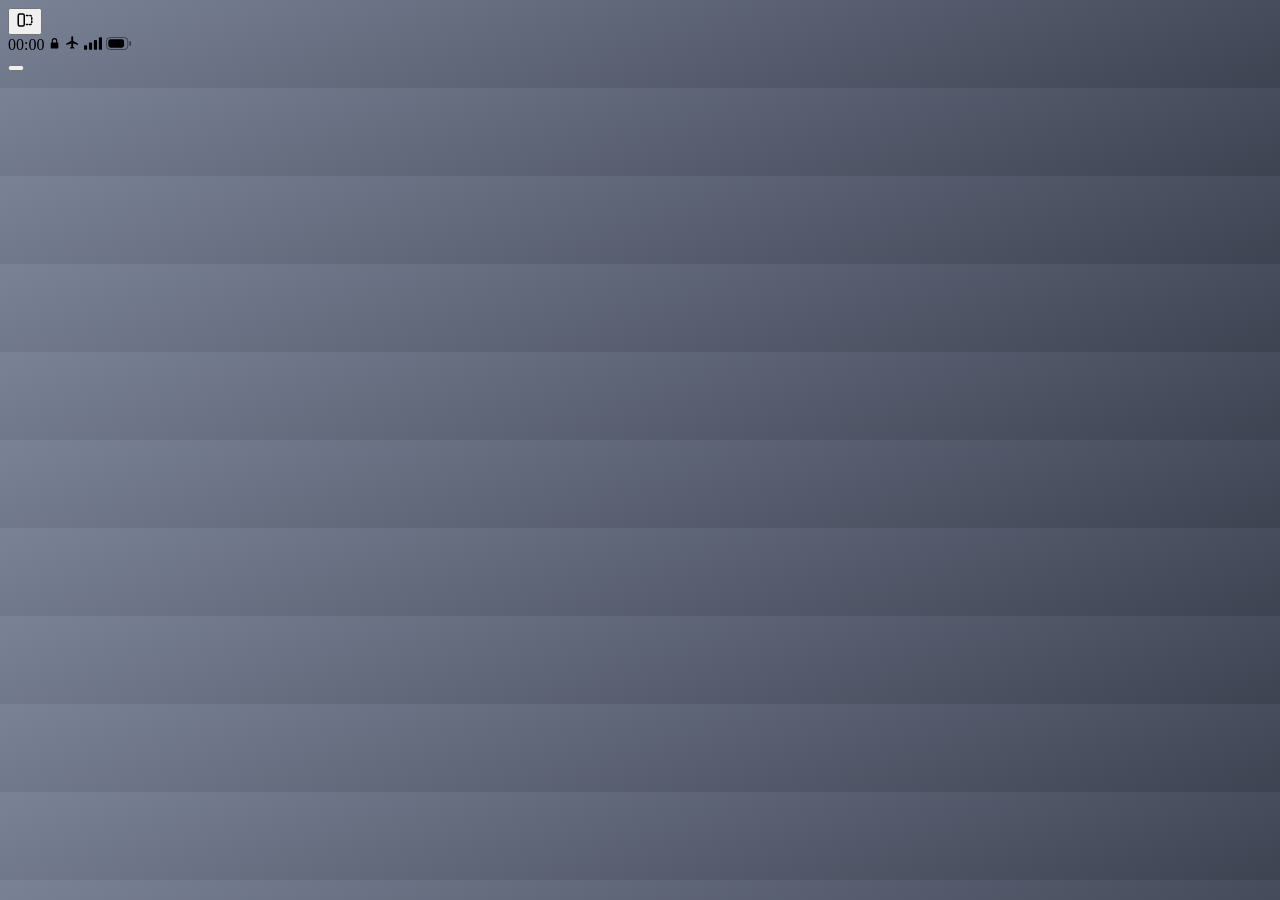
==== Elyzea Base/elyzea_aura/html/index.html @ 247593b6 "Téléphone : ElyChat (snaps, carte des amis, ElyScore), ElyMeet remplace Étincelle (croisements, cart" ====
<!DOCTYPE html>
<html lang="fr">
<head>
  <meta charset="UTF-8">
  <meta name="viewport" content="width=device-width, initial-scale=1">
  <meta name="referrer" content="strict-origin-when-cross-origin">
  <title>ElyAura</title>
  <link rel="preconnect" href="https://fonts.googleapis.com">
  <link rel="preconnect" href="https://fonts.gstatic.com" crossorigin>
  <link href="https://fonts.googleapis.com/css2?family=Unbounded:wght@200;300;400;500;700&family=Manrope:wght@400;500;600;700;800&family=Exo+2:ital,wght@1,700;1,800;1,900&display=swap" rel="stylesheet">
  <link rel="stylesheet" href="brand.css">
  <link rel="stylesheet" href="cards.css">
  <link rel="stylesheet" href="style.css">
  <link rel="stylesheet" href="elypick.css">
  <link rel="stylesheet" href="elytok.css">
  <link rel="stylesheet" href="elyfy.css">
  <link rel="stylesheet" href="elychat.css">
  <link rel="stylesheet" href="elymeet.css">
  <link rel="stylesheet" href="lasergame.css">
  <link rel="stylesheet" href="maison.css">
  <link rel="stylesheet" href="fold.css">
  <link rel="stylesheet" href="devices.css">
  <link rel="stylesheet" href="phoneshop.css">
</head>
<body>
  <div id="toasts" aria-live="polite"></div>
  <div id="yt-host" aria-hidden="true"></div>
  <div id="carplay" class="hidden"></div>

  <div id="stage" class="hidden">
    <div id="phone" data-frame="titane">
      <div class="edge-glow" aria-hidden="true"></div>
      <div class="edge-light" aria-hidden="true"></div>
      <button class="fold-btn" id="fold-btn" type="button" aria-label="Déplier le téléphone" title="Déplier / plier"><svg viewBox="0 0 24 24" width="18" height="18" fill="none" stroke="currentColor" stroke-width="2" stroke-linecap="round" stroke-linejoin="round"><rect x="3" y="4" width="8" height="16" rx="2"/><path d="M14 6h5a2 2 0 0 1 2 2v8a2 2 0 0 1-2 2h-5" stroke-dasharray="2 2.4"/></svg></button>
      <div class="side-btn side-btn--a" aria-hidden="true"></div>
      <div class="side-btn side-btn--b" aria-hidden="true"></div>
      <div class="side-btn side-btn--c" aria-hidden="true"></div>

      <div id="screen" data-theme="dark" data-icons="prisme">
        <div id="wp" aria-hidden="true"><div class="ely-wp" id="ely-wp"></div><div class="halo"></div></div>

        <div id="island" class="island"><div class="island__content"></div></div>

        <div class="statusbar">
          <span id="sb-time">00:00</span>
          <span class="statusbar__icons">
            <svg id="sb-lock" class="hidden" viewBox="0 0 24 24" width="13" height="13"><path fill="currentColor" d="M7 10V7a5 5 0 0 1 10 0v3h1a1 1 0 0 1 1 1v9a1 1 0 0 1-1 1H6a1 1 0 0 1-1-1v-9a1 1 0 0 1 1-1zm2 0h6V7a3 3 0 0 0-6 0z"/></svg>
            <svg id="sb-plane" class="hidden" viewBox="0 0 24 24" width="15" height="15"><path fill="currentColor" d="M21 16v-2l-8-5V3.5a1.5 1.5 0 0 0-3 0V9l-8 5v2l8-2.5V19l-2 1.5V22l3.5-1 3.5 1v-1.5L13 19v-5.5z"/></svg>
            <svg id="sb-signal" viewBox="0 0 20 14" width="18" height="13"><rect x="0" y="9" width="3.5" height="5" rx="1" fill="currentColor"/><rect x="5.5" y="6" width="3.5" height="8" rx="1" fill="currentColor"/><rect x="11" y="3" width="3.5" height="11" rx="1" fill="currentColor"/><rect x="16.5" y="0" width="3.5" height="14" rx="1" fill="currentColor"/></svg>
            <svg viewBox="0 0 28 14" width="26" height="13"><rect x=".5" y=".5" width="23" height="13" rx="4" fill="none" stroke="currentColor" opacity=".5"/><rect x="2.5" y="2.5" width="17" height="9" rx="2.5" fill="currentColor"/><rect x="25" y="4.5" width="2" height="5" rx="1" fill="currentColor" opacity=".5"/></svg>
          </span>
        </div>

        <section id="home" class="view view--home"></section>
        <section id="app" class="view view--app" aria-hidden="true"></section>
        <section id="lock" class="view view--lock" aria-hidden="true"></section>
        <section id="peek" class="view view--peek" aria-hidden="true"></section>
        <section id="call" class="view view--call" aria-hidden="true"></section>
        <section id="setup" class="view view--setup" aria-hidden="true"></section>

        <button class="home-bar" id="home-bar" aria-label="Accueil"></button>
      </div>
      <!-- Téléphone pliable : charnière + second écran (visible une fois déplié) -->
      <div class="hinge" aria-hidden="true"><i></i></div>
      <div id="screen2" class="screen2" data-theme="dark" data-icons="prisme" aria-hidden="true"></div>
    </div>
    <p class="peek-hint" id="peek-hint"></p>
  </div>

  <script src="brand.js"></script>
  <script src="cards.js"></script>
  <script src="js/i18n.js"></script>
  <script src="js/icons.js"></script>
  <script src="js/core.js"></script>
  <script src="js/gameview.js"></script>
  <script src="js/system.js"></script>
  <script src="js/apps.js"></script>
  <script src="js/social.js"></script>
  <script src="js/elypick.js"></script>
  <script src="js/elytok.js"></script>
  <script src="js/elyfy.js"></script>
  <script src="js/elymap.js"></script>
  <script src="js/elychat.js"></script>
  <script src="js/elymeet.js"></script>
  <script src="js/media.js"></script>
  <script src="js/dating.js"></script>
  <script src="js/delivery.js"></script>
  <script src="js/mechanic.js"></script>
  <script src="js/garage.js"></script>
  <script src="js/carplay.js"></script>
  <script src="js/grossesse.js"></script>
  <script src="js/sante.js"></script>
  <script src="js/lasergame.js"></script>
  <script src="js/maison.js"></script>
  <script src="js/services.js"></script>
  <script src="js/identite.js"></script>
  <script src="js/main.js"></script>
  <script src="js/fold.js"></script>
  <script src="js/devices.js"></script>
  <script src="js/phoneshop.js"></script>
</body>
</html>
---- Elyzea Base/elyzea_aura/html/elytok.css ----
/* =========================================================
   ELYTOK : réseau social vidéo (identité Elyzea : nuit, violet néon, rose)
   Le fil est toujours sombre (plein écran) ; les autres pages suivent le thème du téléphone.
   ========================================================= */
.et {
  --et-pink: #FF2D7A; --et-violet: #9B5CFF; --et-cyan: #2EE6F0; --et-gold: #FFB547;
  --et-grad: linear-gradient(135deg, #FF2D7A, #B57BFF 55%, #7B2FF7);
  --et-like: #FF2D55;
  position: relative; height: 100%; display: flex; flex-direction: column; overflow: hidden; background: var(--bg);
  animation: et-in .25s var(--ease);
}
@keyframes et-in { from { opacity: 0; } to { opacity: 1; } }
.et button { color: inherit; font: inherit; }
.et--dark { background: #000; color: #fff; --surface: rgba(255,255,255,.08); }
.eti { width: 24px; height: 24px; flex: none; }
.et-word { font-family: 'Exo 2', var(--font-display); font-style: italic; font-weight: 800; font-size: 30px; letter-spacing: -.5px; line-height: 1; }
.et-word b { font-weight: 900; background: var(--et-grad); -webkit-background-clip: text; background-clip: text; color: transparent; text-shadow: none; filter: drop-shadow(0 0 10px rgba(255,45,122,.35)); }
.et-grad { background: var(--et-grad) !important; color: #fff !important; border: 0 !important; box-shadow: 0 6px 18px rgba(255,45,122,.28); }
.et-btn2 { background: var(--surface) !important; color: var(--text) !important; border: 0 !important; }
.et-main { flex: 1; min-height: 0; overflow-y: auto; overflow-x: hidden; scrollbar-width: none; overscroll-behavior: contain; }
.et-main::-webkit-scrollbar { display: none; }
.et--bare .et-main { display: flex; flex-direction: column; justify-content: center; }
.et-pad { padding: 4px 14px 22px; }
.et-muted { color: var(--text-2); font-size: 13.5px; }
.et-h2 { font-size: 15px; font-weight: 800; margin: 16px 2px 8px; letter-spacing: -.2px; }
.et-lbl { display: block; font-size: 12.5px; font-weight: 700; color: var(--text-2); margin: 12px 2px 6px; text-transform: uppercase; letter-spacing: .5px; }

/* Barre du haut (pages claires) */
.et-top { display: flex; align-items: center; gap: 6px; padding: 2px 10px 8px; min-height: 48px; flex: none; position: sticky; top: 0; z-index: 3; background: var(--bg); }
.et-top--c .et-title { text-align: center; }
.et-title { flex: 1; font-weight: 800; font-size: 17px; letter-spacing: -.2px; min-width: 0; overflow: hidden; text-overflow: ellipsis; white-space: nowrap; }
.et-top__r { display: flex; gap: 2px; min-width: 40px; justify-content: flex-end; }
.et-ib { position: relative; width: 40px; height: 40px; border-radius: 50%; display: grid; place-items: center; flex: none; transition: transform .15s, background .2s; }
.et-ib:active { transform: scale(.88); background: var(--surface-press); }
.et-ib--sm { width: 32px; height: 32px; }
.et-ib--sm .eti { width: 18px; height: 18px; }

/* Barre de navigation */
.et-nav { flex: none; display: flex; align-items: center; justify-content: space-around; padding: 6px 6px 24px; border-top: 1px solid var(--line); background: var(--bg); }
.et--dark .et-nav { background: #000; border-top-color: rgba(255,255,255,.12); }
.et-nav__b { position: relative; display: flex; flex-direction: column; align-items: center; gap: 2px; width: 56px; opacity: .6; transition: opacity .2s, transform .15s; }
.et-nav__b .eti { width: 23px; height: 23px; }
.et-nav__b small { font-size: 10px; font-weight: 700; }
.et-nav__b.active { opacity: 1; }
.et-nav__b:active { transform: scale(.9); }
.et-nav__plus { width: 48px; height: 32px; position: relative; display: grid; place-items: center; }
.et-nav__plus::before, .et-nav__plus::after { content: ''; position: absolute; inset: 0 6px; border-radius: 9px; }
.et-nav__plus::before { background: var(--et-violet); transform: translateX(-4px); }
.et-nav__plus::after { background: var(--et-pink); transform: translateX(4px); }
.et-nav__plus span { position: relative; z-index: 1; width: 40px; height: 32px; border-radius: 9px; display: grid; place-items: center; background: var(--text); color: var(--bg); }
.et--dark .et-nav__plus span { background: #fff; color: #000; }
.et-nav__plus .eti { width: 20px; height: 20px; stroke-width: 2.6; }
.et-nav__plus:active { transform: scale(.92); }
.et-dot { position: absolute; top: -3px; left: 32px; min-width: 18px; height: 18px; padding: 0 5px; border-radius: 9px; background: var(--et-like); color: #fff; font-size: 10.5px; font-weight: 800; display: grid; place-items: center; }

/* ---------- Fil vertical ---------- */
.et[data-page="home"] .et-main, .et[data-page="watch"] .et-main { position: relative; overflow: hidden; }
.et-reel { position: absolute; inset: 0; overflow-y: auto; scroll-snap-type: y mandatory; scrollbar-width: none; overscroll-behavior: contain; }
.et-reel::-webkit-scrollbar { display: none; }
.et-reel > .spinner { margin-top: 45%; }
.et-slide { position: relative; height: 100%; scroll-snap-align: start; scroll-snap-stop: always; overflow: hidden;
  background: radial-gradient(120% 80% at 30% 20%, hsl(var(--hue), 60%, 28%), #05030B 70%); }
.et-v { position: absolute; inset: 0; width: 100%; height: 100%; object-fit: cover; background: transparent; }
.et-slide::after { content: ''; position: absolute; inset: auto 0 0 0; height: 46%; pointer-events: none;
  background: linear-gradient(to top, rgba(0,0,0,.72), rgba(0,0,0,.25) 55%, transparent); }
.et-slide::before { content: ''; position: absolute; inset: 0 0 auto 0; height: 22%; pointer-events: none; z-index: 1; background: linear-gradient(to bottom, rgba(0,0,0,.45), transparent); }
.et-tapzone { position: absolute; inset: 0; z-index: 1; }
.et-paused { position: absolute; left: 50%; top: 46%; z-index: 2; transform: translate(-50%, -50%) scale(.6); opacity: 0; pointer-events: none; transition: opacity .2s, transform .2s var(--spring); }
.et-paused .eti { width: 76px; height: 76px; color: rgba(255,255,255,.75); filter: drop-shadow(0 4px 14px rgba(0,0,0,.4)); }
.et-slide.is-paused .et-paused { opacity: 1; transform: translate(-50%, -50%) scale(1); }
.et-burst { position: absolute; z-index: 4; left: 50%; top: 45%; pointer-events: none; transform: translate(-50%, -50%) scale(0); opacity: 0; color: var(--et-like); }
.et-burst .eti { width: 110px; height: 110px; fill: currentColor; stroke: none; filter: drop-shadow(0 6px 18px rgba(255,45,85,.55)); }
.et-burst.pop { animation: et-burst .85s var(--ease) forwards; }
@keyframes et-burst { 0% { opacity: 0; transform: translate(-50%, -50%) scale(.2) rotate(-12deg); } 18% { opacity: 1; transform: translate(-50%, -50%) scale(1.15) rotate(-12deg); }
  35% { transform: translate(-50%, -50%) scale(.95) rotate(-12deg); } 75% { opacity: 1; transform: translate(-50%, -70%) scale(1) rotate(-12deg); } 100% { opacity: 0; transform: translate(-50%, -110%) scale(1.25) rotate(-12deg); } }

/* Barre d'actions à droite */
.et-rail { position: absolute; right: 8px; bottom: 74px; z-index: 3; display: flex; flex-direction: column; align-items: center; gap: 14px; }
.et-rail__who { position: relative; margin-bottom: 8px; }
.et-rail__av .et-av { box-shadow: 0 0 0 2px #fff; }
.et-rail__follow { position: absolute; left: 50%; bottom: -9px; transform: translateX(-50%); width: 21px; height: 21px; border-radius: 50%; display: grid; place-items: center;
  background: var(--et-pink); color: #fff !important; box-shadow: 0 2px 8px rgba(255,45,122,.5); transition: transform .2s var(--spring), background .2s; }
.et-rail__follow .eti { width: 14px; height: 14px; stroke-width: 3; }
.et-rail__follow.done { background: #fff; color: var(--et-pink) !important; transform: translateX(-50%) rotate(360deg); }
.et-act { display: flex; flex-direction: column; align-items: center; gap: 3px; color: #fff; text-shadow: 0 1px 4px rgba(0,0,0,.5); }
.et-act .eti { width: 33px; height: 33px; fill: rgba(255,255,255,.95); stroke: none; filter: drop-shadow(0 2px 5px rgba(0,0,0,.35)); transition: transform .15s; }
.et-act[data-share] .eti { fill: rgba(255,255,255,.95); }
.et-act b { font-size: 12px; font-weight: 700; }
.et-act:active .eti { transform: scale(.85); }
.et-act.on[data-like] .eti { fill: var(--et-like); }
.et-act.on--save .eti { fill: var(--et-gold); }
.et-act.pop .eti { animation: et-pop .45s var(--spring); }
@keyframes et-pop { 0% { transform: scale(.6); } 60% { transform: scale(1.25); } 100% { transform: scale(1); } }
.et-disc { width: 46px; height: 46px; border-radius: 50%; display: grid; place-items: center; margin-top: 4px;
  background: radial-gradient(circle, #333 0 30%, #111 31% 100%); box-shadow: 0 0 0 7px rgba(255,255,255,.06), inset 0 0 0 1px rgba(255,255,255,.15); }
.et-slide.active .et-disc:not(.et-disc--none) { animation: et-spin 4s linear infinite; }
.et-slide.is-paused .et-disc { animation-play-state: paused; }
@keyframes et-spin { to { transform: rotate(360deg); } }

/* Infos en bas à gauche */
.et-info { position: absolute; left: 12px; right: 76px; bottom: 16px; z-index: 3; color: #fff; text-shadow: 0 1px 4px rgba(0,0,0,.55); }
.et-info__who { display: flex; align-items: center; gap: 4px; font-size: 13px; color: rgba(255,255,255,.75); margin-bottom: 5px; }
.et-info__who b { color: #fff; font-size: 15px; font-weight: 800; }
.et-info__more { margin-left: auto; width: 28px; height: 28px; display: grid; place-items: center; }
.et-info__cap { font-size: 14px; line-height: 1.35; margin-bottom: 7px; max-height: 3.9em; overflow: hidden; }
.et-tag, .et-at { font-weight: 800; padding: 0; }
.et-info__music { display: flex; align-items: center; gap: 6px; font-size: 13px; font-weight: 600; }
.et-info__music .eti { width: 15px; height: 15px; }
.et-marquee { overflow: hidden; white-space: nowrap; max-width: 180px; -webkit-mask: linear-gradient(90deg, transparent, #000 8%, #000 92%, transparent); }
.et-marquee span { display: inline-block; padding-left: 8px; }
.et-slide.active .et-marquee span { animation: et-marq 9s linear infinite; }
@keyframes et-marq { from { transform: translateX(60%); } to { transform: translateX(-100%); } }
.et-prog { position: absolute; left: 0; right: 0; bottom: 0; height: 2px; z-index: 3; background: rgba(255,255,255,.18); }
.et-prog i { display: block; height: 100%; width: 0; background: #fff; }

/* Onglets du fil (au-dessus de la vidéo) */
.et-feedtop { position: absolute; top: 4px; left: 0; right: 0; z-index: 5; display: flex; justify-content: center; align-items: center; gap: 12px; pointer-events: none; }
.et-feedtop > * { pointer-events: auto; }
.et-feedtop__tab { font-size: 16px; font-weight: 700; color: rgba(255,255,255,.62) !important; padding: 8px 2px; position: relative; text-shadow: 0 1px 4px rgba(0,0,0,.5); transition: color .2s; }
.et-feedtop__tab.on { color: #fff !important; }
.et-feedtop__tab.on::after { content: ''; position: absolute; left: 30%; right: 30%; bottom: 2px; height: 3px; border-radius: 2px; background: #fff; }
.et-feedtop i { width: 1px; height: 14px; background: rgba(255,255,255,.35); }
.et-feedtop__s { position: absolute; right: 10px; width: 40px; height: 40px; display: grid; place-items: center; color: #fff !important; filter: drop-shadow(0 1px 3px rgba(0,0,0,.5)); }
.et-watch__back { position: absolute; top: 6px; left: 8px; z-index: 6; width: 40px; height: 40px; border-radius: 50%; display: grid; place-items: center; color: #fff !important; background: rgba(0,0,0,.25); }

.et-reel__empty { height: 100%; display: flex; flex-direction: column; align-items: center; justify-content: center; gap: 10px; padding: 30px; text-align: center; color: rgba(255,255,255,.85); }
.et-reel__empty--light { color: var(--text); height: auto; padding: 50px 20px; }
.et-reel__empty > .eti { width: 54px; height: 54px; opacity: .6; }
.et-reel__empty b { font-size: 17px; }
.et-reel__empty p { font-size: 13.5px; opacity: .75; margin-bottom: 6px; }

/* Avatars */
.et-av { position: relative; width: var(--s); height: var(--s); border-radius: 50%; overflow: hidden; display: inline-grid; place-items: center; flex: none; background: var(--av); color: #fff; }
.et-av i { font-style: normal; font-weight: 800; font-size: calc(var(--s) * .38); }
.et-av img { position: absolute; inset: 0; width: 100%; height: 100%; object-fit: cover; }

/* ---------- Feuilles (commentaires, partage, son) ---------- */
.sheet.et-sheet { max-height: 76%; }
.et-cm { display: flex; flex-direction: column; min-height: 0; }
.et-cm__h { display: flex; align-items: center; justify-content: center; position: relative; padding: 0 0 10px; }
.et-cm__h b { font-size: 14px; }
.et-cm__h .et-ib { position: absolute; right: -6px; top: -8px; }
.et-cm__list { overflow-y: auto; max-height: 46vh; min-height: 120px; scrollbar-width: none; }
.et-cm__empty { text-align: center; padding: 30px 0; }
.et-cm__in { margin-top: 10px; }
.et-cm__off { display: flex; align-items: center; gap: 8px; justify-content: center; width: 100%; padding: 10px; }
.et-cm__off .eti { width: 16px; height: 16px; }
.et-cmt { display: flex; gap: 10px; padding: 8px 0; }
.et-cmt__b { flex: 1; min-width: 0; }
.et-cmt__u { font-size: 12.5px; font-weight: 700; color: var(--text-2); display: flex; align-items: center; gap: 6px; }
.et-cmt__t { font-size: 14px; line-height: 1.35; margin: 2px 0; word-wrap: break-word; }
.et-cmt small { font-size: 11.5px; color: var(--text-3, var(--text-2)); }
.et-cmt small button { font-size: 11.5px; font-weight: 700; color: var(--text-2); }
.et-badge { font-size: 10px; font-weight: 800; padding: 1px 6px; border-radius: 4px; background: rgba(255,45,122,.15); color: var(--et-pink); }
.et-cmt__like { display: flex; flex-direction: column; align-items: center; gap: 1px; color: var(--text-2); width: 30px; }
.et-cmt__like .eti { width: 17px; height: 17px; }
.et-cmt__like.on { color: var(--et-like); }
.et-cmt__like.on .eti { fill: currentColor; }
.et-cmt__like small { font-size: 11px; }
.et-share { display: grid; grid-template-columns: repeat(4, 1fr); gap: 12px 6px; margin-top: 12px; max-height: 44vh; overflow-y: auto; }
.et-share__u { display: flex; flex-direction: column; align-items: center; gap: 5px; }
.et-share__u small { font-size: 11.5px; max-width: 70px; overflow: hidden; text-overflow: ellipsis; white-space: nowrap; }
.et-sound { display: flex; align-items: center; gap: 14px; margin-bottom: 16px; }
.et-sound__disc { padding: 6px; border-radius: 14px; background: #111; }
.et-sound b { display: block; font-size: 16px; }
.et-sound small { color: var(--text-2); }

/* ---------- Découvrir ---------- */
.et-disc-top { position: sticky; top: 0; z-index: 3; padding: 4px 14px 8px; background: var(--bg); }
.et-search { display: flex; align-items: center; gap: 8px; height: 40px; padding: 0 12px; border-radius: 10px; background: var(--surface); }
.et-search .eti { width: 18px; height: 18px; opacity: .6; }
.et-search input { flex: 1; border: 0; background: none; color: inherit; font: inherit; font-size: 14.5px; outline: none; min-width: 0; }
.et-trends { display: flex; flex-direction: column; gap: 2px; }
.et-trend { display: flex; align-items: center; gap: 12px; padding: 8px 4px; border-radius: 12px; text-align: left; transition: background .2s; }
.et-trend:active { background: var(--surface-press); }
.et-trend__n { width: 18px; font-weight: 900; font-style: italic; font-size: 15px; color: var(--et-pink); text-align: center; }
.et-trend:nth-child(n+4) .et-trend__n { color: var(--text-2); }
.et-trend__i { width: 40px; height: 40px; border-radius: 50%; display: grid; place-items: center; background: var(--surface); }
.et-trend__i .eti { width: 19px; height: 19px; }
.et-trend__t b { display: block; font-size: 14.5px; }
.et-trend__t small { color: var(--text-2); font-size: 12px; }
.et-stabs { display: flex; gap: 4px; padding: 4px 14px 8px; border-bottom: 1px solid var(--line); position: sticky; top: 0; background: var(--bg); z-index: 2; }
.et-stabs button { flex: 1; padding: 9px 0; font-size: 13.5px; font-weight: 700; color: var(--text-2); position: relative; }
.et-stabs button.on { color: var(--text); }
.et-stabs button.on::after { content: ''; position: absolute; left: 25%; right: 25%; bottom: -1px; height: 2px; border-radius: 2px; background: var(--text); }
.et-urow { display: flex; align-items: center; gap: 12px; padding: 8px 2px; width: 100%; text-align: left; }
.et-urow__l { display: flex; align-items: center; gap: 12px; flex: 1; min-width: 0; text-align: left; }
.et-urow > span:not(.et-av), .et-urow__l > span:not(.et-av) { flex: 1; min-width: 0; }
.et-urow b { display: block; font-size: 14.5px; }
.et-urow small { display: block; color: var(--text-2); font-size: 12.5px; overflow: hidden; text-overflow: ellipsis; white-space: nowrap; }
.et-unread { font-style: normal; min-width: 20px; height: 20px; padding: 0 6px; border-radius: 10px; background: var(--et-like); color: #fff; font-size: 11px; font-weight: 800; display: grid; place-items: center; }
.et-pill { flex: none; padding: 7px 14px; border-radius: 8px; font-size: 13px; font-weight: 800; background: var(--et-pink); color: #fff !important; }
.et-pill.on, .et-pill:disabled { background: var(--surface); color: var(--text) !important; }

/* Grilles de vidéos */
.et-grid { display: grid; grid-template-columns: repeat(3, 1fr); gap: 2px; margin: 0 -14px; }
.et-cell { position: relative; aspect-ratio: 9 / 16; overflow: hidden; background: radial-gradient(120% 80% at 30% 20%, hsl(var(--hue, 270), 55%, 30%), #0A0614 75%); }
.et-cell video, .et-cell img { position: absolute; inset: 0; width: 100%; height: 100%; object-fit: cover; }
.et-cell__v { position: absolute; left: 6px; bottom: 5px; display: flex; align-items: center; gap: 3px; color: #fff; font-size: 11.5px; font-weight: 700; text-shadow: 0 1px 3px rgba(0,0,0,.6); }
.et-cell__v .eti { width: 13px; height: 13px; fill: #fff; stroke: none; }
.et-cell--off { opacity: .45; }
.et-cell__x { position: absolute; inset: 0; display: grid; place-items: center; color: #fff; font-size: 12px; font-weight: 800; background: rgba(0,0,0,.4); }
.et-grid--sq { margin: 0; }
.et-grid--sq .et-cell { aspect-ratio: 1; border-radius: 8px; }
.et-grid__empty { text-align: center; padding: 26px 10px; }
.et-taghead { display: flex; align-items: center; gap: 14px; padding: 8px 2px 16px; }
.et-taghead__i { width: 72px; height: 72px; border-radius: 16px; display: grid; place-items: center; background: var(--surface); }
.et-taghead__i .eti { width: 34px; height: 34px; }
.et-taghead b { display: block; font-size: 20px; font-weight: 900; }
.et-taghead small { color: var(--text-2); font-size: 13px; }

/* ---------- Créer ---------- */
.et-compose { display: flex; gap: 12px; margin: 6px 0 12px; }
.et-compose__prev { position: relative; width: 108px; flex: none; aspect-ratio: 9 / 16; border-radius: 10px; overflow: hidden; background: #000; }
.et-compose__prev video { width: 100%; height: 100%; object-fit: cover; }
.et-compose__change { position: absolute; left: 0; right: 0; bottom: 0; padding: 6px 0; font-size: 11.5px; font-weight: 800; color: #fff !important; background: rgba(0,0,0,.55); }
.et-compose__txt { flex: 1; min-width: 0; display: flex; flex-direction: column; gap: 6px; }
.et-compose__txt textarea { flex: 1; resize: none; min-height: 120px; }
.et-compose__chips { display: flex; gap: 6px; align-items: center; }
.et-compose__chips button { padding: 5px 9px; border-radius: 7px; background: var(--surface); font-size: 12px; font-weight: 700; }
.et-compose__chips span { margin-left: auto; font-size: 11.5px; color: var(--text-2); }
.et-row { display: flex; align-items: center; gap: 12px; width: 100%; padding: 13px 4px; border-top: 1px solid var(--line); text-align: left; cursor: pointer; }
.et-row > span:nth-child(2) { flex: 1; min-width: 0; }
.et-row b { display: block; font-size: 14.5px; }
.et-row small { display: block; color: var(--text-2); font-size: 12.5px; overflow: hidden; text-overflow: ellipsis; white-space: nowrap; }
.et-row > i { font-style: normal; width: 28px; height: 28px; display: grid; place-items: center; }
.et-row > i .eti { width: 16px; height: 16px; }
.et-publish { margin-top: 14px; }
.et-mrow { display: flex; align-items: center; gap: 12px; width: 100%; padding: 9px 4px; text-align: left; border-radius: 10px; }
.et-mrow:active { background: var(--surface-press); }
.et-mrow > .eti { width: 38px; height: 38px; padding: 9px; border-radius: 10px; background: var(--et-grad); color: #fff; }
.et-mrow b { display: block; font-size: 14px; }
.et-mrow small { color: var(--text-2); font-size: 12px; }

/* ---------- Boîte de réception, messages ---------- */
.et-arow { display: flex; align-items: center; gap: 10px; padding: 8px 2px; }
.et-arow p { flex: 1; min-width: 0; font-size: 13.5px; line-height: 1.35; }
.et-arow p small { display: block; color: var(--text-2); font-size: 11.5px; margin-top: 2px; }
.et-arow.unread p b { color: var(--et-pink); }
.et-arow__v { position: relative; width: 44px; aspect-ratio: 3 / 4; border-radius: 6px; overflow: hidden; flex: none; background: #111; }
.et-arow__v video { width: 100%; height: 100%; object-fit: cover; }
.et-chat__who { font-weight: 800; }
.et[data-page="chat"] .et-main { display: flex; flex-direction: column; }
.et-msgs { flex: 1; overflow-y: auto; padding: 10px 14px; display: flex; flex-direction: column; gap: 6px; scrollbar-width: none; }
.et-chat__in { padding: 8px 12px 24px; }
.et-bub { max-width: 76%; align-self: flex-start; }
.et-bub.mine { align-self: flex-end; }
.et-bub p { padding: 9px 13px; border-radius: 18px; background: var(--surface); font-size: 14px; line-height: 1.35; word-wrap: break-word; }
.et-bub.mine p { background: var(--et-grad); color: #fff; }
.et-bub__v { position: relative; display: block; width: 130px; aspect-ratio: 9 / 16; border-radius: 14px; overflow: hidden; background: #111; margin-bottom: 4px; }
.et-bub__v video { width: 100%; height: 100%; object-fit: cover; }
.et-bub__v span { position: absolute; inset: 0; display: grid; place-items: center; color: #fff; }
.et-bub__v span .eti { width: 34px; height: 34px; filter: drop-shadow(0 2px 6px rgba(0,0,0,.5)); }
.et-bub__v small { position: absolute; left: 8px; bottom: 6px; color: #fff; font-size: 11px; font-weight: 700; text-shadow: 0 1px 3px rgba(0,0,0,.6); }

/* ---------- Profil ---------- */
.et-prof { display: flex; flex-direction: column; align-items: center; padding: 6px 18px 12px; text-align: center; }
.et-prof__av { padding: 3px; border-radius: 50%; background: var(--et-grad); margin-bottom: 8px; }
.et-prof__av .et-av { box-shadow: 0 0 0 3px var(--bg); }
.et-prof__u { font-size: 15px; font-weight: 700; margin-bottom: 12px; }
.et-prof__n { display: flex; gap: 0; margin-bottom: 14px; }
.et-prof__n > * { display: flex; flex-direction: column; align-items: center; padding: 0 16px; position: relative; }
.et-prof__n > * + *::before { content: ''; position: absolute; left: 0; top: 25%; bottom: 25%; width: 1px; background: var(--line); }
.et-prof__n b { font-size: 17px; font-weight: 800; }
.et-prof__n small { font-size: 12px; color: var(--text-2); }
.et-prof__btns { display: flex; gap: 6px; margin-bottom: 12px; }
.et-prof__btns .btn { min-width: 116px; padding: 10px 18px; border-radius: 8px; font-weight: 800; }
.et-prof__bio { font-size: 13.5px; line-height: 1.4; max-width: 260px; }
.et-ptabs { display: flex; border-bottom: 1px solid var(--line); position: sticky; top: 0; z-index: 2; background: var(--bg); }
.et-ptabs button { flex: 1; padding: 10px 0; display: grid; place-items: center; color: var(--text-2); position: relative; }
.et-ptabs button .eti { width: 21px; height: 21px; }
.et-ptabs button.on { color: var(--text); }
.et-ptabs button.on::after { content: ''; position: absolute; left: 32%; right: 32%; bottom: -1px; height: 2px; background: var(--text); }
#et-pgrid { padding: 0 14px 20px; }
#et-pgrid > .spinner { margin: 30px auto; }
.et-edit__av { display: flex; flex-direction: column; align-items: center; gap: 8px; margin: 6px auto 10px; }
.et-edit__av span { font-size: 13px; font-weight: 700; color: var(--et-pink); }

/* ---------- Premier lancement ---------- */
.et-onboard { display: flex; flex-direction: column; align-items: center; text-align: center; padding: 20px 22px 30px; gap: 10px; }
.et-onboard__logo { filter: drop-shadow(0 10px 26px rgba(255,45,122,.35)); margin-bottom: 4px; }
.et-onboard__txt { color: var(--text-2); font-size: 14px; max-width: 250px; margin-bottom: 8px; }
.et-form { width: 100%; text-align: left; }
.et-form .btn { margin-top: 14px; }

.et-chosen { display: flex; align-items: center; gap: 8px; padding: 10px 12px; border-radius: 12px; margin: 4px 0 8px; background: rgba(255,45,122,.12); color: var(--et-pink); font-weight: 700; font-size: 13.5px; }
.et-chosen .eti { width: 18px; height: 18px; }
.et-chosen span { flex: 1; min-width: 0; overflow: hidden; text-overflow: ellipsis; white-space: nowrap; }
.et-chosen button { width: 26px; height: 26px; display: grid; place-items: center; }
.et-chosen button .eti { width: 15px; height: 15px; }
.et-arow .et-pill { padding: 6px 10px; font-size: 12px; }

.et-retry { display: flex; flex-direction: column; align-items: center; gap: 14px; padding-top: 40%; }
.et-retry .btn { min-width: 160px; }
---- Elyzea Base/elyzea_aura/html/elychat.css ----
/* =========================================================
   ELYCHAT : messagerie photo (jaune signature, listes nettes, snaps plein écran)
   Les listes suivent le thème du téléphone ; la caméra, l'édition et les snaps sont noirs.
   ========================================================= */
.ec {
  --ec-y: #FFD60A; --ec-y2: #FFC300; --ec-ink: #111; --ec-red: #F23C57; --ec-blue: #0EADFF; --ec-purple: #A05DCD;
  position: relative; height: 100%; display: flex; flex-direction: column; overflow: hidden; background: var(--bg); color: var(--text);
  animation: ec-in .22s var(--ease);
}
@keyframes ec-in { from { opacity: 0; } to { opacity: 1; } }
.ec button { color: inherit; font: inherit; }
.ec--dark { background: #000; color: #fff; --surface: rgba(255,255,255,.08); --line: rgba(255,255,255,.12); --text-dim: rgba(255,255,255,.6); }
.eci { width: 24px; height: 24px; flex: none; }
.ec-word { font-family: var(--font-display); font-weight: 700; font-size: 30px; letter-spacing: -1px; line-height: 1; }
.ec-word b { color: var(--ec-y); font-weight: 800; }
.ec-main { flex: 1; min-height: 0; overflow-y: auto; overflow-x: hidden; scrollbar-width: none; overscroll-behavior: contain; }
.ec-main::-webkit-scrollbar { display: none; }
.ec-main--full { overflow: hidden; }
.ec--bare .ec-main { display: flex; flex-direction: column; justify-content: center; }
.ec-pad { padding: 4px 14px 14px; }
.ec-muted { color: var(--text-dim); font-size: 13.5px; }
.ec-small { font-size: 12px; margin-top: 6px; }
.ec-h2 { display: flex; align-items: center; gap: 8px; font-size: 13px; font-weight: 800; text-transform: uppercase; letter-spacing: .6px; color: var(--text-dim); margin: 14px 16px 6px; }
.ec-h2 em { font-style: normal; background: var(--surface-2); color: var(--text); border-radius: 99px; padding: 1px 8px; font-size: 11.5px; }
.ec-lbl { display: block; font-size: 12px; font-weight: 800; color: var(--text-dim); margin: 12px 2px 6px; text-transform: uppercase; letter-spacing: .5px; }
.ec-btn { background: var(--ec-y) !important; color: var(--ec-ink) !important; border: 0 !important; font-weight: 800 !important; display: inline-flex; align-items: center; justify-content: center; gap: 7px; box-shadow: 0 6px 16px rgba(255, 214, 10, .28); }
.ec-btn2 { background: var(--surface-2) !important; color: var(--text) !important; border: 0 !important; font-weight: 700 !important; display: inline-flex; align-items: center; justify-content: center; gap: 7px; }
.ec-btn .eci, .ec-btn2 .eci { width: 18px; height: 18px; }
.ec-retry { display: flex; flex-direction: column; align-items: center; gap: 14px; padding-top: 30%; }

/* Avatar : photo ou initiales sur la couleur choisie */
.ec .ec-av, .ec-av { width: var(--s) !important; height: var(--s); flex: none !important; display: grid !important; border-radius: 50%; flex: none; display: grid; place-items: center; overflow: hidden; background: var(--c); color: #111; position: relative; }
.ec-av b { font-weight: 800; font-size: calc(var(--s) * .38); letter-spacing: -.5px; }
.ec-av img { width: 100%; height: 100%; object-fit: cover; }
.ec-av--ring { box-shadow: 0 0 0 3px var(--bg), 0 0 0 5.5px var(--c); }
.ec--dark .ec-av--ring { box-shadow: 0 0 0 3px #000, 0 0 0 5.5px var(--c); }

/* Barre du haut */
.ec-top { display: flex; align-items: center; gap: 8px; padding: 2px 12px 8px; min-height: 50px; flex: none; position: sticky; top: 0; z-index: 3; background: var(--bg); }
.ec-title { flex: 1; font-weight: 800; font-size: 19px; letter-spacing: -.4px; min-width: 0; text-align: center; }
.ec-top__r, .ec-top__sp { display: flex; gap: 2px; min-width: 40px; justify-content: flex-end; }
.ec-ib { position: relative; width: 40px; height: 40px; border-radius: 50%; display: grid; place-items: center; flex: none; background: var(--surface); transition: transform .15s, background .2s; }
.ec-ib:active { transform: scale(.88); }
.ec-ib--sm { width: 34px; height: 34px; background: transparent; }
.ec-ib--sm .eci { width: 20px; height: 20px; }
.ec-ib--glass { background: rgba(255,255,255,.88); color: #111; box-shadow: 0 4px 14px rgba(0,0,0,.18); }
.ec-me { border-radius: 50%; flex: none; }

/* Navigation */
.ec-nav { flex: none; display: flex; align-items: center; justify-content: space-around; padding: 6px 4px 22px; border-top: 1px solid var(--line); background: var(--bg); }
.ec--dark .ec-nav { background: #000; }
.ec-nav__b { position: relative; flex: 1; display: flex; flex-direction: column; align-items: center; gap: 2px; padding: 4px 0; opacity: .5; transition: opacity .2s; }
.ec-nav__b small { font-size: 10.5px; font-weight: 700; }
.ec-nav__b.on { opacity: 1; }
.ec-nav__b.on .eci { color: var(--ec-y2); }
.ec-nav__cam { flex: none; width: 56px; height: 56px; border-radius: 50%; margin-top: -18px; display: grid; place-items: center; background: var(--ec-y); color: #111; box-shadow: 0 0 0 4px var(--bg), 0 8px 22px rgba(255, 196, 0, .45); transition: transform .15s; }
.ec--dark .ec-nav__cam { box-shadow: 0 0 0 4px #000, 0 8px 22px rgba(255, 196, 0, .45); }
.ec-nav__cam:active { transform: scale(.9); }
.ec-dot { position: absolute; top: 0; left: 50%; margin-left: 6px; min-width: 17px; height: 17px; padding: 0 4px; border-radius: 9px; background: var(--ec-red); color: #fff; font-size: 10.5px; font-style: normal; font-weight: 800; display: grid; place-items: center; }

/* Création du compte */
.ec-onboard { padding: 10px 22px 24px; text-align: center; }
.ec-onboard__logo { display: grid; place-items: center; margin-bottom: 12px; }
.ec-onboard__txt { color: var(--text-dim); font-size: 14px; margin: 10px 8px 6px; line-height: 1.45; }
.ec-form { text-align: left; }
.ec-preview { display: grid; place-items: center; padding: 14px 0 6px; }
.ec-colors { display: flex; gap: 9px; flex-wrap: wrap; }
.ec-color { width: 32px; height: 32px; border-radius: 50%; background: var(--c); box-shadow: inset 0 0 0 2px rgba(0,0,0,.08); transition: transform .15s; }
.ec-color.on { box-shadow: 0 0 0 3px var(--bg), 0 0 0 5px var(--c); transform: scale(1.06); }
.ec-form .btn { margin-top: 16px; }

/* Liste des conversations */
.ec-row { display: flex; align-items: center; gap: 4px; padding: 0 10px 0 14px; transition: background .15s; }
.ec-row:active { background: var(--surface); }
.ec-row__main { flex: 1; min-width: 0; display: flex; align-items: center; gap: 12px; padding: 9px 0; text-align: left; }
.ec-row__txt { min-width: 0; display: flex; flex-direction: column; gap: 3px; }
.ec-row__txt b { font-weight: 700; font-size: 15.5px; white-space: nowrap; overflow: hidden; text-overflow: ellipsis; }
.ec-row--snap .ec-row__txt b { font-weight: 800; }
.ec-row__r { display: flex; align-items: center; gap: 2px; flex: none; }
.ec-streak { display: inline-flex; align-items: center; gap: 1px; font-weight: 800; font-size: 13px; color: var(--text); }
.ec-streak .eci { width: 16px; height: 16px; color: #FF7A1A; }
.ec-st { display: flex; align-items: center; gap: 6px; font-size: 12.5px; font-weight: 700; white-space: nowrap; }
.ec-st em { font-style: normal; font-weight: 500; color: var(--text-dim); }
.ec-st--red { color: var(--ec-red); } .ec-st--blue { color: var(--ec-blue); } .ec-st--none { color: var(--text-dim); font-weight: 500; }
.ec-st:not(.ec-st--new):not(.ec-st--none) { color: var(--text-dim); }
.ec-st--red:not(.ec-st--new) .ec-sh { --k: var(--ec-red); } .ec-st--blue:not(.ec-st--new) .ec-sh { --k: var(--ec-blue); }
.ec-st--red .ec-sh { --k: var(--ec-red); } .ec-st--blue .ec-sh { --k: var(--ec-blue); }
/* Formes Snapchat : carré (snap reçu), bulle (chat reçu), flèche (envoyé) ; pleine = nouveau / non ouvert */
.ec-sh { --k: var(--ec-red); width: 12px; height: 12px; flex: none; display: inline-block; border: 2px solid var(--k); }
.ec-sh--sq { border-radius: 2.5px; }
.ec-sh--bub { border-radius: 4px 4px 4px 1px; }
.ec-sh--arrow { border: 0; width: 13px; height: 12px; background: var(--k); clip-path: polygon(0 0, 100% 50%, 0 100%, 25% 50%); }
.ec-sh--arrow:not(.f) { background: transparent; box-shadow: none; clip-path: none; border: 0; position: relative; }
.ec-sh--arrow:not(.f)::before { content: ''; position: absolute; inset: 0; background: var(--k); clip-path: polygon(0 0, 100% 50%, 0 100%, 25% 50%, 0 0, 18% 17%, 38% 50%, 18% 83%, 82% 50%, 18% 17%); }
.ec-sh.f:not(.ec-sh--arrow) { background: var(--k); }

/* Lecteur de snap */
.ec-viewer { position: absolute; inset: 0; z-index: 30; background: #000; animation: ec-in .15s; cursor: pointer; }
.ec-viewer__img { position: absolute; inset: 0; width: 100%; height: 100%; object-fit: cover; }
.ec-viewer__top { position: absolute; left: 0; right: 0; top: 0; padding: 46px 14px 30px; display: flex; align-items: center; gap: 10px; color: #fff; background: linear-gradient(rgba(0,0,0,.5), transparent); }
.ec-viewer__top span { flex: 1; display: flex; flex-direction: column; }
.ec-viewer__top b { font-weight: 800; font-size: 15px; } .ec-viewer__top small { opacity: .75; font-size: 12px; }
.ec-ring { width: 34px; height: 34px; transform: rotate(-90deg); }
.ec-ring circle { fill: none; stroke-width: 3.2; }
.ec-ring .bg { stroke: rgba(255,255,255,.3); } .ec-ring .fg { stroke: #fff; stroke-linecap: round; transition: stroke-dashoffset .1s linear; }
.ec-ring__n { position: absolute; right: 14px; width: 34px; text-align: center; font-size: 12px; font-weight: 800; color: #fff; }
.ec-viewer__more { position: absolute; bottom: 34px; left: 0; right: 0; text-align: center; color: #fff; font-size: 12.5px; font-weight: 700; opacity: .85; text-shadow: 0 1px 6px rgba(0,0,0,.6); }
.ec-cap { position: absolute; left: 0; right: 0; top: 58%; padding: 9px 14px; background: rgba(0,0,0,.55); color: #fff; text-align: center; font-size: 16px; font-weight: 600; line-height: 1.3; word-break: break-word; }

/* Conversation */
.ec-chathead { display: inline-flex; align-items: center; gap: 9px; max-width: 100%; text-align: left; }
.ec-chathead span { display: flex; flex-direction: column; min-width: 0; }
.ec-chathead b { font-size: 15.5px; font-weight: 800; white-space: nowrap; overflow: hidden; text-overflow: ellipsis; }
.ec-chathead small { font-size: 11.5px; color: var(--text-dim); font-weight: 600; }
.ec .ec-top:has(.ec-chathead) .ec-title { text-align: left; }
.ec-thread { flex: 1; overflow-y: auto; padding: 4px 14px 12px; height: calc(100% - 50px - 64px); scrollbar-width: none; }
.ec-thread::-webkit-scrollbar { display: none; }
.ec-thread__empty { text-align: center; padding: 50px 20px; display: grid; justify-items: center; gap: 10px; }
.ec-thread__empty p { font-weight: 700; } .ec-thread__empty small { color: var(--text-dim); font-size: 12px; line-height: 1.4; }
.ec-who { font-size: 11px; font-weight: 800; letter-spacing: .6px; margin: 12px 0 3px; }
.ec-who--me { color: var(--ec-red); } .ec-who--them { color: var(--ec-blue); }
.ec-msg { display: block; width: 100%; text-align: left; padding: 3px 0 3px 10px; font-size: 14.5px; line-height: 1.38; word-break: break-word; border-left: 2.5px solid; border-radius: 0; }
.ec-msg--me { border-color: var(--ec-red); } .ec-msg--them { border-color: var(--ec-blue); }
.ec-msg.saved { background: var(--surface); border-radius: 0 8px 8px 0; padding: 6px 10px; margin: 2px 0; }
.ec-msg__saved { display: flex; align-items: center; gap: 4px; font-size: 10.5px; font-weight: 800; color: var(--text-dim); margin-top: 3px; text-transform: uppercase; letter-spacing: .4px; }
.ec-msg__saved .eci { width: 12px; height: 12px; }
.ec-ev { display: flex; align-items: center; gap: 7px; font-size: 13px; font-weight: 700; padding: 4px 0 4px 10px; border-left: 2.5px solid; }
.ec-ev--me { border-color: var(--ec-red); } .ec-ev--them { border-color: var(--ec-blue); }
.ec-ev .ec-sh { --k: var(--ec-red); }
.ec-ev em { font-style: normal; font-weight: 500; color: var(--text-dim); margin-left: auto; font-size: 11.5px; }
.ec-open-snap { display: flex; margin: 14px auto 0; }
.ec-compose { flex: none; display: flex; align-items: center; gap: 8px; padding: 8px 10px 24px; border-top: 1px solid var(--line); background: var(--bg); }
.ec-compose .field { flex: 1; border-radius: 22px; height: 40px; padding: 0 16px; }
.ec-compose__cam { background: var(--surface-2); }
.ec-compose__send { background: var(--ec-y); color: #111; }
.ec-compose__send .eci { width: 19px; height: 19px; }

/* Caméra / galerie */
.ec-cam { padding: 0 12px 16px; }
.ec-cam__top h1 { font-size: 20px; font-weight: 800; letter-spacing: -.4px; padding: 6px 4px 12px; }
.ec-cam__shoot { width: 100%; display: flex; align-items: center; gap: 14px; padding: 14px; border-radius: 18px; background: var(--ec-y); color: #111 !important; text-align: left; box-shadow: 0 10px 24px rgba(255,196,0,.25); }
.ec-cam__shoot .eci { width: 34px; height: 34px; }
.ec-cam__shoot span { display: flex; flex-direction: column; gap: 2px; }
.ec-cam__shoot b { font-weight: 800; font-size: 15.5px; } .ec-cam__shoot small { font-size: 12px; opacity: .75; }
.ec-cam .ec-h2 { margin-left: 4px; color: rgba(255,255,255,.6); }
.ec-grid { display: grid; grid-template-columns: repeat(3, 1fr); gap: 4px; }
.ec-grid__i { aspect-ratio: 3 / 4; border-radius: 10px; overflow: hidden; background: #222; transition: transform .15s; }
.ec-grid__i:active { transform: scale(.95); }
.ec-grid__i img { width: 100%; height: 100%; object-fit: cover; }

/* Édition d'un snap */
.ec-edit { position: absolute; inset: 0; background: #000; color: #fff; }
.ec-edit__img { position: absolute; inset: 0; width: 100%; height: 100%; object-fit: cover; }
.ec-edit__top { position: absolute; top: 0; left: 0; right: 0; padding: 46px 12px 12px; display: flex; justify-content: space-between; align-items: flex-start; }
.ec-edit .ec-ib { background: rgba(0,0,0,.35); color: #fff; }
.ec-edit__tools { display: flex; flex-direction: column; gap: 10px; }
.ec-tool { width: 42px; height: 42px; border-radius: 50%; display: grid; place-items: center; background: rgba(0,0,0,.35); color: #fff; position: relative; }
.ec-tool b { position: absolute; bottom: -6px; right: -6px; background: var(--ec-y); color: #111; font-size: 10px; font-weight: 800; border-radius: 9px; padding: 1px 5px; }
.ec-cap--edit { border: 0; outline: none; font: inherit; font-size: 16px; font-weight: 600; background: rgba(0,0,0,.25); }
.ec-cap--edit::placeholder { color: rgba(255,255,255,.7); }
.ec-cap--edit.has { background: rgba(0,0,0,.55); }
.ec-edit__foot { position: absolute; left: 0; right: 0; bottom: 0; padding: 14px 14px 28px; display: flex; justify-content: flex-end; background: linear-gradient(transparent, rgba(0,0,0,.45)); }
.ec-sendto { border-radius: 24px !important; padding: 0 20px !important; height: 46px; font-size: 15px; }

/* Choix des destinataires */
.ec-search { position: relative; }
.ec-search .eci { position: absolute; left: 13px; top: 50%; transform: translateY(-50%); width: 18px; height: 18px; color: var(--text-dim); }
.ec-search .field { padding-left: 40px; border-radius: 14px; }
.ec-pick { width: 100%; display: flex; align-items: center; gap: 12px; padding: 8px 16px; text-align: left; transition: background .15s; }
.ec-pick:active { background: var(--surface); }
.ec-pick span { flex: 1; min-width: 0; display: flex; flex-direction: column; }
.ec-pick b { font-weight: 700; font-size: 15px; } .ec-pick small { font-size: 12px; color: var(--text-dim); }
.ec-check { width: 24px; height: 24px; border-radius: 50%; border: 2px solid var(--line); display: grid; place-items: center; flex: none; transition: all .15s; }
.ec-check .eci { width: 14px; height: 14px; opacity: 0; color: #111; }
.ec-pick.on .ec-check { background: var(--ec-blue); border-color: var(--ec-blue); }
.ec-pick.on .ec-check .eci { opacity: 1; color: #fff; }
.ec-pick--sm { padding: 6px 4px; }
.ec-sendbar { position: absolute; left: 0; right: 0; bottom: 0; display: flex; align-items: center; gap: 10px; padding: 12px 14px 26px; background: var(--ec-blue); color: #fff; transform: translateY(110%); transition: transform .25s var(--ease); }
.ec-sendbar.on { transform: none; }
.ec-sendbar span { flex: 1; min-width: 0; font-weight: 700; font-size: 14px; white-space: nowrap; overflow: hidden; text-overflow: ellipsis; }
.ec-sendbtn { width: 44px; height: 44px; border-radius: 50%; background: #fff; color: var(--ec-blue) !important; display: grid; place-items: center; flex: none; }
.ec[data-page="send"] .ec-main { padding-bottom: 90px; }

/* Carte */
.ec-mapwrap { position: relative; height: 100%; }
.ec-map { position: absolute; inset: 0; }
.ec-maptop { position: absolute; top: 0; left: 0; right: 0; z-index: 5; display: flex; align-items: center; gap: 10px; padding: 8px 12px; pointer-events: none; }
.ec-maptop > * { pointer-events: auto; }
.ec-maptop h1 { flex: 1; text-align: center; font-weight: 800; font-size: 19px; color: #111; text-shadow: 0 1px 8px rgba(255,255,255,.8); }
.ec-ghost { position: absolute; left: 12px; right: 12px; top: 62px; z-index: 5; }
.ec-ghost__b { width: 100%; display: flex; align-items: center; gap: 12px; padding: 11px 14px; border-radius: 16px; background: rgba(17,17,17,.88); color: #fff !important; text-align: left; backdrop-filter: blur(8px); box-shadow: 0 8px 20px rgba(0,0,0,.25); }
.ec-ghost__b .eci { width: 28px; height: 28px; color: var(--ec-y); }
.ec-ghost__b span { display: flex; flex-direction: column; } .ec-ghost__b b { font-weight: 800; font-size: 14px; } .ec-ghost__b small { font-size: 11.5px; opacity: .75; }
.ec-pin { display: flex; flex-direction: column; align-items: center; gap: 5px; transform: translate(-50%, -50%); }
.ec-pin__n { background: #fff; color: #111; font-size: 11.5px; font-weight: 800; border-radius: 10px; padding: 2px 8px; box-shadow: 0 3px 10px rgba(0,0,0,.25); white-space: nowrap; display: flex; gap: 4px; }
.ec-pin__n em { font-style: normal; font-weight: 600; color: #777; }
.ec-pin .ec-av--ring { box-shadow: 0 0 0 3px #fff, 0 6px 16px rgba(0,0,0,.35); }
.ec-pin--me .ec-pin__n { background: var(--ec-y); }
.ec-mapcard { position: absolute; left: 10px; right: 10px; bottom: 10px; z-index: 6; padding: 14px; border-radius: 22px; background: var(--glass-strong); backdrop-filter: blur(14px); box-shadow: 0 14px 34px rgba(0,0,0,.3); transform: translateY(130%); transition: transform .28s var(--ease); }
.ec-mapcard.on { transform: none; }
.ec-card__h { display: flex; align-items: center; gap: 12px; }
.ec-card__h span { flex: 1; min-width: 0; display: flex; flex-direction: column; gap: 2px; }
.ec-card__h b { font-weight: 800; font-size: 16px; }
.ec-card__h small { display: flex; align-items: center; gap: 4px; font-size: 12px; color: var(--text-dim); font-weight: 600; }
.ec-card__h small .eci { width: 13px; height: 13px; }
.ec-live { width: 8px; height: 8px; border-radius: 50%; background: #2ED573; box-shadow: 0 0 0 3px rgba(46,213,115,.25); }
.ec-card__b { display: flex; gap: 8px; margin-top: 12px; }
.ec-card__b .btn { flex: 1; height: 42px; padding: 0 8px; font-size: 13.5px; }

/* Partage de position */
.ec-share { display: flex; flex-direction: column; gap: 8px; }
.ec-opt { display: flex; align-items: center; gap: 12px; padding: 12px; border-radius: 16px; background: var(--surface); text-align: left; border: 2px solid transparent; transition: border-color .15s; }
.ec-opt.on { border-color: var(--ec-y2); }
.ec-opt span { flex: 1; display: flex; flex-direction: column; } .ec-opt b { font-weight: 800; font-size: 14.5px; } .ec-opt small { font-size: 12px; color: var(--text-dim); }
.ec-radio { width: 20px; height: 20px; border-radius: 50%; border: 2px solid var(--line); flex: none; }
.ec-opt.on .ec-radio { border: 6px solid var(--ec-y2); }
.ec-share__list { max-height: 210px; overflow-y: auto; }
.ec-share .btn { margin-top: 6px; }

/* Amis */
.ec-frow { display: flex; align-items: center; gap: 12px; padding: 8px 16px; transition: background .15s; }
.ec-frow:active { background: var(--surface); }
.ec-frow__t { flex: 1; min-width: 0; display: flex; flex-direction: column; }
.ec-frow__t b { font-weight: 700; font-size: 15px; white-space: nowrap; overflow: hidden; text-overflow: ellipsis; }
.ec-frow__t small { font-size: 12px; color: var(--text-dim); }
.ec-pill { border-radius: 99px; padding: 7px 14px; font-size: 13px; font-weight: 800; flex: none; }
.ec-pill--y { background: var(--ec-y); color: #111 !important; }
.ec-pill--off { background: var(--surface-2); color: var(--text-dim); }
.ec-fsheet { text-align: center; display: flex; flex-direction: column; align-items: center; padding-top: 8px; }
.ec-fsheet h2 { font-size: 21px; font-weight: 800; margin-top: 14px; }
.ec-fsheet .ec-card__b { width: 100%; }
.ec-stats { display: flex; gap: 10px; width: 100%; margin-top: 14px; }
.ec-stats div { flex: 1; padding: 12px; border-radius: 16px; background: var(--surface); display: flex; flex-direction: column; align-items: center; gap: 2px; }
.ec-stats b { font-size: 20px; font-weight: 800; display: inline-flex; align-items: center; gap: 2px; }
.ec-stats b .eci { width: 18px; height: 18px; color: #FF7A1A; }
.ec-stats small { font-size: 11.5px; color: var(--text-dim); font-weight: 700; text-transform: uppercase; letter-spacing: .4px; }
.ec-danger { color: var(--danger) !important; margin-top: 8px; }

/* Profil */
.ec-profile { padding: 4px 16px 20px; text-align: center; }
.ec-profile__hero { position: relative; display: grid; place-items: center; padding: 26px 0 16px; margin: 0 -16px 6px; }
.ec-profile__hero::before { content: ''; position: absolute; inset: 0; background: radial-gradient(circle at 50% 70%, var(--c), transparent 65%); opacity: .45; }
.ec-profile h1 { font-size: 23px; font-weight: 800; letter-spacing: -.5px; }
.ec-score { display: inline-flex; align-items: center; gap: 8px; margin-top: 14px; padding: 10px 18px; border-radius: 99px; background: var(--ec-y); color: #111; }
.ec-score .eci { width: 20px; height: 20px; }
.ec-score b { font-size: 20px; font-weight: 800; } .ec-score span { font-weight: 700; font-size: 13px; }
.ec-list { margin-top: 18px; border-radius: 18px; background: var(--surface); overflow: hidden; text-align: left; }
.ec-li { width: 100%; display: flex; align-items: center; gap: 12px; padding: 14px; border-bottom: 1px solid var(--line); }
.ec-li:last-child { border-bottom: 0; }
.ec-li span { flex: 1; display: flex; justify-content: space-between; font-weight: 700; font-size: 14.5px; }
.ec-li small { color: var(--text-dim); font-weight: 600; }
.ec-li .eci { width: 21px; height: 21px; color: var(--ec-y2); }
.ec-avpick { display: flex; gap: 8px; flex-wrap: wrap; }
.ec-avpick__i { width: 48px; height: 48px; border-radius: 50%; overflow: hidden; background: var(--surface-2); display: grid; place-items: center; border: 2.5px solid transparent; }
.ec-avpick__i.on { border-color: var(--ec-y2); }
.ec-avpick__i img { width: 100%; height: 100%; object-fit: cover; }
.ec-avpick__i b { font-weight: 800; font-size: 14px; }

/* =========================================================
   CARTE PARTAGÉE (js/elymap.js)
   ========================================================= */
.emap { overflow: hidden; background: #1d4f86; touch-action: none; user-select: none; cursor: grab; }
.emap:active { cursor: grabbing; }
.emap__tiles { position: absolute; left: 0; top: 0; transform-origin: 0 0; will-change: transform; }
.emap__tiles img { position: absolute; max-width: none; pointer-events: none; image-rendering: auto; }
.emap__marks { position: absolute; inset: 0; pointer-events: none; }
.emap__mk { position: absolute; left: 0; top: 0; pointer-events: auto; cursor: pointer; will-change: transform; }
.emap__in { animation: emap-pop .3s var(--spring); }
@keyframes emap-pop { from { opacity: 0; scale: .6; } to { opacity: 1; scale: 1; } }
.emap__ctl { position: absolute; right: 10px; bottom: 96px; z-index: 4; display: flex; flex-direction: column; gap: 6px; }
.emap__ctl button { width: 38px; height: 38px; border-radius: 12px; background: rgba(255,255,255,.94); color: #222; display: grid; place-items: center; box-shadow: 0 4px 12px rgba(0,0,0,.2); }
.emap__ctl svg { width: 19px; height: 19px; }

/* Conversation : fil + barre d'écriture */
.ec[data-page="chat"] .ec-main { display: flex; flex-direction: column; overflow: hidden; }
.ec[data-page="chat"] .ec-thread { flex: 1; min-height: 0; height: auto; }
---- Elyzea Base/elyzea_aura/html/elymeet.css ----
/* =========================================================
   ELYMEET : rencontres (dégradé corail, cartes photo, assistant d'inscription carré)
   Suit le thème du téléphone (clair / sombre).
   ========================================================= */
.em {
  --em-a: #FF4F6D; --em-b: #FF8A4C; --em-grad: linear-gradient(135deg, #FF4F6D, #FF8A4C);
  --em-like: #FF3D64; --em-bolt: #FFB020; --em-pass: #8A90A6; --em-r: 22px;
  position: relative; height: 100%; display: flex; flex-direction: column; overflow: hidden; background: var(--bg); color: var(--text);
  animation: em-in .22s var(--ease);
}
@keyframes em-in { from { opacity: 0; } to { opacity: 1; } }
.em button { color: inherit; font: inherit; }
.emi { width: 24px; height: 24px; flex: none; }
.em-word { font-family: var(--font-display); font-weight: 700; font-size: 26px; letter-spacing: -1px; line-height: 1; }
.em-word b { font-weight: 800; background: var(--em-grad); -webkit-background-clip: text; background-clip: text; color: transparent; }
.em-main { flex: 1; min-height: 0; overflow-y: auto; overflow-x: hidden; scrollbar-width: none; overscroll-behavior: contain; }
.em-main::-webkit-scrollbar { display: none; }
.em-main--full { overflow: hidden; }
.em--bare .em-main { display: flex; flex-direction: column; }
.em-pad { padding: 4px 18px 16px; }
.em-btn { background: var(--em-grad) !important; color: #fff !important; border: 0 !important; font-weight: 800 !important; display: inline-flex; align-items: center; justify-content: center; gap: 8px; box-shadow: 0 8px 20px rgba(255, 79, 109, .3); transition: opacity .2s, transform .15s; }
.em-btn:disabled { opacity: .38; box-shadow: none; }
.em-btn:active:not(:disabled) { transform: scale(.98); }
.em-btn .emi { width: 19px; height: 19px; }
.em-btn--sm { height: 38px !important; padding: 0 18px !important; font-size: 13.5px; border-radius: 20px !important; }
.em-ghost { background: transparent !important; color: #fff !important; border: 1.5px solid rgba(255,255,255,.5) !important; font-weight: 700 !important; margin-top: 10px; }
.em-retry { display: flex; flex-direction: column; align-items: center; gap: 14px; padding-top: 30%; }
.em-h2 { font-size: 13px; font-weight: 800; text-transform: uppercase; letter-spacing: .6px; color: var(--text-dim); margin: 16px 18px 8px; }
.em-lbl { display: block; font-size: 12px; font-weight: 800; color: var(--text-dim); margin: 16px 2px 7px; text-transform: uppercase; letter-spacing: .5px; }
.em-hint { font-size: 12px; color: var(--text-dim); margin-top: 8px; line-height: 1.4; }
.em-hint--r { text-align: right; }
.em-field { border-radius: 14px; }

/* Barre du haut */
.em-top { display: flex; align-items: center; gap: 8px; padding: 2px 12px 8px; min-height: 52px; flex: none; position: sticky; top: 0; z-index: 3; background: var(--bg); }
.em-title { flex: 1; font-weight: 800; font-size: 19px; letter-spacing: -.4px; min-width: 0; text-align: center; }
.em-top__r, .em-top__sp { display: flex; min-width: 40px; justify-content: flex-end; }
.em-ib { width: 40px; height: 40px; border-radius: 50%; display: grid; place-items: center; flex: none; background: var(--surface); transition: transform .15s; }
.em-ib:active { transform: scale(.88); }
.em-ib--glass { background: rgba(0,0,0,.32); color: #fff !important; backdrop-filter: blur(6px); }

/* Navigation */
.em-nav { flex: none; display: flex; padding: 6px 6px 22px; border-top: 1px solid var(--line); background: var(--bg); }
.em-nav__b { position: relative; flex: 1; display: flex; flex-direction: column; align-items: center; gap: 3px; padding: 4px 0; color: var(--text-dim) !important; transition: color .2s; }
.em-nav__b small { font-size: 10.5px; font-weight: 700; }
.em-nav__b.on { color: var(--em-a) !important; }
.em-dot { position: absolute; top: 0; left: 50%; margin-left: 6px; min-width: 17px; height: 17px; padding: 0 4px; border-radius: 9px; background: var(--em-a); color: #fff; font-size: 10.5px; font-style: normal; font-weight: 800; display: grid; place-items: center; }
.em-dot--in { position: static; margin: 0; }

/* Accueil (avant inscription) */
.em-welcome { flex: 1; display: flex; flex-direction: column; align-items: center; justify-content: center; text-align: center; padding: 20px 26px 30px; gap: 12px; }
.em-welcome h2 { font-size: 22px; font-weight: 800; letter-spacing: -.6px; line-height: 1.2; margin-top: 4px; }
.em-welcome p { color: var(--text-dim); font-size: 14px; line-height: 1.5; }
.em-welcome .btn { margin-top: 12px; height: 52px; font-size: 16px; border-radius: 26px; }
.em-welcome small { color: var(--text-faint); font-size: 11.5px; line-height: 1.4; }
.em-welcome__art, .em-empty__art { position: relative; width: 190px; height: 150px; display: grid; place-items: center; }
.em-bubble { position: absolute; width: 54px; height: 54px; border-radius: 50%; background: var(--em-grad); opacity: .22; animation: em-float 4s ease-in-out infinite; }
.em-bubble--a { left: 6px; top: 18px; } .em-bubble--b { right: 4px; bottom: 10px; width: 40px; height: 40px; animation-delay: -2s; }
.em-path { position: absolute; inset: 22px 30px; border: 2px dashed rgba(255, 79, 109, .35); border-radius: 50%; }
@keyframes em-float { 50% { transform: translateY(-8px); } }

/* Assistant d'inscription */
.em-wiz { flex: 1; display: flex; flex-direction: column; min-height: 100%; }
.em-wiz__top { display: flex; align-items: center; gap: 12px; padding: 4px 14px 6px; position: sticky; top: 0; background: var(--bg); z-index: 2; }
.em-prog { flex: 1; height: 6px; border-radius: 3px; background: var(--surface-2); overflow: hidden; }
.em-prog i { display: block; height: 100%; border-radius: 3px; background: var(--em-grad); transition: width .35s var(--ease); }
.em-wiz__n { font-size: 12px; font-weight: 800; color: var(--text-dim); min-width: 28px; text-align: right; }
.em-wiz__body { flex: 1; padding: 14px 20px 10px; }
.em-wiz__body h1 { font-size: 25px; font-weight: 800; letter-spacing: -.7px; line-height: 1.15; }
.em-wiz__sub { color: var(--text-dim); font-size: 13.5px; line-height: 1.45; margin: 8px 0 6px; }
.em-wiz__foot { position: sticky; bottom: 0; padding: 10px 20px 26px; background: linear-gradient(transparent, var(--bg) 30%); }
.em-wiz__foot .btn { height: 52px; border-radius: 26px; font-size: 16px; }
.em-age { display: flex; align-items: center; gap: 10px; }
.em-age .field { text-align: center; font-size: 22px; font-weight: 800; height: 56px; flex: 1; }
.em-age .field::-webkit-inner-spin-button { display: none; }
.em-step-btn { width: 56px; height: 56px; border-radius: 16px; background: var(--surface-2); font-size: 24px !important; font-weight: 700 !important; }
.em-big { display: flex; flex-direction: column; gap: 10px; margin-top: 14px; }
.em-bigopt { display: flex; align-items: center; justify-content: space-between; padding: 0 18px; height: 60px; border-radius: 18px; background: var(--surface); border: 2px solid transparent; font-weight: 800 !important; font-size: 16.5px !important; transition: all .18s; }
.em-bigopt i { width: 26px; height: 26px; border-radius: 50%; border: 2px solid var(--line); display: grid; place-items: center; transition: all .18s; }
.em-bigopt i .emi { width: 15px; height: 15px; opacity: 0; color: #fff; }
.em-bigopt.on { border-color: var(--em-a); background: rgba(255, 79, 109, .08); }
.em-bigopt.on i { background: var(--em-grad); border-color: transparent; }
.em-bigopt.on i .emi { opacity: 1; }
.em-chips { display: flex; flex-wrap: wrap; gap: 8px; }
.em-chip { padding: 9px 14px; border-radius: 20px; background: var(--surface); border: 1.5px solid var(--line); font-size: 13.5px !important; font-weight: 700 !important; transition: all .15s; }
.em-chip.on { background: var(--em-grad); border-color: transparent; color: #fff !important; box-shadow: 0 4px 12px rgba(255, 79, 109, .25); }
.em-chips--ro .em-chip { cursor: default; }
.em-cat { font-size: 13px; font-weight: 800; margin: 18px 0 9px; }
.em-count { position: sticky; top: 46px; z-index: 1; display: inline-block; margin-top: 4px; padding: 5px 12px; border-radius: 12px; background: var(--surface-2); font-weight: 800; font-size: 13px; color: var(--text-dim); }
.em-count.ok { background: rgba(255, 79, 109, .12); color: var(--em-a); }
.em-slots { display: grid; grid-template-columns: repeat(3, 1fr); gap: 8px; margin-top: 12px; }
.em-slot { position: relative; aspect-ratio: 3 / 4; border-radius: 16px; border: 2px dashed var(--line); background: var(--surface); display: grid; place-items: center; overflow: hidden; color: var(--em-a) !important; }
.em-slot .emi { width: 28px; height: 28px; }
.em-slot--on { border: 0; }
.em-slot--on img { width: 100%; height: 100%; object-fit: cover; }
.em-slot--main { grid-column: span 2; grid-row: span 2; }
.em-slot--main > b { position: absolute; left: 8px; bottom: 8px; background: var(--em-grad); color: #fff; font-size: 11px; font-weight: 800; padding: 4px 9px; border-radius: 10px; }
.em-slot__main { position: absolute; left: 6px; bottom: 6px; background: rgba(0,0,0,.5); color: #fff !important; font-size: 10px !important; font-weight: 700 !important; padding: 3px 7px; border-radius: 8px; }
.em-slot__x { position: absolute; top: 6px; right: 6px; width: 26px; height: 26px; border-radius: 50%; background: rgba(0,0,0,.55); color: #fff !important; display: grid; place-items: center; }
.em-slot__x .emi { width: 14px; height: 14px; }
.em-bio { min-height: 120px; resize: none; line-height: 1.45; }
.em-pickgrid { display: grid; grid-template-columns: repeat(3, 1fr); gap: 6px; max-height: 420px; overflow-y: auto; }
.em-pickgrid button { aspect-ratio: 3 / 4; border-radius: 12px; overflow: hidden; }
.em-pickgrid img { width: 100%; height: 100%; object-fit: cover; }
.em-done { flex: 1; display: flex; flex-direction: column; align-items: center; justify-content: center; text-align: center; padding: 24px; gap: 14px; }
.em-done__ph { position: relative; width: 132px; height: 132px; }
.em-done__ph img, .em-done__ph .em-noph { width: 100%; height: 100%; border-radius: 50%; object-fit: cover; box-shadow: 0 0 0 5px var(--bg), 0 0 0 8px var(--em-a); }
.em-done__ok { position: absolute; right: 0; bottom: 4px; width: 38px; height: 38px; border-radius: 50%; background: var(--em-grad); color: #fff; display: grid; place-items: center; box-shadow: 0 0 0 4px var(--bg); }
.em-done h1 { font-size: 23px; font-weight: 800; letter-spacing: -.6px; }
.em-done p { color: var(--text-dim); font-size: 14px; line-height: 1.5; }
.em-done .btn { margin-top: 8px; height: 52px; border-radius: 26px; }
.em-noph { display: grid; place-items: center; background: var(--surface-2); color: var(--text-dim); }

/* Fil des croisés */
.em-feedtop { display: flex; align-items: center; justify-content: space-between; padding: 4px 18px 6px; position: sticky; top: 0; z-index: 3; background: var(--bg); }
.em-bolts { display: inline-flex; align-items: center; gap: 4px; padding: 6px 12px; border-radius: 16px; background: rgba(255, 176, 32, .14); color: var(--em-bolt); font-weight: 800; }
.em-bolts .emi { width: 17px; height: 17px; }
.em-feedsub { font-size: 12.5px; color: var(--text-dim); font-weight: 600; padding: 2px 18px 10px; }
.em-card { margin: 0 14px 16px; border-radius: var(--em-r); background: var(--surface); overflow: hidden; box-shadow: var(--shadow); transition: transform .28s var(--ease), opacity .28s; }
.em-card--out { transform: translateX(-110%); opacity: 0; }
.em-card--bolt { box-shadow: 0 0 0 2.5px var(--em-bolt), var(--shadow); }
.em-card__ph { position: relative; display: block; width: 100%; aspect-ratio: 4 / 4.6; overflow: hidden; }
.em-card__ph > img, .em-card__ph > .em-noph { position: absolute; inset: 0; width: 100%; height: 100%; object-fit: cover; transition: transform .5s var(--ease); }
.em-card__ph:active > img { transform: scale(1.03); }
.em-card__grad { position: absolute; inset: 0; background: linear-gradient(transparent 52%, rgba(0,0,0,.72)); }
.em-card__top { position: absolute; top: 12px; left: 12px; right: 12px; display: flex; justify-content: space-between; gap: 6px; }
.em-card__top .em-tag--glass { margin-left: auto; }
.em-card__info { position: absolute; left: 16px; right: 16px; bottom: 14px; color: #fff; text-align: left; display: flex; flex-direction: column; gap: 4px; }
.em-card__info b { font-size: 25px; font-weight: 800; letter-spacing: -.6px; display: flex; align-items: baseline; gap: 8px; }
.em-card__info b em { font-style: normal; font-weight: 500; font-size: 22px; opacity: .9; }
.em-card__info small { display: flex; align-items: center; gap: 5px; font-size: 13px; font-weight: 600; opacity: .92; }
.em-card__info small .emi { width: 15px; height: 15px; }
.em-tag { display: inline-flex; align-items: center; gap: 5px; padding: 6px 11px; border-radius: 14px; font-size: 12px; font-weight: 800; color: #fff; }
.em-tag .emi { width: 14px; height: 14px; }
.em-tag--glass { background: rgba(0,0,0,.38); backdrop-filter: blur(6px); }
.em-tag--bolt { background: var(--em-bolt); color: #3A2500; }
.em-tag--crush { background: var(--em-grad); }
.em-card__foot { display: flex; align-items: center; gap: 10px; padding: 12px 12px 12px 16px; }
.em-common { flex: 1; min-width: 0; display: flex; align-items: center; gap: 6px; font-size: 13px; font-weight: 800; color: var(--em-a); white-space: nowrap; overflow: hidden; }
.em-common .emi { width: 16px; height: 16px; }
.em-common em { font-style: normal; font-weight: 600; color: var(--text-dim); overflow: hidden; text-overflow: ellipsis; }
.em-acts { display: flex; gap: 8px; flex: none; }
.em-act { width: 46px; height: 46px; border-radius: 50%; display: grid; place-items: center; background: var(--bg); box-shadow: 0 3px 10px rgba(0,0,0,.12); transition: transform .15s, background .2s; }
.em-act:active { transform: scale(.85); }
.em-act .emi { width: 22px; height: 22px; }
.em-act--pass { color: var(--em-pass) !important; }
.em-act--like { color: var(--em-like) !important; }
.em-act--bolt { color: var(--em-bolt) !important; }
.em-act--like.on { background: var(--em-like); color: #fff !important; animation: em-pop .35s var(--spring); }
.em-act--bolt.on { background: var(--em-bolt); color: #fff !important; }
@keyframes em-pop { 40% { transform: scale(1.18); } }
.em-acts--big .em-act { width: 60px; height: 60px; }
.em-acts--big .em-act .emi { width: 28px; height: 28px; }
.em-acts--big .em-act--like { width: 68px; height: 68px; }
.em-empty { text-align: center; padding: 40px 30px; display: flex; flex-direction: column; align-items: center; gap: 10px; }
.em-empty__art { color: var(--em-a); }
.em-empty__art > .emi { width: 54px; height: 54px; }
.em-empty h2 { font-size: 19px; font-weight: 800; letter-spacing: -.4px; }
.em-empty p { color: var(--text-dim); font-size: 13.5px; line-height: 1.5; }

/* Profil d'une personne */
.em[data-page="profile"] .em-main { padding-bottom: 96px; }
.em-gal { position: relative; aspect-ratio: 4 / 5; background: #111; overflow: hidden; }
.em-gal > img { position: absolute; inset: 0; width: 100%; height: 100%; object-fit: cover; opacity: 0; transition: opacity .25s; }
.em-gal > img.on { opacity: 1; }
.em-gal::after { content: ''; position: absolute; inset: 0; background: linear-gradient(rgba(0,0,0,.35), transparent 22%, transparent 55%, rgba(0,0,0,.7)); pointer-events: none; }
.em-gal__bars { position: absolute; top: 10px; left: 12px; right: 12px; z-index: 2; display: flex; gap: 4px; }
.em-gal__bars i { flex: 1; height: 3px; border-radius: 2px; background: rgba(255,255,255,.35); }
.em-gal__bars i.on { background: #fff; }
.em-gal__back { position: absolute; top: 22px; left: 10px; z-index: 3; }
.em-gal__l, .em-gal__r { position: absolute; top: 0; bottom: 30%; width: 50%; z-index: 2; }
.em-gal__l { left: 0; } .em-gal__r { right: 0; }
.em-gal__info { position: absolute; left: 18px; right: 18px; bottom: 16px; z-index: 2; color: #fff; }
.em-gal__info h1 { font-size: 30px; font-weight: 800; letter-spacing: -.8px; display: flex; align-items: baseline; gap: 9px; }
.em-gal__info h1 em { font-style: normal; font-weight: 500; font-size: 26px; }
.em-gal__info p { display: flex; align-items: center; gap: 6px; font-size: 14px; font-weight: 600; opacity: .9; margin-top: 3px; }
.em-gal__info .emi { width: 16px; height: 16px; }
.em-prof__body { padding: 14px 16px; display: flex; flex-direction: column; gap: 12px; }
.em-looking { align-self: flex-start; display: inline-flex; align-items: center; gap: 6px; padding: 8px 13px; border-radius: 14px; background: rgba(255, 79, 109, .1); color: var(--em-a); font-weight: 800; font-size: 13px; }
.em-looking .emi { width: 16px; height: 16px; }
.em-sec { padding: 14px; border-radius: 18px; background: var(--surface); }
.em-sec h2 { font-size: 13px; font-weight: 800; text-transform: uppercase; letter-spacing: .5px; color: var(--text-dim); margin-bottom: 10px; display: flex; justify-content: space-between; }
.em-sec h2 em { font-style: normal; color: var(--em-a); text-transform: none; letter-spacing: 0; }
.em-bio-txt { font-size: 14.5px; line-height: 1.5; white-space: pre-line; }
.em-crossbox { display: flex; align-items: center; gap: 12px; padding: 10px; }
.em-crossbox b { font-weight: 800; font-size: 15px; display: block; }
.em-crossbox small { font-size: 12.5px; color: var(--text-dim); font-weight: 600; }
.em-mini { position: relative; overflow: hidden; width: 92px; height: 92px; border-radius: 14px; flex: none; pointer-events: none; }
.em-pbar { position: absolute; left: 0; right: 0; bottom: 0; z-index: 4; display: flex; justify-content: center; align-items: center; gap: 18px; padding: 12px 18px 24px; background: linear-gradient(transparent, var(--bg) 40%); }
.em-pbar .btn { height: 52px; border-radius: 26px; }

/* Célébration d'un crush */
.em-match { position: absolute; inset: 0; z-index: 40; display: grid; place-items: center; background: linear-gradient(160deg, rgba(255, 79, 109, .96), rgba(255, 138, 76, .96)); color: #fff; animation: em-in .25s; padding: 26px; }
.em-match__in { width: 100%; text-align: center; }
.em-match h1 { font-family: var(--font-display); font-size: 32px; font-weight: 700; letter-spacing: -1px; animation: em-pop .6s var(--spring); }
.em-match p { opacity: .92; margin: 8px 0 26px; font-size: 14.5px; }
.em-match__ph { position: relative; display: flex; justify-content: center; margin-bottom: 34px; }
.em-match__ph span { width: 118px; height: 118px; border-radius: 50%; overflow: hidden; box-shadow: 0 0 0 5px #fff, 0 14px 30px rgba(0,0,0,.25); }
.em-match__ph span:first-child { transform: rotate(-8deg) translateX(14px); } .em-match__ph span:nth-child(2) { transform: rotate(8deg) translateX(-14px); }
.em-match__ph img, .em-match__ph .em-noph { width: 100%; height: 100%; object-fit: cover; }
.em-match__ph i { position: absolute; left: 50%; bottom: -16px; transform: translateX(-50%); width: 46px; height: 46px; border-radius: 50%; background: #fff; color: var(--em-a); display: grid; place-items: center; box-shadow: 0 6px 16px rgba(0,0,0,.2); }
.em-match .em-btn { background: #fff !important; color: var(--em-a) !important; height: 52px; border-radius: 26px; }

/* Carte */
.em-mapwrap { position: relative; height: 100%; }
.em-map { position: absolute; inset: 0; }
.em-maptop { position: absolute; top: 8px; left: 12px; right: 12px; z-index: 5; pointer-events: none; display: flex; justify-content: center; }
.em-maptop h1 { padding: 9px 16px; border-radius: 18px; background: rgba(255,255,255,.94); color: #222; font-weight: 800; font-size: 14.5px; box-shadow: 0 4px 14px rgba(0,0,0,.18); }
.em-mapinfo { position: absolute; left: 12px; right: 60px; bottom: 12px; z-index: 5; display: flex; align-items: center; gap: 10px; padding: 11px 14px; border-radius: 16px; background: var(--glass-strong); backdrop-filter: blur(12px); font-size: 12.5px; font-weight: 600; line-height: 1.35; box-shadow: 0 8px 22px rgba(0,0,0,.2); }
.em-mapinfo .emi { width: 22px; height: 22px; color: var(--em-a); }
.em-spotmk { transform: translate(-50%, -50%); }
.em-spot { position: relative; display: block; width: 50px; height: 50px; border-radius: 50%; padding: 3px; background: var(--em-grad); box-shadow: 0 6px 16px rgba(255, 79, 109, .45); }
.em-spot img, .em-spot .em-noph { width: 100%; height: 100%; border-radius: 50%; object-fit: cover; border: 2px solid #fff; }
.em-spot b { position: absolute; top: -4px; right: -4px; min-width: 20px; height: 20px; padding: 0 5px; border-radius: 10px; background: #fff; color: var(--em-a); font-size: 11px; font-weight: 800; display: grid; place-items: center; box-shadow: 0 2px 6px rgba(0,0,0,.2); }
.em-spot--sm { width: 22px; height: 22px; padding: 0; border: 4px solid #fff; transform: translate(-50%, -50%); }
.em-memk { display: block; width: 18px; height: 18px; border-radius: 50%; background: #2F80FF; border: 3px solid #fff; box-shadow: 0 0 0 8px rgba(47, 128, 255, .22); transform: translate(-50%, -50%); }
.em-spotlist { display: flex; flex-direction: column; gap: 4px; max-height: 360px; overflow-y: auto; }

/* Listes */
.em-li { width: 100%; display: flex; align-items: center; gap: 12px; padding: 12px 14px; text-align: left; border-bottom: 1px solid var(--line); }
.em-li:last-child { border-bottom: 0; }
.em-li > span { flex: 1; min-width: 0; display: flex; flex-direction: column; gap: 2px; }
.em-li b { font-weight: 800; font-size: 14.5px; }
.em-li small { font-size: 12.5px; color: var(--text-dim); white-space: nowrap; overflow: hidden; text-overflow: ellipsis; }
.em-li > .emi:first-child { width: 22px; height: 22px; color: var(--em-a); }
.em-li > .emi:last-child { width: 18px; height: 18px; color: var(--text-faint); }
.em-li__ph { width: 48px; height: 48px; border-radius: 50%; object-fit: cover; flex: none; }
.em-list { margin: 0 14px; border-radius: 18px; background: var(--surface); overflow: hidden; }

/* Crushs */
.em-fresh { display: flex; gap: 14px; padding: 2px 18px 6px; overflow-x: auto; scrollbar-width: none; }
.em-fresh::-webkit-scrollbar { display: none; }
.em-fresh__i { flex: none; width: 72px; display: flex; flex-direction: column; align-items: center; gap: 6px; }
.em-fresh__i img, .em-fresh__i .em-noph { width: 68px; height: 68px; border-radius: 50%; object-fit: cover; box-shadow: 0 0 0 2.5px var(--bg), 0 0 0 5px var(--em-a); }
.em-fresh__i b { font-size: 12.5px; font-weight: 800; max-width: 100%; overflow: hidden; text-overflow: ellipsis; white-space: nowrap; }
.em-conv { width: 100%; display: flex; align-items: center; gap: 12px; padding: 10px 18px; text-align: left; transition: background .15s; }
.em-conv:active { background: var(--surface); }
.em-conv__ph { width: 54px; height: 54px; border-radius: 50%; object-fit: cover; flex: none; }
.em-conv__t { flex: 1; min-width: 0; display: flex; flex-direction: column; gap: 3px; }
.em-conv__t b { font-weight: 800; font-size: 15px; }
.em-conv__t small { font-size: 13px; color: var(--text-dim); white-space: nowrap; overflow: hidden; text-overflow: ellipsis; }
.em-conv--new .em-conv__t small { color: var(--text); font-weight: 700; }
.em-conv__r { display: flex; flex-direction: column; align-items: flex-end; gap: 5px; flex: none; }
.em-conv__r small { font-size: 11.5px; color: var(--text-faint); }

/* Conversation */
.em[data-page="chat"] .em-main { display: flex; flex-direction: column; overflow: hidden; }
.em-chathead { display: inline-flex; align-items: center; gap: 9px; }
.em-chathead__ph { width: 34px; height: 34px; border-radius: 50%; object-fit: cover; }
.em-chathead b { font-weight: 800; font-size: 16px; }
.em-thread { flex: 1; min-height: 0; overflow-y: auto; padding: 8px 14px 12px; display: flex; flex-direction: column; gap: 6px; scrollbar-width: none; }
.em-thread::-webkit-scrollbar { display: none; }
.em-thread__empty { margin: auto; text-align: center; display: flex; flex-direction: column; align-items: center; gap: 10px; padding: 20px; }
.em-thread__ph { width: 90px; height: 90px; border-radius: 50%; object-fit: cover; box-shadow: 0 0 0 4px var(--bg), 0 0 0 6.5px var(--em-a); }
.em-thread__empty p { font-weight: 800; font-size: 16px; }
.em-thread__empty small { color: var(--text-dim); font-size: 12.5px; }
.em-bub { max-width: 78%; padding: 9px 13px; border-radius: 19px; font-size: 14.5px; line-height: 1.38; word-break: break-word; display: flex; flex-direction: column; }
.em-bub small { font-size: 10.5px; opacity: .65; margin-top: 3px; align-self: flex-end; }
.em-bub--me { align-self: flex-end; background: var(--em-grad); color: #fff; border-bottom-right-radius: 6px; }
.em-bub--them { align-self: flex-start; background: var(--surface-2); border-bottom-left-radius: 6px; }
.em-compose { flex: none; display: flex; gap: 8px; padding: 8px 12px 24px; border-top: 1px solid var(--line); }
.em-compose .field { flex: 1; border-radius: 22px; height: 42px; padding: 0 16px; }
.em-send { width: 42px; height: 42px; border-radius: 50%; background: var(--em-grad); color: #fff !important; display: grid; place-items: center; flex: none; }
.em-send .emi { width: 19px; height: 19px; }

/* Mon profil */
.em-me { padding-bottom: 20px; }
.em-me__card { position: relative; display: block; margin: 0 14px 12px; width: calc(100% - 28px); aspect-ratio: 16 / 11; border-radius: var(--em-r); overflow: hidden; box-shadow: var(--shadow); }
.em-me__card > img, .em-me__card > .em-noph { position: absolute; inset: 0; width: 100%; height: 100%; object-fit: cover; }
.em-meter { display: flex; align-items: center; gap: 14px; margin: 0 14px 14px; padding: 14px; border-radius: 18px; background: var(--surface); }
.em-meter div { flex: 1; display: flex; flex-direction: column; gap: 3px; }
.em-meter b { font-weight: 800; font-size: 14.5px; } .em-meter small { font-size: 12px; color: var(--text-dim); line-height: 1.35; }
.em-ring { --p: 50; width: 50px; height: 50px; border-radius: 50%; flex: none; display: grid; place-items: center; background: conic-gradient(var(--em-a) calc(var(--p) * 1%), var(--surface-2) 0); }
.em-ring b { width: 40px; height: 40px; border-radius: 50%; background: var(--bg); display: grid; place-items: center; font-size: 12.5px; font-weight: 800; }
.em-prefs .em-pref { width: 100%; display: flex; flex-direction: column; gap: 10px; padding: 14px; border-bottom: 1px solid var(--line); text-align: left; }
.em-pref > span { display: flex; flex-direction: column; gap: 2px; }
.em-pref b { font-weight: 800; font-size: 14.5px; } .em-pref small { font-size: 12.5px; color: var(--text-dim); line-height: 1.35; }
.em-pref--tg { flex-direction: row !important; align-items: center; border-bottom: 0 !important; }
.em-pref--tg > span { flex: 1; }
.em-switch { width: 46px; height: 28px; border-radius: 14px; background: var(--surface-2); position: relative; flex: none; transition: background .2s; }
.em-switch::after { content: ''; position: absolute; top: 3px; left: 3px; width: 22px; height: 22px; border-radius: 50%; background: #fff; box-shadow: 0 2px 6px rgba(0,0,0,.25); transition: transform .2s var(--ease); }
.em-switch.on { background: var(--em-a); }
.em-switch.on::after { transform: translateX(18px); }
.em-range { position: relative; height: 26px; }
.em-range input { position: absolute; inset: 0; width: 100%; appearance: none; -webkit-appearance: none; background: transparent; pointer-events: none; }
.em-range input::-webkit-slider-runnable-track { height: 4px; border-radius: 2px; background: var(--surface-2); }
.em-range input:last-child::-webkit-slider-runnable-track { background: transparent; }
.em-range input::-webkit-slider-thumb { -webkit-appearance: none; pointer-events: auto; width: 24px; height: 24px; margin-top: -10px; border-radius: 50%; background: #fff; border: 3px solid var(--em-a); box-shadow: 0 2px 8px rgba(0,0,0,.2); cursor: pointer; }
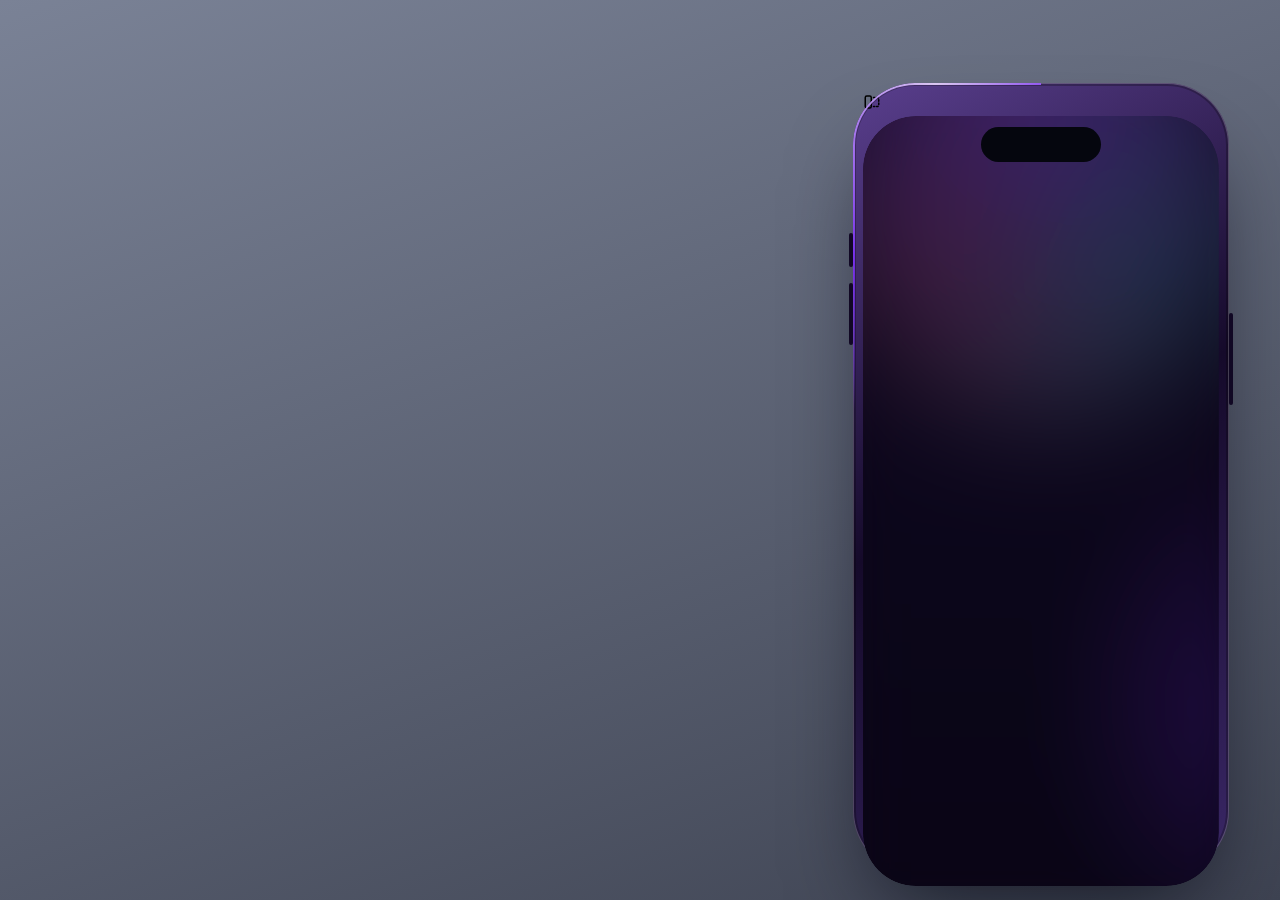
==== commit 112b5aab: "Entreprises des joueurs : appli Entreprises (annuaire, appels, messages), Lancer mon Business, logo " ====
--- a/Elyzea Base/elyzea_aura/html/index.html
+++ b/Elyzea Base/elyzea_aura/html/index.html
@@ -16,6 +16,7 @@
   <link rel="stylesheet" href="elyfy.css">
   <link rel="stylesheet" href="elychat.css">
   <link rel="stylesheet" href="elymeet.css">
+  <link rel="stylesheet" href="entreprises.css">
   <link rel="stylesheet" href="lasergame.css">
   <link rel="stylesheet" href="maison.css">
   <link rel="stylesheet" href="fold.css">
@@ -93,6 +94,7 @@
   <script src="js/lasergame.js"></script>
   <script src="js/maison.js"></script>
   <script src="js/services.js"></script>
+  <script src="js/entreprises.js"></script>
   <script src="js/identite.js"></script>
   <script src="js/main.js"></script>
   <script src="js/fold.js"></script>
--- a/Elyzea Base/elyzea_aura/html/style.css
+++ b/Elyzea Base/elyzea_aura/html/style.css
@@ -0,0 +1,1255 @@
+/* =========================================================
+   ELYZEA AURA 5
+   Une seule audace : le halo qui réfracte derrière l'heure
+   et le liseré de lumière qui parcourt le cadre.
+   ========================================================= */
+:root {
+  --plasma: #7C6CFF;
+  --glace: #6FE7F2;
+  --rose: #FF7AA8;
+  --ambre: #FFB547;
+  --cobalt: #4C8DFF;
+  --lime: #A6E35C;
+  --danger: #FF6B7A;
+  --ok: #4FE0B0;
+  --accent: var(--plasma);
+  --accent-ink: #FFFFFF;
+  --accent-soft: rgba(124, 108, 255, .18);
+
+  --font-display: 'Unbounded', 'Segoe UI', system-ui, sans-serif;
+  --font-body: 'Manrope', 'Segoe UI', system-ui, sans-serif;
+  --zoom: 1;
+  --ease: cubic-bezier(.2, .9, .25, 1);
+  --spring: cubic-bezier(.3, 1.4, .5, 1);
+}
+
+/* ---------- Thèmes ---------- */
+[data-theme="dark"] {
+  --bg: #0E1022;
+  --bg-2: #161A33;
+  --text: #E8EAFF;
+  --text-dim: rgba(232, 234, 255, .6);
+  --text-faint: rgba(232, 234, 255, .38);
+  --surface: rgba(255, 255, 255, .055);
+  --surface-2: rgba(255, 255, 255, .1);
+  --surface-press: rgba(255, 255, 255, .16);
+  --glass: rgba(20, 23, 46, .66);
+  --glass-strong: rgba(17, 20, 40, .9);
+  --line: rgba(232, 234, 255, .09);
+  --shadow: 0 18px 40px -18px rgba(3, 4, 15, .8);
+  --island: #05060E;
+  color-scheme: dark;
+}
+[data-theme="light"] {
+  --bg: #E7EAF6;
+  --bg-2: #F4F5FB;
+  --text: #151833;
+  --text-dim: rgba(21, 24, 51, .6);
+  --text-faint: rgba(21, 24, 51, .38);
+  --surface: rgba(255, 255, 255, .6);
+  --surface-2: rgba(255, 255, 255, .86);
+  --surface-press: rgba(21, 24, 51, .07);
+  --glass: rgba(255, 255, 255, .68);
+  --glass-strong: rgba(246, 247, 252, .94);
+  --line: rgba(21, 24, 51, .08);
+  --shadow: 0 16px 34px -18px rgba(40, 46, 90, .35);
+  --island: #05060E;
+  color-scheme: light;
+}
+
+* { box-sizing: border-box; margin: 0; padding: 0; }
+html, body { width: 100%; height: 100%; overflow: hidden; background: transparent; }
+body { font-family: var(--font-body); -webkit-font-smoothing: antialiased; user-select: none; }
+button { font: inherit; color: inherit; background: none; border: 0; cursor: pointer; }
+input, textarea { font: inherit; color: inherit; user-select: text; }
+.hidden { display: none !important; }
+:focus-visible { outline: 2px solid var(--accent); outline-offset: 2px; }
+
+/* ---------- Scène ---------- */
+#stage {
+  position: fixed; right: 4vw; bottom: 3vh; transform-origin: bottom right;
+  transform: scale(var(--zoom));
+  transition: transform .5s var(--ease);
+}
+#stage.hidden { display: block !important; transform: scale(var(--zoom)) translateY(118%); pointer-events: none; }
+#stage.peek { transform: scale(var(--zoom)) translateY(58%); pointer-events: none; }
+#stage.ghost { transform: scale(var(--zoom)) translateY(118%); pointer-events: none; }
+#stage.notif-peek { transform: scale(var(--zoom)) translateY(60%); pointer-events: none; }
+.peek-hint {
+  position: absolute; left: 50%; top: -40px; transform: translateX(-50%);
+  white-space: nowrap; font-size: 13px; font-weight: 600; color: #E8EAFF;
+  padding: 8px 15px; border-radius: 99px; background: rgba(14, 16, 34, .88); backdrop-filter: blur(12px);
+  opacity: 0; transition: opacity .3s;
+}
+#stage.peek .peek-hint { opacity: 1; }
+.peek-hint kbd { font-family: var(--font-display); color: var(--glace); }
+
+/* ---------- Cadre ---------- */
+#phone {
+  --f1: #A3A9B9; --f2: #5E6372; --f3: #8B90A0;
+  position: relative; width: 376px; height: 790px; padding: 10px; border-radius: 62px;
+  background: linear-gradient(150deg, var(--f1), var(--f2) 48%, var(--f3));
+  box-shadow: 0 50px 90px -30px rgba(3, 4, 15, .75), inset 0 0 0 1px rgba(255,255,255,.22), inset 0 0 0 3px rgba(0,0,0,.25);
+}
+#phone[data-frame="graphite"] { --f1: #474B5A; --f2: #1B1D26; --f3: #353846; }
+#phone[data-frame="nacre"]    { --f1: #FFFFFF; --f2: #CFCAD9; --f3: #EFEAF4; }
+#phone[data-frame="aurore"]   { --f1: #E6C4F5; --f2: #7F95EE; --f3: #B6E7EF; }
+
+.edge-light {
+  position: absolute; inset: 0; border-radius: inherit; padding: 2px; pointer-events: none;
+  background: conic-gradient(from var(--edge, 0deg), transparent 0deg, transparent 300deg, var(--glace) 330deg, #fff 345deg, var(--accent) 360deg);
+  -webkit-mask: linear-gradient(#000 0 0) content-box, linear-gradient(#000 0 0);
+  -webkit-mask-composite: xor; mask-composite: exclude;
+  animation: edge 7s linear infinite; opacity: .9;
+}
+#phone.no-edge .edge-light { display: none; }
+#phone[data-state="ringing"] .edge-light { animation-duration: 1.6s; }
+#phone[data-state="incall"] .edge-light { background: conic-gradient(from var(--edge, 0deg), transparent 0deg, transparent 270deg, var(--ok) 320deg, #fff 345deg, var(--ok) 360deg); animation-duration: 4s; }
+@property --edge { syntax: '<angle>'; initial-value: 0deg; inherits: false; }
+@keyframes edge { to { --edge: 360deg; } }
+
+.side-btn { position: absolute; width: 4px; border-radius: 3px; background: var(--f2); z-index: -1; }
+.side-btn--a { left: -4px; top: 150px; height: 34px; }
+.side-btn--b { left: -4px; top: 200px; height: 62px; }
+.side-btn--c { right: -4px; top: 230px; height: 92px; }
+
+#screen {
+  position: relative; width: 100%; height: 100%; border-radius: 53px; overflow: hidden; overflow: clip; isolation: isolate;
+  /* Découpe stricte des coins : sans ça, le fond flouté dépasse en petits triangles aux 4 coins */
+  clip-path: inset(0 round 53px);
+  -webkit-mask-image: -webkit-radial-gradient(white, black);
+  background: var(--bg); color: var(--text);
+  transition: background .4s, color .4s;
+}
+
+/* ---------- Fond d'écran & halo ---------- */
+#wp { position: absolute; inset: 0; z-index: -1; background: var(--wp, none) center / cover no-repeat, var(--bg); transition: filter .45s, transform .45s var(--ease); }
+#screen.in-app #wp, #screen.in-setup #wp { filter: blur(22px) saturate(1.1); transform: scale(1.1); }
+#screen.in-app #wp::after { content: ''; position: absolute; inset: 0; background: var(--bg); opacity: .72; }
+#screen.in-setup #wp::after { content: ''; position: absolute; inset: 0; background: var(--bg); opacity: .55; }
+
+[data-wp="halo"]      { --wp: radial-gradient(70% 45% at 80% 8%, rgba(111,231,242,.45), transparent 70%), radial-gradient(80% 55% at 10% 70%, rgba(124,108,255,.5), transparent 70%); }
+[data-wp="aube"]      { --wp: radial-gradient(90% 55% at 85% 0%, rgba(255,181,71,.55), transparent 65%), radial-gradient(90% 60% at 0% 80%, rgba(255,122,168,.55), transparent 70%); }
+[data-wp="nebuleuse"] { --wp: radial-gradient(60% 40% at 20% 15%, rgba(255,122,168,.5), transparent 70%), radial-gradient(70% 50% at 90% 45%, rgba(124,108,255,.55), transparent 70%), radial-gradient(70% 45% at 30% 100%, rgba(111,231,242,.45), transparent 70%); }
+[data-wp="glacier"]   { --wp: radial-gradient(100% 60% at 50% 0%, rgba(111,231,242,.55), transparent 65%), radial-gradient(90% 60% at 100% 100%, rgba(76,141,255,.55), transparent 70%); }
+[data-wp="braise"]    { --wp: radial-gradient(90% 60% at 100% 100%, rgba(255,107,122,.6), transparent 70%), radial-gradient(70% 45% at 0% 20%, rgba(255,181,71,.45), transparent 70%); }
+[data-wp="foret"]     { --wp: radial-gradient(90% 55% at 0% 0%, rgba(166,227,92,.45), transparent 65%), radial-gradient(90% 60% at 100% 90%, rgba(79,224,176,.5), transparent 70%); }
+[data-wp="uni"]       { --wp: none; }
+
+.halo {
+  position: absolute; width: 380px; height: 380px; left: 50%; top: 130px; margin: -190px 0 0 -190px;
+  border-radius: 50%; filter: blur(46px); opacity: .55;
+  background: conic-gradient(from 0deg, var(--accent), var(--glace), var(--rose), var(--accent));
+  animation: halo-turn 26s linear infinite;
+  transition: opacity .5s;
+}
+[data-theme="light"] .halo { opacity: .38; }
+#screen.in-app .halo, #screen.no-halo .halo { opacity: 0; }
+@keyframes halo-turn { to { transform: rotate(360deg); } }
+
+/* ---------- Île ---------- */
+.island {
+  position: absolute; z-index: 80; top: 11px; left: 50%; transform: translateX(-50%);
+  width: 120px; height: 35px; border-radius: 22px; background: var(--island); color: #E8EAFF;
+  transition: width .5s var(--spring), height .5s var(--spring), border-radius .4s;
+  overflow: hidden;
+}
+.island.expanded { width: 338px; height: 76px; border-radius: 32px; cursor: pointer; }
+.island.tall { height: 128px; }
+.island.compact { width: 176px; cursor: pointer; }
+.island.music { width: 196px; }
+.island__content { position: absolute; inset: 0; display: flex; align-items: center; gap: 12px; padding: 0 16px; opacity: 0; transition: opacity .25s .12s; }
+.island.expanded .island__content, .island.compact .island__content { opacity: 1; }
+.island.tall .island__content { flex-wrap: wrap; align-content: center; row-gap: 10px; }
+.island__icon { width: 42px; height: 42px; flex: none; border-radius: 13px; display: grid; place-items: center; overflow: hidden; }
+.island__icon svg { width: 42px; height: 42px; }
+.island__text { min-width: 0; flex: 1; }
+.island__title { font-weight: 700; font-size: 14px; white-space: nowrap; overflow: hidden; text-overflow: ellipsis; }
+.island__body { font-size: 13px; color: rgba(232,234,255,.62); white-space: nowrap; overflow: hidden; text-overflow: ellipsis; }
+.island__actions { display: flex; gap: 8px; width: 100%; }
+.island__actions button { flex: 1; height: 34px; border-radius: 17px; font-size: 13px; font-weight: 700; background: rgba(255,255,255,.12); }
+.island__actions button.primary { background: var(--accent); color: var(--accent-ink); }
+.island__dot { width: 8px; height: 8px; border-radius: 50%; background: var(--ok); animation: blink 1.4s infinite; flex: none; }
+.island__timer { font-family: var(--font-display); font-size: 13px; color: var(--ok); margin-left: auto; }
+.island__music { font-size: 12.5px; font-weight: 700; white-space: nowrap; overflow: hidden; text-overflow: ellipsis; }
+@keyframes blink { 50% { opacity: .3; } }
+.eq { display: flex; align-items: flex-end; gap: 2px; height: 14px; flex: none; }
+.eq i { width: 3px; border-radius: 2px; background: var(--glace); animation: eq 1s ease-in-out infinite; }
+.eq i:nth-child(2) { animation-delay: -.3s; } .eq i:nth-child(3) { animation-delay: -.6s; } .eq i:nth-child(4) { animation-delay: -.15s; }
+@keyframes eq { 0%, 100% { height: 4px; } 50% { height: 14px; } }
+
+/* ---------- Barre d'état ---------- */
+.statusbar {
+  position: absolute; z-index: 70; top: 0; left: 0; right: 0; height: 56px;
+  display: flex; align-items: center; justify-content: space-between; padding: 4px 36px 0 40px;
+  font-family: var(--font-display); font-weight: 500; font-size: 14px; letter-spacing: -.2px;
+}
+.statusbar__icons { display: flex; align-items: center; gap: 6px; }
+#screen.in-setup .statusbar { opacity: 0; }
+
+/* ---------- Vues ---------- */
+.view { position: absolute; inset: 0; padding-top: 58px; transition: opacity .32s, transform .42s var(--ease), filter .32s; }
+.view--app, .view--call, .view--lock, .view--setup { opacity: 0; transform: scale(.95); pointer-events: none; }
+.view.active { opacity: 1; transform: none; pointer-events: auto; }
+#screen.in-app .view--home, #screen.locked .view--home, #screen.in-setup .view--home { opacity: 0; transform: scale(1.06); pointer-events: none; }
+#screen.locked .view--app { opacity: 0; pointer-events: none; }
+.view--call { z-index: 75; }
+.view--lock { z-index: 30; }
+.view--setup { z-index: 60; padding-top: 0; }
+
+/* ---------- Accueil ---------- */
+.view--home { display: flex; flex-direction: column; padding: 70px 0 0; }
+.pager { flex: 1; min-height: 0; overflow: hidden; position: relative; touch-action: pan-y; }
+.pager__track { display: flex; height: 100%; transition: transform .38s var(--ease); will-change: transform; }
+.page { flex: 0 0 100%; min-width: 0; padding: 0 22px; overflow: hidden; }
+.app-grid--full { margin-top: 6px; }
+.pager__dots { display: flex; justify-content: center; gap: 7px; padding: 10px 0 12px; }
+.pager__dots button { width: 7px; height: 7px; border-radius: 50%; background: var(--text); opacity: .3; transition: opacity .2s, width .25s var(--ease); }
+.pager__dots button.active { opacity: .9; width: 18px; border-radius: 4px; }
+.clock { position: relative; padding: 0 6px; }
+.clock__date { font-size: 14px; font-weight: 700; text-transform: capitalize; }
+.clock__greet { font-size: 13.5px; color: var(--text-dim); margin-top: 2px; }
+.clock__digits { font-family: var(--font-display); font-weight: 200; letter-spacing: -3px; line-height: .86; }
+.clock--stack { display: flex; align-items: flex-end; gap: 16px; }
+.clock--stack .clock__digits { display: flex; flex-direction: column; font-size: 90px; }
+.clock--stack .clock__digits span:last-child {
+  background: linear-gradient(120deg, var(--text) 10%, var(--accent) 55%, var(--glace)); -webkit-background-clip: text; background-clip: text; color: transparent;
+}
+.clock--stack .clock__meta { padding-bottom: 10px; }
+.clock--line { text-align: center; }
+.clock--line .clock__digits { font-size: 78px; margin-top: 4px; }
+.clock--line .clock__meta { order: -1; }
+.clock--minimal { display: flex; justify-content: space-between; align-items: baseline; }
+.clock--minimal .clock__digits { font-size: 44px; letter-spacing: -1.5px; font-weight: 300; }
+.clock--minimal .clock__meta { text-align: right; }
+
+.widgets { display: grid; grid-template-columns: 1.55fr 1fr; gap: 10px; margin-top: 24px; }
+.widget {
+  position: relative; text-align: left; padding: 14px 15px; border-radius: 24px; min-height: 92px;
+  display: flex; flex-direction: column; justify-content: space-between;
+  background: var(--glass); backdrop-filter: blur(22px) saturate(1.3); box-shadow: inset 0 0 0 1px var(--line);
+}
+.widget__label { font-size: 12px; font-weight: 600; color: var(--text-dim); }
+.widget__value { font-family: var(--font-display); font-weight: 400; font-size: 23px; letter-spacing: -.8px; }
+.widget__sub { font-size: 12px; color: var(--text-dim); }
+.widget--num .widget__value { font-size: 15.5px; letter-spacing: -.2px; }
+.widget--num .drop-mini { display: inline-flex; align-items: center; gap: 5px; font-size: 12px; font-weight: 700; color: var(--accent); }
+.widget--num .drop-mini svg { width: 15px; height: 15px; }
+.widgets.single { grid-template-columns: 1fr; }
+
+.app-grid { margin-top: 22px; display: grid; grid-template-columns: repeat(4, 1fr); row-gap: 18px; }
+.app-icon { display: flex; flex-direction: column; align-items: center; gap: 7px; font-size: 11.5px; font-weight: 600; }
+.app-icon > span:last-child { max-width: 74px; white-space: nowrap; overflow: hidden; text-overflow: ellipsis; text-shadow: 0 1px 8px rgba(0,0,0,.25); }
+[data-theme="light"] .app-icon > span:last-child { text-shadow: none; }
+.tile {
+  position: relative; width: 60px; height: 60px; border-radius: 19px; overflow: hidden;
+  display: grid; place-items: center; transition: transform .15s;
+}
+.tile svg.glyph { width: 60px; height: 60px; }
+.app-icon:active .tile { transform: scale(.88); }
+.badge {
+  position: absolute; top: -6px; right: -6px; z-index: 2; min-width: 21px; height: 21px; padding: 0 6px; border-radius: 11px;
+  background: var(--danger); color: #fff; font-size: 11px; font-weight: 800; display: grid; place-items: center;
+  box-shadow: 0 0 0 2px var(--bg);
+}
+.tile-wrap { position: relative; }
+
+/* Styles d'icônes */
+[data-icons="prisme"] .tile { background: linear-gradient(150deg, var(--c1), var(--c2)); box-shadow: 0 10px 22px -12px var(--c2), inset 0 1px 0 rgba(255,255,255,.35); color: #fff; }
+[data-icons="prisme"] .tile::after { content: ''; position: absolute; inset: 0; background: radial-gradient(120% 70% at 30% 0%, rgba(255,255,255,.38), transparent 55%); pointer-events: none; }
+[data-icons="verre"] .tile { background: var(--glass); backdrop-filter: blur(16px); box-shadow: inset 0 0 0 1px var(--line), var(--shadow); color: var(--c2); }
+[data-icons="verre"] .tile .glyph { filter: drop-shadow(0 0 7px var(--c1)); }
+[data-icons="mono"] .tile { background: var(--surface-2); box-shadow: inset 0 0 0 1px var(--line); color: var(--text); }
+
+.dock {
+  margin: 0 22px 24px; padding: 12px 14px; border-radius: 34px;
+  display: grid; grid-template-columns: repeat(4, 1fr);
+  background: var(--glass); backdrop-filter: blur(26px) saturate(1.4); box-shadow: inset 0 0 0 1px var(--line);
+}
+.dock .app-icon > span:last-child { display: none; }
+
+.home-bar { position: absolute; z-index: 90; bottom: 8px; left: 50%; transform: translateX(-50%); width: 132px; height: 5px; border-radius: 3px; background: var(--text); opacity: .75; }
+.home-bar::before { content: ''; position: absolute; inset: -10px -20px; }
+#screen.in-setup .home-bar { opacity: 0; pointer-events: none; }
+
+/* ---------- Structure d'app ---------- */
+.app { height: 100%; display: flex; flex-direction: column; }
+.app__head { display: flex; align-items: center; gap: 8px; padding: 8px 18px 12px; min-height: 58px; }
+.app__title { font-family: var(--font-display); font-weight: 500; font-size: 26px; letter-spacing: -1px; flex: 1; min-width: 0; white-space: nowrap; overflow: hidden; text-overflow: ellipsis; }
+.app__title--sm { font-size: 18px; letter-spacing: -.4px; }
+.icon-btn { width: 38px; height: 38px; border-radius: 50%; flex: none; display: grid; place-items: center; background: var(--surface-2); }
+.icon-btn svg { width: 19px; height: 19px; }
+.icon-btn--accent { background: var(--accent); color: var(--accent-ink); }
+.icon-btn--ghost { background: none; }
+.app__body { flex: 1; overflow-y: auto; padding: 0 16px 40px; scrollbar-width: none; }
+.app__body::-webkit-scrollbar { display: none; }
+.app__foot { padding: 10px 14px 28px; }
+
+.tabs { display: flex; gap: 4px; margin: 0 16px 12px; padding: 4px; border-radius: 16px; background: var(--surface); box-shadow: inset 0 0 0 1px var(--line); }
+.tab { flex: 1; padding: 8px 0; border-radius: 12px; font-size: 13px; font-weight: 700; color: var(--text-dim); transition: background .2s, color .2s; }
+.tab.active { background: var(--surface-2); color: var(--text); box-shadow: var(--shadow); }
+[data-theme="dark"] .tab.active { background: rgba(255,255,255,.14); }
+
+.search { width: 100%; padding: 11px 14px; border-radius: 14px; border: 0; outline: 0; background: var(--surface); box-shadow: inset 0 0 0 1px var(--line); margin-bottom: 12px; }
+.search::placeholder, .field::placeholder { color: var(--text-faint); }
+
+.list { display: flex; flex-direction: column; border-radius: 22px; overflow: hidden; background: var(--surface); box-shadow: inset 0 0 0 1px var(--line); }
+.row { display: flex; align-items: center; gap: 12px; padding: 12px 14px; text-align: left; width: 100%; min-height: 54px; }
+.row + .row { border-top: 1px solid var(--line); }
+button.row:active, .row[role="button"]:active { background: var(--surface-press); }
+.row__main { flex: 1; min-width: 0; }
+.row__title { font-weight: 700; font-size: 14.5px; white-space: nowrap; overflow: hidden; text-overflow: ellipsis; }
+.row__title--light { font-weight: 600; }
+.row__sub { font-size: 12.5px; color: var(--text-dim); white-space: nowrap; overflow: hidden; text-overflow: ellipsis; margin-top: 1px; }
+.row__sub--wrap { white-space: normal; }
+.row__aside { font-size: 12px; color: var(--text-dim); text-align: right; flex: none; }
+.row__chev { width: 16px; height: 16px; color: var(--text-faint); flex: none; }
+.row__sub--missed { color: var(--danger); }
+.pill { display: inline-grid; place-items: center; min-width: 20px; height: 20px; padding: 0 6px; border-radius: 10px; background: var(--accent); color: var(--accent-ink); font-size: 11px; font-weight: 800; margin-top: 4px; }
+.chip-ic { width: 30px; height: 30px; border-radius: 9px; flex: none; display: grid; place-items: center; color: #fff; background: var(--c, var(--accent)); }
+.chip-ic svg { width: 17px; height: 17px; }
+
+.avatar { width: 44px; height: 44px; border-radius: 50%; flex: none; display: grid; place-items: center; font-family: var(--font-display); font-weight: 500; font-size: 15px; color: #fff; background: linear-gradient(145deg, rgba(255,255,255,.16), rgba(0,0,0,.28)), var(--av, var(--plasma)); }
+.avatar--xl { width: 96px; height: 96px; font-size: 34px; }
+.avatar--lg { width: 64px; height: 64px; font-size: 22px; }
+
+.section-label { font-size: 13px; font-weight: 600; color: var(--text-dim); margin: 20px 8px 8px; }
+.section-label:first-child { margin-top: 2px; }
+
+.empty { text-align: center; padding: 56px 26px; color: var(--text-dim); font-size: 14px; line-height: 1.5; }
+.empty strong { display: block; font-family: var(--font-display); font-weight: 500; color: var(--text); font-size: 18px; letter-spacing: -.4px; margin-bottom: 6px; }
+.empty .btn { margin-top: 18px; }
+
+.form { display: flex; flex-direction: column; gap: 10px; }
+.field { width: 100%; padding: 14px 16px; border-radius: 16px; border: 0; outline: 0; background: var(--surface); box-shadow: inset 0 0 0 1px var(--line); resize: none; }
+.field:focus { box-shadow: inset 0 0 0 1.5px var(--accent); }
+.btn { display: inline-flex; align-items: center; justify-content: center; gap: 8px; padding: 14px 20px; border-radius: 18px; font-weight: 800; font-size: 15px; background: var(--accent); color: var(--accent-ink); transition: transform .12s; }
+.btn:active { transform: scale(.97); }
+.btn svg { width: 18px; height: 18px; }
+.btn--ghost { background: var(--surface-2); color: var(--text); }
+.btn--danger { background: rgba(255, 107, 122, .16); color: var(--danger); }
+.btn--block { width: 100%; }
+.btn:disabled { opacity: .5; }
+.error-text { color: var(--danger); font-size: 13px; padding: 0 6px; min-height: 18px; }
+.grid-2 { display: grid; grid-template-columns: 1fr 1fr; gap: 10px; }
+
+.toggle { position: relative; width: 50px; height: 30px; border-radius: 15px; background: var(--surface-2); box-shadow: inset 0 0 0 1px var(--line); flex: none; transition: background .2s; }
+.toggle::after { content: ''; position: absolute; top: 3px; left: 3px; width: 24px; height: 24px; border-radius: 50%; background: #fff; box-shadow: 0 2px 6px rgba(0,0,0,.25); transition: transform .25s var(--spring); }
+.toggle.on { background: var(--ok); }
+.toggle.on::after { transform: translateX(20px); }
+.seg { display: flex; gap: 4px; padding: 4px; border-radius: 14px; background: var(--surface); }
+.seg button { flex: 1; padding: 7px 10px; border-radius: 10px; font-size: 12.5px; font-weight: 700; color: var(--text-dim); }
+.seg button.active { background: var(--surface-2); color: var(--text); box-shadow: var(--shadow); }
+[data-theme="dark"] .seg button.active { background: rgba(255,255,255,.14); }
+.row--stack { flex-wrap: wrap; row-gap: 10px; }
+.row--stack .seg { width: 100%; }
+
+/* ---------- Feuille modale ---------- */
+.sheet-backdrop { position: absolute; inset: 0; z-index: 85; background: rgba(5, 6, 16, .45); opacity: 0; transition: opacity .25s; }
+.sheet-backdrop.show { opacity: 1; }
+.sheet {
+  position: absolute; left: 8px; right: 8px; bottom: 8px; z-index: 86; max-height: calc(100% - 70px); overflow-y: auto; scrollbar-width: none;
+  padding: 22px 16px 26px; border-radius: 40px 40px 46px 46px;
+  background: var(--glass-strong); backdrop-filter: blur(30px); box-shadow: inset 0 0 0 1px var(--line), var(--shadow);
+  transform: translateY(105%); transition: transform .38s var(--ease);
+}
+.sheet::-webkit-scrollbar { display: none; }
+.sheet.show { transform: none; }
+.sheet__title { font-family: var(--font-display); font-weight: 500; font-size: 20px; letter-spacing: -.6px; margin: 0 6px 14px; }
+.sheet__text { font-size: 14px; color: var(--text-dim); line-height: 1.5; margin: -6px 6px 16px; }
+
+/* ---------- Notifications écran ---------- */
+#toasts { position: fixed; right: 4vw; bottom: 3vh; display: flex; flex-direction: column-reverse; gap: 10px; width: 344px; z-index: 5; }
+.toast {
+  display: flex; gap: 12px; align-items: center; padding: 12px 14px; border-radius: 24px; color: #E8EAFF;
+  background: rgba(14, 16, 34, .92); backdrop-filter: blur(20px);
+  box-shadow: inset 0 0 0 1px rgba(232,234,255,.1), 0 18px 40px -14px rgba(3,4,15,.7);
+  animation: toast-in .45s var(--spring);
+}
+.toast .island__icon { width: 38px; height: 38px; border-radius: 12px; }
+.toast .island__icon svg { width: 38px; height: 38px; }
+.toast.out { animation: toast-out .3s forwards; }
+@keyframes toast-in { from { transform: translateY(30px) scale(.9); opacity: 0; } }
+@keyframes toast-out { to { transform: translateX(40px); opacity: 0; } }
+
+.spinner { width: 26px; height: 26px; margin: 50px auto; border-radius: 50%; border: 2.5px solid var(--surface-2); border-top-color: var(--accent); animation: spin .8s linear infinite; }
+@keyframes spin { to { transform: rotate(360deg); } }
+
+/* =========================================================
+   PREMIER DÉMARRAGE
+   ========================================================= */
+.boot { position: absolute; inset: 0; display: grid; place-items: center; background: #05060E; color: #E8EAFF; z-index: 2; transition: opacity .7s; }
+.boot.done { opacity: 0; pointer-events: none; }
+.boot__mark { width: 128px; height: 128px; }
+.boot__mark circle { fill: none; stroke-width: 1.6; }
+.boot__mark .r1 { stroke: var(--glace); stroke-dasharray: 300; stroke-dashoffset: 300; animation: draw 1.4s .2s var(--ease) forwards; }
+.boot__mark .r2 { stroke: var(--plasma); stroke-dasharray: 230; stroke-dashoffset: 230; animation: draw 1.4s .45s var(--ease) forwards; }
+.boot__mark .r3 { stroke: var(--rose); stroke-dasharray: 160; stroke-dashoffset: 160; animation: draw 1.4s .7s var(--ease) forwards; }
+.boot__mark .core { fill: #fff; stroke: none; transform-origin: 64px 64px; transform: scale(0); animation: core .6s 1.4s var(--spring) forwards; }
+@keyframes draw { to { stroke-dashoffset: 0; } }
+@keyframes core { to { transform: scale(1); } }
+.boot__word { position: absolute; top: calc(50% + 92px); left: 0; right: 0; text-align: center; font-family: var(--font-display); font-weight: 300; font-size: 20px; letter-spacing: -.4px; opacity: 0; animation: fade-in .8s 1.6s forwards; }
+.boot__word b { font-weight: 500; background: linear-gradient(90deg, var(--glace), var(--plasma)); -webkit-background-clip: text; background-clip: text; color: transparent; }
+.boot__hello { position: absolute; bottom: 120px; left: 0; right: 0; text-align: center; font-family: var(--font-display); font-weight: 200; font-size: 34px; letter-spacing: -1px; opacity: 0; transition: opacity .5s; }
+.boot__hello.show { opacity: 1; }
+@keyframes fade-in { to { opacity: 1; } }
+
+.wizard { position: absolute; inset: 0; display: flex; flex-direction: column; padding: 64px 22px 30px; }
+.wizard__progress { display: flex; gap: 6px; margin: 0 4px 26px; }
+.wizard__progress i { flex: 1; height: 4px; border-radius: 2px; background: var(--surface-2); overflow: hidden; position: relative; }
+.wizard__progress i.done::after { content: ''; position: absolute; inset: 0; background: var(--accent); }
+.wizard__step { flex: 1; display: flex; flex-direction: column; animation: step-in .45s var(--ease); min-height: 0; }
+@keyframes step-in { from { opacity: 0; transform: translateX(24px); } }
+.wizard__title { font-family: var(--font-display); font-weight: 400; font-size: 30px; line-height: 1.08; letter-spacing: -1.4px; margin: 0 4px; }
+.wizard__text { font-size: 14.5px; line-height: 1.5; color: var(--text-dim); margin: 12px 4px 22px; max-width: 32ch; }
+.wizard__body { flex: 1; overflow-y: auto; scrollbar-width: none; min-height: 0; }
+.wizard__foot { display: flex; flex-direction: column; gap: 6px; padding-top: 14px; }
+.link-btn { padding: 10px; font-size: 14px; font-weight: 700; color: var(--accent); }
+
+.choice { display: flex; align-items: center; gap: 14px; width: 100%; padding: 16px; border-radius: 20px; text-align: left; background: var(--surface); box-shadow: inset 0 0 0 1px var(--line); margin-bottom: 8px; transition: box-shadow .2s; }
+.choice.active { box-shadow: inset 0 0 0 2px var(--accent); }
+.choice__flag { width: 38px; height: 38px; border-radius: 50%; display: grid; place-items: center; font-family: var(--font-display); font-size: 12px; font-weight: 500; background: var(--surface-2); }
+.choice__label { flex: 1; font-weight: 700; font-size: 15px; }
+.choice__check { width: 22px; height: 22px; border-radius: 50%; box-shadow: inset 0 0 0 2px var(--line); display: grid; place-items: center; }
+.choice.active .choice__check { background: var(--accent); box-shadow: none; color: var(--accent-ink); }
+.choice__check svg { width: 14px; height: 14px; opacity: 0; }
+.choice.active .choice__check svg { opacity: 1; }
+
+.theme-cards { display: grid; grid-template-columns: repeat(3, 1fr); gap: 10px; }
+.theme-card { display: flex; flex-direction: column; align-items: center; gap: 10px; font-size: 13px; font-weight: 700; }
+.theme-card__phone { width: 92px; height: 170px; border-radius: 20px; padding: 10px 8px; position: relative; overflow: hidden; box-shadow: inset 0 0 0 1px var(--line); transition: box-shadow .2s, transform .2s; }
+.theme-card.active .theme-card__phone { box-shadow: 0 0 0 3px var(--accent); transform: translateY(-3px); }
+.theme-card__phone i { display: block; height: 10px; border-radius: 4px; margin-bottom: 6px; }
+.theme-card__phone b { position: absolute; left: 50%; top: 40px; width: 70px; height: 70px; margin-left: -35px; border-radius: 50%; filter: blur(14px); background: conic-gradient(var(--plasma), var(--glace), var(--rose), var(--plasma)); opacity: .7; }
+.theme-card__phone .mini-grid { position: absolute; bottom: 12px; left: 10px; right: 10px; display: grid; grid-template-columns: repeat(4, 1fr); gap: 5px; }
+.theme-card__phone .mini-grid span { aspect-ratio: 1; border-radius: 5px; background: linear-gradient(145deg, var(--plasma), var(--glace)); }
+.tc-dark { background: #0E1022; } .tc-dark i { background: rgba(255,255,255,.2); }
+.tc-light { background: #E7EAF6; } .tc-light i { background: rgba(21,24,51,.18); }
+.tc-auto { background: linear-gradient(90deg, #E7EAF6 50%, #0E1022 50%); } .tc-auto i { background: rgba(124,108,255,.45); }
+
+.setup-illus { display: grid; place-items: center; margin: 10px 0 24px; }
+
+/* =========================================================
+   VERROUILLAGE, CODE & FACE ID
+   ========================================================= */
+.lock { position: absolute; inset: 0; display: flex; flex-direction: column; align-items: center; padding: 78px 22px 40px; }
+.lock__time { font-family: var(--font-display); font-weight: 200; font-size: 86px; letter-spacing: -4px; line-height: 1; margin-top: 6px; }
+.lock__date { font-size: 15px; font-weight: 700; text-transform: capitalize; }
+.lock__notifs { width: 100%; margin-top: 26px; display: flex; flex-direction: column; gap: 8px; }
+.lock__notif { display: flex; gap: 10px; align-items: center; padding: 11px 13px; border-radius: 20px; background: var(--glass); backdrop-filter: blur(20px); box-shadow: inset 0 0 0 1px var(--line); }
+.lock__notif .island__icon { width: 34px; height: 34px; border-radius: 10px; }
+.lock__notif .island__icon svg { width: 34px; height: 34px; }
+.lock__notif .island__body { color: var(--text-dim); }
+.lock__bottom { margin-top: auto; display: flex; flex-direction: column; align-items: center; gap: 10px; }
+.lock__face { width: 74px; height: 74px; border-radius: 50%; display: grid; place-items: center; background: var(--glass); backdrop-filter: blur(16px); box-shadow: inset 0 0 0 1px var(--line); }
+.lock__face svg { width: 38px; height: 38px; }
+.lock__hint { font-size: 13px; font-weight: 600; color: var(--text-dim); }
+
+.faceid { width: 120px; height: 120px; position: relative; color: var(--text); }
+.faceid svg { width: 100%; height: 100%; }
+.faceid .corners { transition: stroke .3s; }
+.faceid .scan { position: absolute; left: 14px; right: 14px; height: 2px; top: 20px; border-radius: 2px; background: linear-gradient(90deg, transparent, var(--glace), transparent); box-shadow: 0 0 12px var(--glace); animation: scan 1.1s ease-in-out infinite alternate; }
+.faceid.ok .scan, .faceid.idle .scan { display: none; }
+.faceid.ok .corners { stroke: var(--ok); }
+.faceid .face { transition: opacity .25s; }
+.faceid .check { stroke: var(--ok); stroke-dasharray: 40; stroke-dashoffset: 40; transition: stroke-dashoffset .45s .1s var(--ease); }
+.faceid.ok .face { opacity: 0; }
+.faceid.ok .check { stroke-dashoffset: 0; }
+.faceid.fail { animation: shake .4s; }
+.faceid.fail .corners { stroke: var(--danger); }
+@keyframes scan { to { top: calc(100% - 22px); } }
+
+.passcode { position: absolute; inset: 0; z-index: 3; display: flex; flex-direction: column; align-items: center; padding: 96px 22px 34px; background: var(--glass); backdrop-filter: blur(26px); animation: fade-in-up .3s var(--ease); }
+@keyframes fade-in-up { from { opacity: 0; transform: translateY(14px); } }
+.passcode__title { font-weight: 700; font-size: 16px; text-align: center; }
+.passcode__sub { font-size: 13px; color: var(--text-dim); margin-top: 6px; min-height: 18px; text-align: center; }
+.dots { display: flex; gap: 16px; margin: 24px 0 34px; }
+.dots i { width: 13px; height: 13px; border-radius: 50%; box-shadow: inset 0 0 0 1.5px var(--text); transition: background .15s, transform .15s; }
+.dots i.on { background: var(--text); transform: scale(1.05); }
+.dots.shake { animation: shake .4s; }
+.dots.shake i { box-shadow: inset 0 0 0 1.5px var(--danger); }
+@keyframes shake { 20%, 60% { transform: translateX(-9px); } 40%, 80% { transform: translateX(9px); } }
+.pad { display: grid; grid-template-columns: repeat(3, 76px); gap: 16px 24px; }
+.pad button { width: 76px; height: 76px; border-radius: 50%; background: var(--surface-2); font-family: var(--font-display); font-size: 28px; font-weight: 300; display: grid; place-items: center; }
+.pad button:active { background: var(--surface-press); }
+.pad .pad-ghost { background: none; font-family: var(--font-body); font-size: 14px; font-weight: 700; }
+.pad .pad-ghost svg { width: 26px; height: 26px; }
+
+/* =========================================================
+   TÉLÉPHONE & APPELS
+   ========================================================= */
+.dial { display: flex; flex-direction: column; align-items: center; padding-top: 4px; }
+.dial__display { height: 54px; font-family: var(--font-display); font-weight: 300; font-size: 32px; letter-spacing: 0; display: flex; align-items: center; justify-content: center; }
+.dial__name { height: 18px; font-size: 13px; font-weight: 700; color: var(--accent); margin-bottom: 12px; }
+.dial__grid { display: grid; grid-template-columns: repeat(3, 76px); gap: 14px 22px; }
+.key { width: 76px; height: 76px; border-radius: 50%; background: var(--surface-2); display: flex; flex-direction: column; align-items: center; justify-content: center; font-family: var(--font-display); font-size: 27px; font-weight: 300; line-height: 1; }
+.key small { font-family: var(--font-body); font-size: 9px; font-weight: 800; letter-spacing: 1.5px; color: var(--text-dim); margin-top: 4px; }
+.key:active { background: var(--surface-press); }
+.dial__actions { display: grid; grid-template-columns: repeat(3, 76px); gap: 22px; margin-top: 16px; align-items: center; justify-items: center; }
+.call-btn { width: 72px; height: 72px; border-radius: 50%; display: grid; place-items: center; background: var(--ok); color: #05211A; }
+.call-btn svg { width: 30px; height: 30px; }
+.call-btn--end { background: var(--danger); color: #fff; }
+.call-btn--end svg { transform: rotate(135deg); }
+
+.callscreen { height: 100%; display: flex; flex-direction: column; align-items: center; padding: 70px 26px 60px; background: var(--glass-strong); backdrop-filter: blur(34px); }
+.callscreen__name { margin-top: 22px; font-family: var(--font-display); font-weight: 400; font-size: 28px; letter-spacing: -1px; text-align: center; }
+.callscreen__status { margin-top: 6px; color: var(--text-dim); font-size: 15px; }
+.callscreen__status--live { color: var(--ok); font-family: var(--font-display); }
+.callscreen .avatar--xl { position: relative; }
+.callscreen--ringing .avatar--xl::before, .callscreen--ringing .avatar--xl::after { content: ''; position: absolute; inset: 0; border-radius: 50%; border: 2px solid var(--av, var(--plasma)); animation: ripple 2s infinite; }
+.callscreen--ringing .avatar--xl::after { animation-delay: 1s; }
+@keyframes ripple { from { transform: scale(1); opacity: .8; } to { transform: scale(1.9); opacity: 0; } }
+.callscreen__tools { margin-top: auto; display: flex; justify-content: center; gap: 40px; margin-bottom: 40px; }
+.tool { display: flex; flex-direction: column; align-items: center; gap: 7px; font-size: 12px; font-weight: 600; color: var(--text-dim); }
+.tool__circle { width: 64px; height: 64px; border-radius: 50%; display: grid; place-items: center; background: var(--surface-2); color: var(--text); }
+.tool svg { width: 24px; height: 24px; }
+.callscreen__actions { display: flex; gap: 70px; }
+
+/* ---------- Messages ---------- */
+.thread { display: flex; flex-direction: column; gap: 4px; padding-top: 6px; }
+.bubble { max-width: 78%; padding: 10px 14px; border-radius: 22px; font-size: 14.5px; line-height: 1.38; word-wrap: break-word; white-space: pre-wrap; user-select: text; }
+.bubble--in { align-self: flex-start; background: var(--surface-2); box-shadow: inset 0 0 0 1px var(--line); border-bottom-left-radius: 7px; }
+.bubble--out { align-self: flex-end; background: linear-gradient(135deg, rgba(255,255,255,.16), transparent 60%), var(--accent); color: var(--accent-ink); border-bottom-right-radius: 7px; }
+.bubble-time { font-size: 11px; font-weight: 600; color: var(--text-dim); text-align: center; margin: 12px 0 4px; }
+.bubble--geo, .bubble--card { display: flex; flex-direction: column; gap: 8px; min-width: 190px; }
+.geo-map { height: 84px; border-radius: 14px; background: radial-gradient(circle at 50% 50%, var(--danger) 0 6px, #fff 7px 9px, transparent 10px), repeating-linear-gradient(35deg, transparent 0 18px, rgba(255,255,255,.2) 18px 20px), repeating-linear-gradient(-55deg, transparent 0 26px, rgba(255,255,255,.14) 26px 28px), linear-gradient(140deg, var(--glace), var(--plasma)); }
+.bubble--geo button, .bubble--card button { font-weight: 800; font-size: 13px; text-align: left; }
+.composer { display: flex; align-items: flex-end; gap: 8px; }
+.composer .field { padding: 12px 16px; border-radius: 22px; max-height: 110px; }
+
+/* ---------- Banque ---------- */
+.bank-card {
+  position: relative; overflow: hidden; padding: 20px; border-radius: 28px; aspect-ratio: 1.58; color: #fff;
+  display: flex; flex-direction: column;
+  background: radial-gradient(120% 90% at 100% 0%, rgba(111,231,242,.75), transparent 55%), radial-gradient(100% 90% at 0% 100%, rgba(255,122,168,.6), transparent 60%), linear-gradient(140deg, var(--accent), #2A1F7A);
+  box-shadow: 0 24px 40px -22px var(--accent);
+}
+.bank-card::before { content: ''; position: absolute; inset: 0; background: repeating-linear-gradient(115deg, transparent 0 22px, rgba(255,255,255,.05) 22px 23px); }
+.bank-card__top { display: flex; justify-content: space-between; align-items: center; position: relative; }
+.bank-card__brand { font-family: var(--font-display); font-weight: 500; font-size: 15px; letter-spacing: -.3px; }
+.bank-card__chip { width: 38px; height: 28px; border-radius: 7px; background: linear-gradient(135deg, #F7E3B0, #C9A45C); box-shadow: inset 0 0 0 1px rgba(0,0,0,.15); }
+.bank-card__label { margin-top: auto; font-size: 12px; font-weight: 700; opacity: .8; position: relative; }
+.bank-card__balance { font-family: var(--font-display); font-size: 34px; font-weight: 400; letter-spacing: -1.4px; position: relative; }
+.bank-card__number { font-size: 13px; font-weight: 700; opacity: .85; position: relative; letter-spacing: 1px; }
+.spark { width: 100%; height: 64px; margin-top: 12px; }
+.spark path.line { fill: none; stroke: var(--accent); stroke-width: 2; stroke-linecap: round; stroke-linejoin: round; }
+.spark path.area { fill: url(#sparkFill); }
+.quick { display: grid; grid-template-columns: repeat(3, 1fr); gap: 8px; margin-top: 14px; }
+.quick button { position: relative; display: flex; flex-direction: column; align-items: center; gap: 7px; padding: 13px 6px; border-radius: 20px; background: var(--surface); box-shadow: inset 0 0 0 1px var(--line); font-size: 12.5px; font-weight: 700; }
+.quick button span.q-ic { width: 36px; height: 36px; border-radius: 12px; display: grid; place-items: center; background: var(--accent-soft); color: var(--accent); }
+.quick svg { width: 19px; height: 19px; }
+.quick .badge { top: 6px; right: 10px; box-shadow: none; }
+.amount--in { color: var(--ok); font-weight: 800; }
+.amount--out { font-weight: 800; }
+.tx-ic { width: 38px; height: 38px; border-radius: 12px; flex: none; display: grid; place-items: center; background: var(--surface-2); }
+.tx-ic svg { width: 17px; height: 17px; }
+.tx-ic.in { background: rgba(79, 224, 176, .18); color: var(--ok); }
+.req-actions { display: flex; gap: 6px; }
+.chip { padding: 8px 12px; border-radius: 12px; font-size: 12.5px; font-weight: 800; background: var(--surface-2); }
+.chip--accent { background: var(--accent); color: var(--accent-ink); }
+
+/* ---------- Divers apps ---------- */
+.post { padding: 14px; border-radius: 22px; background: var(--surface); box-shadow: inset 0 0 0 1px var(--line); margin-bottom: 10px; }
+.post__head { display: flex; align-items: center; gap: 10px; }
+.post__head .avatar { width: 36px; height: 36px; font-size: 13px; }
+.post__name { font-weight: 800; font-size: 14px; white-space: nowrap; overflow: hidden; text-overflow: ellipsis; }
+.post__time { font-size: 12px; font-weight: 500; color: var(--text-dim); }
+.post__text { margin-top: 10px; font-size: 14.5px; line-height: 1.45; white-space: pre-wrap; word-wrap: break-word; user-select: text; }
+.post__img { margin-top: 10px; width: 100%; border-radius: 16px; display: block; }
+.post__actions { display: flex; gap: 18px; margin-top: 10px; font-size: 13px; font-weight: 600; color: var(--text-dim); }
+.post__actions button { display: inline-flex; align-items: center; gap: 6px; }
+.post__actions svg { width: 17px; height: 17px; }
+.post__actions .liked { color: var(--rose); }
+.post__actions .liked svg { fill: var(--rose); }
+.post__repost { display: flex; align-items: center; gap: 6px; font-size: 12.5px; color: var(--text-dim); margin: -2px 0 8px 2px; }
+.post__repost svg { width: 14px; height: 14px; }
+.mention { color: var(--accent); font-weight: 700; }
+.counter { font-size: 12px; color: var(--text-dim); text-align: right; padding: 0 6px; }
+.profile-head { display: flex; gap: 16px; align-items: center; padding: 6px 4px 18px; }
+.profile-head__name { font-family: var(--font-display); font-weight: 500; font-size: 20px; letter-spacing: -.6px; }
+.stats { display: flex; gap: 14px; margin-top: 6px; font-size: 13px; color: var(--text-dim); }
+.stats b { color: var(--text); }
+.insta { border-radius: 26px; overflow: hidden; background: var(--surface); box-shadow: inset 0 0 0 1px var(--line); margin-bottom: 12px; }
+.insta__photo { position: relative; aspect-ratio: 1; background: var(--surface-2); }
+.insta__photo img { width: 100%; height: 100%; object-fit: cover; display: block; }
+.insta__burst { position: absolute; inset: 0; display: grid; place-items: center; opacity: 0; pointer-events: none; }
+.insta__burst svg { width: 90px; height: 90px; fill: var(--rose); stroke: #fff; filter: drop-shadow(0 6px 20px rgba(0,0,0,.4)); }
+.insta__burst.pop { animation: burst .8s ease-out; }
+@keyframes burst { 0% { opacity: 0; transform: scale(.3); } 25% { opacity: 1; transform: scale(1.1); } 60% { opacity: 1; transform: scale(1); } 100% { opacity: 0; } }
+.insta__caption { padding: 8px 14px 14px; font-size: 14px; line-height: 1.45; }
+.comments { max-height: 320px; overflow-y: auto; display: flex; flex-direction: column; gap: 14px; padding: 0 6px; }
+.comment { display: flex; gap: 10px; }
+.comment .avatar { width: 32px; height: 32px; font-size: 12px; }
+.comment p { font-size: 13.5px; }
+.picker { display: grid; grid-template-columns: repeat(4, 1fr); gap: 4px; border-radius: 16px; overflow: hidden; }
+.picker button { aspect-ratio: 1; background: var(--surface-2) center / cover no-repeat; }
+.picker button.picked { box-shadow: inset 0 0 0 3px var(--accent); }
+.gallery { display: grid; grid-template-columns: repeat(3, 1fr); gap: 4px; border-radius: 18px; overflow: hidden; }
+.gallery button { aspect-ratio: 1; background: var(--surface-2) center / cover no-repeat; }
+.ad { padding: 16px; border-radius: 22px; background: var(--surface); box-shadow: inset 0 0 0 1px var(--line); margin-bottom: 10px; }
+.ad__top { display: flex; justify-content: space-between; gap: 10px; align-items: baseline; }
+.ad__title { font-family: var(--font-display); font-weight: 500; font-size: 16px; letter-spacing: -.4px; }
+.ad__price { font-family: var(--font-display); font-weight: 500; color: var(--ambre); white-space: nowrap; }
+.ad__text { margin-top: 6px; font-size: 14px; line-height: 1.45; color: var(--text-dim); white-space: pre-wrap; }
+.ad__foot { display: flex; gap: 8px; margin-top: 12px; align-items: center; }
+.ad__author { font-size: 12px; color: var(--text-dim); margin-right: auto; }
+.note-editor { display: flex; flex-direction: column; gap: 10px; height: 100%; }
+.note-editor .field { background: transparent; box-shadow: none; padding: 4px 6px; }
+.note-editor .field--title { font-family: var(--font-display); font-size: 20px; font-weight: 500; letter-spacing: -.5px; }
+.note-editor textarea { flex: 1; min-height: 360px; line-height: 1.55; }
+.calc { display: flex; flex-direction: column; height: 100%; padding: 0 18px 34px; }
+.calc__screen { margin-top: auto; text-align: right; padding: 0 8px 14px; }
+.calc__expr { font-size: 16px; color: var(--text-dim); min-height: 22px; word-break: break-all; }
+.calc__value { font-family: var(--font-display); font-weight: 200; font-size: 58px; letter-spacing: -2px; line-height: 1.05; word-break: break-all; }
+.calc__grid { display: grid; grid-template-columns: repeat(4, 1fr); gap: 12px; }
+.calc__grid button { aspect-ratio: 1; border-radius: 50%; font-family: var(--font-display); font-size: 24px; font-weight: 300; background: var(--surface-2); }
+.calc__grid .op { background: var(--accent); color: var(--accent-ink); }
+.calc__grid .fn { background: var(--surface); box-shadow: inset 0 0 0 1px var(--line); }
+.calc__grid .wide { grid-column: span 2; aspect-ratio: auto; border-radius: 40px; text-align: left; padding-left: 28px; }
+.services { display: grid; grid-template-columns: 1fr 1fr; gap: 10px; }
+.service { padding: 16px; border-radius: 22px; text-align: left; min-height: 110px; display: flex; flex-direction: column; justify-content: space-between; background: var(--surface); box-shadow: inset 0 0 0 1px var(--line); }
+.service.selected { box-shadow: inset 0 0 0 2px var(--svc); }
+.service__dot { width: 36px; height: 36px; border-radius: 12px; display: grid; place-items: center; background: var(--svc); color: #0E1022; }
+.service__dot svg { width: 20px; height: 20px; }
+.service__name { font-family: var(--font-display); font-weight: 500; font-size: 15px; letter-spacing: -.3px; }
+
+/* ---------- Appli (magasin) ---------- */
+.feature { position: relative; overflow: hidden; cursor: pointer; border-radius: 30px; padding: 20px; min-height: 214px; display: grid; grid-template-columns: 1fr auto; grid-template-rows: auto 1fr; background: linear-gradient(150deg, var(--c1), var(--c2)); color: #fff; }
+.feature::after { content: ''; position: absolute; inset: 0; pointer-events: none; background: radial-gradient(80% 60% at 100% 0%, rgba(255,255,255,.4), transparent 60%); }
+.feature__art, .feature__text, .feature__cta { position: relative; z-index: 1; }
+.feature__text { grid-column: 1 / 3; grid-row: 2; align-self: end; margin-top: 18px; }
+.feature__kicker { font-size: 12.5px; font-weight: 700; opacity: .85; }
+.feature__name { font-family: var(--font-display); font-weight: 500; font-size: 30px; letter-spacing: -1.4px; line-height: 1.05; margin-top: 2px; }
+.feature__tagline { font-size: 14px; font-weight: 600; margin-top: 4px; max-width: 26ch; opacity: .92; }
+.feature .get-btn { background: rgba(255,255,255,.95); color: #151833; }
+.get-btn { min-width: 82px; height: 32px; padding: 0 16px; border-radius: 16px; flex: none; display: inline-grid; place-items: center; font-size: 13.5px; font-weight: 800; background: var(--surface-2); color: var(--accent); }
+.get-btn--open { color: var(--text); }
+.get-btn.loading { min-width: 32px; width: 32px; padding: 0; background: transparent; }
+.ring { width: 28px; height: 28px; border-radius: 50%; background: conic-gradient(var(--accent) var(--p, 0deg), var(--surface-2) 0); -webkit-mask: radial-gradient(circle, transparent 9px, #000 10px); }
+.feature .ring { background: conic-gradient(#fff var(--p, 0deg), rgba(255,255,255,.3) 0); }
+.store-detail__head { display: flex; gap: 16px; align-items: center; margin: 0 6px 16px; }
+.store-detail__tagline { font-family: var(--font-display); font-weight: 400; font-size: 17px; letter-spacing: -.5px; margin: 0 6px 8px; }
+.store-detail__about { font-size: 14px; line-height: 1.55; color: var(--text-dim); margin: 0 6px 18px; }
+.onboard { display: flex; flex-direction: column; align-items: center; text-align: center; padding: 20px 6px 0; gap: 10px; }
+.onboard__title { font-family: var(--font-display); font-weight: 400; font-size: 22px; letter-spacing: -.8px; margin-top: 8px; }
+.onboard__text { font-size: 14px; color: var(--text-dim); line-height: 1.5; max-width: 30ch; margin-bottom: 8px; }
+.handle-field { position: relative; }
+.handle-field span { position: absolute; left: 16px; top: 50%; transform: translateY(-50%); color: var(--text-dim); font-weight: 700; }
+.handle-field .field { padding-left: 32px; }
+
+/* ---------- Itoune ---------- */
+.np { display: grid; grid-template-columns: auto minmax(0, 1fr); column-gap: 16px; row-gap: 10px; align-items: center; padding: 18px; border-radius: 28px; background: var(--surface); box-shadow: inset 0 0 0 1px var(--line); }
+.np .range, .np__times, .np__controls, .np__volume { grid-column: 1 / 3; }
+.np__text { min-width: 0; }
+.np__title { font-family: var(--font-display); font-weight: 500; font-size: 17px; letter-spacing: -.5px; line-height: 1.2; white-space: nowrap; overflow: hidden; text-overflow: ellipsis; }
+.np__times { display: flex; justify-content: space-between; font-size: 11.5px; color: var(--text-dim); margin-top: -6px; }
+.np__controls { display: flex; justify-content: center; align-items: center; gap: 26px; }
+.np__controls .icon-btn { width: 46px; height: 46px; background: none; }
+.np__controls .icon-btn svg { width: 24px; height: 24px; }
+.play-btn { width: 64px; height: 64px; border-radius: 50%; display: grid; place-items: center; background: var(--text); color: var(--bg); }
+.play-btn svg { width: 26px; height: 26px; }
+.np__volume { display: flex; align-items: center; gap: 10px; color: var(--text-dim); }
+.np__volume svg { width: 18px; height: 18px; flex: none; }
+.disc { width: 86px; height: 86px; border-radius: 50%; position: relative; flex: none; background: repeating-radial-gradient(circle, transparent 0 3px, rgba(14,16,34,.18) 3px 4px), conic-gradient(from 30deg, var(--d1, var(--plasma)), var(--d2, var(--glace)), var(--d1, var(--plasma))); box-shadow: 0 10px 24px -10px rgba(3,4,15,.7); }
+.disc span { position: absolute; inset: 38%; border-radius: 50%; background: var(--bg); box-shadow: 0 0 0 4px rgba(255,255,255,.6); }
+.disc.spin { animation: spin 5s linear infinite; }
+.disc--sm { width: 42px; height: 42px; }
+.disc--sm span { inset: 36%; box-shadow: 0 0 0 2px rgba(255,255,255,.6); }
+.track.playing .row__title { color: var(--accent); }
+.range { -webkit-appearance: none; appearance: none; width: 100%; height: 4px; border-radius: 2px; background: var(--surface-2); }
+.range::-webkit-slider-thumb { -webkit-appearance: none; width: 14px; height: 14px; border-radius: 50%; background: var(--text); cursor: pointer; }
+
+/* ---------- Réglages ---------- */
+.me-card { position: relative; overflow: hidden; display: flex; flex-direction: column; align-items: center; text-align: center; padding: 22px 16px 16px; border-radius: 28px; background: var(--surface); box-shadow: inset 0 0 0 1px var(--line); }
+.me-card::before { content: ''; position: absolute; width: 240px; height: 240px; top: -150px; left: 50%; margin-left: -120px; border-radius: 50%; filter: blur(40px); opacity: .5; background: conic-gradient(var(--accent), var(--glace), var(--rose), var(--accent)); }
+.me-card > * { position: relative; }
+.me-card__name { font-family: var(--font-display); font-weight: 500; font-size: 19px; letter-spacing: -.6px; margin-top: 10px; }
+.me-card__number { font-family: var(--font-display); font-weight: 300; font-size: 26px; letter-spacing: -.5px; margin-top: 2px; }
+.me-card__actions { display: grid; grid-template-columns: repeat(3, 1fr); gap: 8px; width: 100%; margin-top: 16px; }
+.me-card__actions button { display: flex; flex-direction: column; align-items: center; gap: 6px; padding: 11px 4px; border-radius: 18px; background: var(--surface-2); font-size: 12px; font-weight: 700; }
+.me-card__actions svg { width: 19px; height: 19px; color: var(--accent); }
+.swatches { display: flex; gap: 10px; padding: 12px 14px; overflow-x: auto; scrollbar-width: none; }
+.swatch { flex: none; width: 58px; height: 100px; border-radius: 16px; background: var(--wp, none) center / cover, var(--bg); box-shadow: inset 0 0 0 1px var(--line); position: relative; }
+.swatch.active { box-shadow: 0 0 0 2px var(--bg), 0 0 0 4px var(--accent); }
+.swatch--add { display: grid; place-items: center; color: var(--text-dim); }
+.swatch--add svg { width: 22px; height: 22px; }
+.accents { display: flex; gap: 12px; padding: 14px; flex-wrap: wrap; }
+.accent-dot { width: 32px; height: 32px; border-radius: 50%; }
+.accent-dot.active { box-shadow: 0 0 0 3px var(--bg), 0 0 0 5px var(--text); }
+.accent-dot--custom { background: conic-gradient(#FF6B7A, #FFB547, #A6E35C, #6FE7F2, #4C8DFF, #7C6CFF, #FF7AA8, #FF6B7A); position: relative; overflow: hidden; }
+.accent-dot--custom input { position: absolute; inset: 0; opacity: 0; cursor: pointer; width: 100%; height: 100%; }
+.icon-styles { display: grid; grid-template-columns: repeat(3, 1fr); gap: 10px; padding: 14px; }
+.icon-style { display: flex; flex-direction: column; align-items: center; gap: 8px; padding: 12px 4px; border-radius: 18px; font-size: 12px; font-weight: 700; box-shadow: inset 0 0 0 1px var(--line); }
+.icon-style.active { box-shadow: inset 0 0 0 2px var(--accent); }
+.icon-style .tile { width: 36px; height: 36px; border-radius: 11px; }
+.icon-style .tile svg.glyph { width: 36px; height: 36px; }
+.icon-style .tile.is-prisme { background: linear-gradient(150deg, var(--c1), var(--c2)); color: #fff; box-shadow: inset 0 1px 0 rgba(255,255,255,.35); backdrop-filter: none; }
+.icon-style .tile.is-verre { background: var(--glass); color: var(--c2); box-shadow: inset 0 0 0 1px var(--line); }
+.icon-style .tile.is-verre::after, .icon-style .tile.is-mono::after { display: none; }
+.icon-style .tile.is-mono { background: var(--surface-2); color: var(--text); box-shadow: inset 0 0 0 1px var(--line); }
+.frames { display: flex; gap: 12px; padding: 14px; }
+.frame-dot { width: 34px; height: 34px; border-radius: 50%; }
+.frame-dot.active { box-shadow: 0 0 0 3px var(--bg), 0 0 0 5px var(--text); }
+.about { text-align: center; padding: 22px 0 6px; color: var(--text-dim); font-size: 12px; line-height: 1.6; }
+.about b { display: block; font-family: var(--font-display); font-size: 18px; font-weight: 400; color: var(--text); letter-spacing: -.6px; }
+
+/* ---------- AuraDrop ---------- */
+.radar { position: relative; width: 210px; height: 210px; margin: 4px auto 18px; display: grid; place-items: center; }
+.radar i { position: absolute; inset: 0; border-radius: 50%; border: 1.5px solid var(--accent); opacity: 0; animation: radar 2.6s infinite ease-out; }
+.radar i:nth-child(2) { animation-delay: .85s; } .radar i:nth-child(3) { animation-delay: 1.7s; }
+@keyframes radar { from { transform: scale(.3); opacity: .9; } to { transform: scale(1); opacity: 0; } }
+.radar__me { width: 72px; height: 72px; border-radius: 50%; display: grid; place-items: center; background: linear-gradient(145deg, var(--accent), var(--glace)); color: #fff; box-shadow: 0 10px 30px -8px var(--accent); }
+.radar__me svg { width: 34px; height: 34px; }
+.drop-card { display: flex; align-items: center; gap: 12px; padding: 14px; border-radius: 22px; background: var(--surface); box-shadow: inset 0 0 0 1px var(--line); margin-bottom: 14px; }
+
+/* =========================================================
+   APPAREIL PHOTO
+   ========================================================= */
+#screen.camera-mode .statusbar { color: #fff; }
+#screen.camera-mode #wp { filter: none; transform: none; }
+.cam { position: absolute; inset: 0; background: #000; color: #fff; }
+.cam__vf { position: absolute; inset: 0; overflow: hidden; }
+.cam__canvas { width: 100%; height: 100%; object-fit: cover; display: block; }
+.cam__flash { position: absolute; inset: 0; background: #fff; opacity: 0; pointer-events: none; }
+.cam__flash.go { animation: flash .35s ease-out; }
+@keyframes flash { 0% { opacity: .9; } 100% { opacity: 0; } }
+.cam__top { position: absolute; top: 58px; left: 16px; right: 16px; display: flex; align-items: center; gap: 10px; }
+.cam__btn { width: 40px; height: 40px; border-radius: 50%; display: grid; place-items: center; background: rgba(0,0,0,.4); backdrop-filter: blur(10px); color: #fff; }
+.cam__btn svg { width: 20px; height: 20px; }
+.cam__btn--lg { width: 50px; height: 50px; }
+.cam__rec { display: inline-flex; align-items: center; gap: 7px; padding: 6px 12px; border-radius: 99px; background: rgba(255,59,85,.85); font-family: var(--font-display); font-size: 13px; margin: 0 auto; }
+.cam__rec i { width: 8px; height: 8px; border-radius: 50%; background: #fff; animation: blink 1s infinite; }
+.cam__status { margin-left: auto; padding: 6px 12px; border-radius: 99px; background: rgba(0,0,0,.45); font-size: 12px; font-weight: 700; }
+.cam__hint { position: absolute; top: 110px; left: 0; right: 0; text-align: center; font-size: 12px; font-weight: 600; opacity: .75; text-shadow: 0 1px 6px rgba(0,0,0,.6); }
+.cam__bottom { position: absolute; left: 0; right: 0; bottom: 0; padding: 14px 24px 34px; background: linear-gradient(transparent, rgba(0,0,0,.55)); }
+.cam__modes { display: flex; justify-content: center; gap: 18px; margin-bottom: 16px; }
+.cam__modes button { font-size: 13px; font-weight: 800; opacity: .6; padding: 4px 6px; }
+.cam__modes button.active { opacity: 1; color: var(--ambre); }
+.cam__controls { display: flex; align-items: center; justify-content: space-between; }
+.cam__thumb { width: 50px; height: 50px; border-radius: 14px; background: rgba(255,255,255,.15) center / cover; box-shadow: inset 0 0 0 2px rgba(255,255,255,.7); }
+.shutter { width: 78px; height: 78px; border-radius: 50%; display: grid; place-items: center; box-shadow: inset 0 0 0 4px #fff; }
+.shutter span { width: 62px; height: 62px; border-radius: 50%; background: #fff; transition: all .2s var(--ease); }
+.shutter.video span { background: #FF3B55; }
+.shutter.rec span { width: 30px; height: 30px; border-radius: 8px; background: #FF3B55; }
+.shutter:active span { transform: scale(.9); }
+
+.gal-video { position: relative; overflow: hidden; background: #000 !important; }
+.gal-video video { width: 100%; height: 100%; object-fit: cover; display: block; pointer-events: none; }
+.gal-play { position: absolute; left: 50%; top: 50%; width: 30px; height: 30px; margin: -15px 0 0 -15px; border-radius: 50%; display: grid; place-items: center; background: rgba(0,0,0,.45); color: #fff; }
+.gal-play svg { width: 14px; height: 14px; }
+.gal-dur { position: absolute; right: 6px; bottom: 5px; font-size: 11px; font-weight: 800; color: #fff; text-shadow: 0 1px 4px rgba(0,0,0,.8); }
+
+/* ---------- Itoune ---------- */
+.link-add { display: flex; gap: 8px; align-items: center; margin-bottom: 4px; }
+.link-add .field { padding: 12px 16px; border-radius: 18px; }
+.link-add .icon-btn { width: 44px; height: 44px; }
+.art { width: 86px; height: 86px; border-radius: 22px; background: var(--surface-2) center / cover; flex: none; box-shadow: var(--shadow); }
+.art.live { box-shadow: 0 0 0 2px var(--accent), var(--shadow); }
+.art--sm { width: 42px; height: 42px; border-radius: 12px; }
+.src-badge { display: inline-block; margin-top: 6px; padding: 3px 9px; border-radius: 8px; font-size: 11px; font-weight: 800; background: var(--surface-2); }
+.src-youtube { color: #FF5468; } .src-spotify { color: #3FD07A; }
+.np__speaker { grid-column: 1 / 3; display: flex; align-items: center; gap: 12px; text-align: left; padding: 10px 12px; border-radius: 18px; background: var(--surface); box-shadow: inset 0 0 0 1px var(--line); }
+.np__speaker.on { box-shadow: inset 0 0 0 1.5px var(--ok); }
+.np__speaker:disabled { opacity: .55; }
+
+/* =========================================================
+   ÉTINCELLE
+   ========================================================= */
+.etin { --accent: #FF4D6D; --accent-ink: #FFFFFF; --accent-soft: rgba(255, 77, 109, .18); }
+.etin .btn { background: linear-gradient(135deg, #FF9A5C, #FF2E6E); }
+.etin .btn--ghost { background: var(--surface-2); }
+.etin .btn--danger { background: rgba(255, 107, 122, .16); }
+.deck { position: relative; height: 470px; margin-top: 2px; }
+.dcard {
+  position: absolute; inset: 0; border-radius: 30px; overflow: hidden; background: #1A1E3A; color: #fff;
+  box-shadow: 0 22px 40px -22px rgba(3,4,15,.8); touch-action: none; cursor: grab;
+  transition: transform .38s var(--ease), opacity .38s;
+}
+.dcard:nth-last-child(2) { transform: scale(.95) translateY(12px); }
+.dcard:nth-last-child(3) { transform: scale(.9) translateY(24px); opacity: .7; }
+.dcard.gone--right { transform: translate(140%, -10%) rotate(22deg) !important; opacity: 0; }
+.dcard.gone--left { transform: translate(-140%, -10%) rotate(-22deg) !important; opacity: 0; }
+.dcard.gone--up { transform: translate(0, -130%) !important; opacity: 0; }
+.dcard__photo { position: absolute; inset: 0; background: #2A2F55 center / cover; }
+.dcard::after { content: ''; position: absolute; inset: 0; background: linear-gradient(transparent 45%, rgba(5,6,16,.88)); pointer-events: none; }
+.dcard__dots { position: absolute; top: 10px; left: 14px; right: 14px; display: flex; gap: 4px; z-index: 2; }
+.dcard__dots i { flex: 1; height: 3px; border-radius: 2px; background: rgba(255,255,255,.4); }
+.dcard__dots i.on { background: #fff; }
+.dcard__super { position: absolute; top: 22px; left: 14px; z-index: 2; display: inline-flex; align-items: center; gap: 6px; padding: 6px 11px; border-radius: 99px; background: rgba(76,141,255,.9); font-size: 12px; font-weight: 800; }
+.dcard__super svg { width: 14px; height: 14px; }
+.dcard__info { position: absolute; left: 18px; right: 18px; bottom: 18px; z-index: 2; }
+.dcard__name { font-family: var(--font-display); font-weight: 500; font-size: 26px; letter-spacing: -1px; }
+.dcard__name span { font-weight: 200; }
+.dcard__bio { font-size: 14px; line-height: 1.4; opacity: .9; margin-top: 4px; display: -webkit-box; -webkit-line-clamp: 3; -webkit-box-orient: vertical; overflow: hidden; }
+.dtags { display: flex; flex-wrap: wrap; gap: 6px; margin-top: 10px; }
+.dtags span { padding: 5px 10px; border-radius: 99px; font-size: 12px; font-weight: 700; background: rgba(255,255,255,.18); backdrop-filter: blur(8px); }
+.dtags--pick button { padding: 8px 13px; border-radius: 99px; font-size: 13px; font-weight: 700; background: var(--surface); box-shadow: inset 0 0 0 1px var(--line); }
+.dtags--pick button.on { background: linear-gradient(135deg, #FF9A5C, #FF2E6E); color: #fff; box-shadow: none; }
+.stamp { position: absolute; top: 46px; z-index: 3; padding: 6px 14px; border-radius: 12px; border: 3px solid; font-family: var(--font-display); font-weight: 700; font-size: 22px; letter-spacing: -.5px; opacity: 0; pointer-events: none; }
+.stamp--like { left: 18px; color: #4FE0B0; transform: rotate(-14deg); }
+.stamp--nope { right: 18px; color: #FF6B7A; transform: rotate(14deg); }
+.stamp--super { left: 50%; top: auto; bottom: 150px; color: #6FA8FF; transform: translateX(-50%) rotate(-6deg); }
+.dcard--static { position: relative; height: 430px; cursor: default; }
+.deck__actions { display: flex; justify-content: center; align-items: center; gap: 22px; margin-top: 16px; }
+.round { width: 60px; height: 60px; border-radius: 50%; display: grid; place-items: center; background: var(--surface-2); box-shadow: var(--shadow), inset 0 0 0 1px var(--line); transition: transform .15s; }
+.round:active { transform: scale(.88); }
+.round svg { width: 26px; height: 26px; }
+.round--nope { color: #FF6B7A; }
+.round--super { width: 48px; height: 48px; color: #6FA8FF; }
+.round--super svg { width: 21px; height: 21px; }
+.round--like { color: #fff; background: linear-gradient(135deg, #FF9A5C, #FF2E6E); }
+.round--like svg { fill: #fff; }
+.match { position: absolute; inset: 0; z-index: 50; display: flex; flex-direction: column; align-items: center; justify-content: center; padding: 30px 26px; text-align: center; color: #fff; background: linear-gradient(160deg, rgba(255,154,92,.94), rgba(255,46,110,.94)); backdrop-filter: blur(10px); animation: fade-in-up .45s var(--ease); overflow: hidden; }
+.match__title { font-family: var(--font-display); font-weight: 500; font-size: 30px; letter-spacing: -1.4px; line-height: 1.05; }
+.match__text { margin: 10px 0 26px; font-size: 15px; font-weight: 600; opacity: .92; }
+.match__pics { display: flex; margin-bottom: 30px; }
+.match__pics span { width: 110px; height: 110px; border-radius: 50%; background: #fff center / cover; box-shadow: 0 0 0 4px #fff, 0 20px 30px -14px rgba(0,0,0,.5); animation: pop-in .6s var(--spring) both; }
+.match__pics span:first-child { transform: rotate(-8deg); margin-right: -18px; }
+.match__pics span:last-child { transform: rotate(8deg); animation-delay: .12s; }
+@keyframes pop-in { from { transform: scale(.3); opacity: 0; } }
+.match .btn { background: #fff; color: #FF2E6E; }
+.match__sparks i { position: absolute; left: 50%; top: 42%; width: 7px; height: 7px; border-radius: 50%; background: #FFE3A3; opacity: 0; animation: spark 1.2s ease-out forwards; }
+.match__sparks i:nth-child(odd) { background: #fff; }
+@keyframes spark { 0% { transform: translate(0, 0) scale(.5); opacity: 1; } 100% { transform: translate(var(--x), var(--y)) scale(1); opacity: 0; } }
+.fresh { display: flex; gap: 14px; overflow-x: auto; padding: 2px 4px 6px; scrollbar-width: none; }
+.fresh button { display: flex; flex-direction: column; align-items: center; gap: 6px; font-size: 12.5px; font-weight: 700; flex: none; }
+.fresh span { width: 66px; height: 66px; border-radius: 50%; background: var(--surface-2) center / cover; box-shadow: 0 0 0 2.5px #FF4D6D; }
+.dthumb { width: 46px; height: 46px; border-radius: 50%; flex: none; background: var(--surface-2) center / cover; }
+.dthumb--sm { width: 32px; height: 32px; }
+.dphotos { display: grid; grid-template-columns: repeat(4, 1fr); gap: 8px; }
+.dphoto { position: relative; aspect-ratio: .75; border-radius: 16px; background: var(--surface-2) center / cover; box-shadow: inset 0 0 0 1px var(--line); }
+.dphoto span { position: absolute; top: 5px; right: 5px; width: 22px; height: 22px; border-radius: 50%; display: grid; place-items: center; background: rgba(0,0,0,.55); color: #fff; }
+.dphoto span svg { width: 12px; height: 12px; }
+.dphoto--add { display: grid; place-items: center; color: var(--accent); border: 1.5px dashed var(--line); box-shadow: none; }
+.dphoto--add svg { width: 22px; height: 22px; }
+
+@media (prefers-reduced-motion: reduce) {
+  .edge-light, .halo { animation: none; }
+  * { transition-duration: .01ms !important; animation-duration: .01ms !important; }
+}
+.np__speaker .row__title, .np__speaker .row__sub { display: block; }
+
+/* =========================================================
+   LIVRÉZY
+   ========================================================= */
+.lv { --accent: #16A87A; --accent-ink: #FFFFFF; --accent-soft: rgba(22, 168, 122, .18); }
+.lv-address { display: flex; align-items: center; gap: 12px; padding: 12px 14px; border-radius: 20px; background: var(--surface); box-shadow: inset 0 0 0 1px var(--line); }
+.lv-banner { width: 100%; display: flex; align-items: center; gap: 10px; margin-top: 10px; padding: 12px 14px; border-radius: 18px; text-align: left; font-size: 13.5px; font-weight: 700; color: #fff; background: linear-gradient(135deg, #46C98C, #16A87A); }
+.lv-banner svg { width: 18px; height: 18px; flex: none; }
+.lv-banner span { flex: 1; }
+.chips { display: flex; gap: 8px; overflow-x: auto; margin: 14px -16px 12px; padding: 0 16px; scrollbar-width: none; }
+.chips::-webkit-scrollbar { display: none; }
+.chips button { flex: none; padding: 9px 15px; border-radius: 99px; font-size: 13px; font-weight: 800; background: var(--surface); box-shadow: inset 0 0 0 1px var(--line); color: var(--text-dim); }
+.chips button.active { background: var(--text); color: var(--bg); box-shadow: none; }
+.lv-grid { display: grid; grid-template-columns: 1fr 1fr; gap: 10px; }
+.lv-item { position: relative; padding: 12px; border-radius: 22px; background: var(--surface); box-shadow: inset 0 0 0 1px var(--line); display: flex; flex-direction: column; }
+.lv-img { position: relative; display: grid; place-items: center; width: 44px; height: 44px; border-radius: 14px; flex: none; overflow: hidden; background: linear-gradient(145deg, rgba(255,255,255,.18), rgba(0,0,0,.2)), var(--av); color: #fff; font-family: var(--font-display); font-size: 17px; }
+.lv-item .lv-img { width: 100%; height: 92px; border-radius: 16px; font-size: 32px; }
+.lv-img img { position: absolute; inset: 0; width: 100%; height: 100%; object-fit: contain; padding: 8%; background: var(--surface-2); }
+.lv-item__name { font-weight: 800; font-size: 13.5px; margin-top: 10px; line-height: 1.25; min-height: 34px; }
+.lv-item__price { font-family: var(--font-display); font-size: 15px; margin-top: 2px; }
+.lv-step { position: absolute; right: 10px; bottom: 10px; display: flex; align-items: center; gap: 2px; border-radius: 99px; background: var(--accent); color: #fff; }
+.lv-step button { width: 30px; height: 30px; display: grid; place-items: center; font-size: 18px; font-weight: 800; }
+.lv-step button svg { width: 15px; height: 15px; }
+.lv-step span { min-width: 16px; text-align: center; font-weight: 800; font-size: 13px; }
+.lv-step--inline { position: static; }
+.lv-cartbar { width: 100%; display: flex; align-items: center; gap: 12px; padding: 14px 18px; border-radius: 22px; color: #fff; font-weight: 800; background: linear-gradient(135deg, #46C98C, #16A87A); box-shadow: 0 16px 30px -16px #16A87A; animation: fade-in-up .3s var(--ease); }
+.lv-cartbar span:nth-child(2) { flex: 1; text-align: left; }
+.lv-cartbar__n { min-width: 26px; height: 26px; border-radius: 13px; display: grid; place-items: center; background: rgba(255,255,255,.25); font-size: 13px; }
+.lv-sum { margin: 14px 6px 4px; display: flex; flex-direction: column; gap: 6px; font-size: 14px; color: var(--text-dim); }
+.lv-sum p { display: flex; justify-content: space-between; }
+.lv-sum__total { color: var(--text); font-weight: 800; font-size: 16px; padding-top: 6px; border-top: 1px solid var(--line); }
+.lv-status { font-family: var(--font-display); font-weight: 400; font-size: 22px; letter-spacing: -.9px; line-height: 1.15; margin: 2px 4px 0; }
+.radar-map { position: relative; aspect-ratio: 1; margin: 16px 10px; border-radius: 50%; overflow: hidden;
+  background: radial-gradient(circle, rgba(22,168,122,.16), transparent 70%), repeating-linear-gradient(0deg, transparent 0 23px, var(--line) 23px 24px), repeating-linear-gradient(90deg, transparent 0 23px, var(--line) 23px 24px), var(--surface);
+  box-shadow: inset 0 0 0 1px var(--line); }
+.rm-ring { position: absolute; left: 50%; top: 50%; width: var(--r); height: var(--r); transform: translate(-50%, -50%); border-radius: 50%; box-shadow: inset 0 0 0 1px var(--line); }
+.rm-line { position: absolute; inset: 0; width: 100%; height: 100%; }
+.rm-line line { stroke: #16A87A; stroke-width: .7; stroke-dasharray: 2 2; }
+.rm-north { position: absolute; top: 8px; left: 50%; transform: translateX(-50%); font-family: var(--font-display); font-size: 11px; color: var(--text-faint); }
+.rm-me, .rm-car { position: absolute; left: 50%; top: 50%; transform: translate(-50%, -50%); display: grid; place-items: center; border-radius: 50%; }
+.rm-me { width: 34px; height: 34px; background: var(--plasma); color: #fff; box-shadow: 0 0 0 6px rgba(124,108,255,.22); }
+.rm-me svg { width: 17px; height: 17px; }
+.rm-car { width: 40px; height: 40px; background: linear-gradient(135deg, #46C98C, #16A87A); color: #fff; box-shadow: 0 0 0 6px rgba(22,168,122,.22), 0 8px 18px -6px #16A87A; transition: left 1s linear, top 1s linear; }
+.rm-car svg { width: 21px; height: 21px; }
+.rm-scale { position: absolute; bottom: 10px; left: 50%; transform: translateX(-50%); font-size: 11px; font-weight: 700; color: var(--text-faint); }
+.rm-wait { position: absolute; left: 50%; bottom: 22%; transform: translateX(-50%); width: 70%; text-align: center; font-size: 12.5px; font-weight: 700; color: var(--text-dim); }
+.lv-steps { display: flex; margin: 16px 2px 4px; }
+.lv-stepper { flex: 1; display: flex; flex-direction: column; align-items: center; gap: 6px; font-size: 11px; font-weight: 700; color: var(--text-faint); text-align: center; position: relative; }
+.lv-stepper i { width: 12px; height: 12px; border-radius: 50%; background: var(--surface-2); position: relative; z-index: 1; }
+.lv-stepper::before { content: ''; position: absolute; top: 5px; left: -50%; width: 100%; height: 2px; background: var(--surface-2); }
+.lv-stepper:first-child::before { display: none; }
+.lv-stepper.done { color: var(--text); }
+.lv-stepper.done i, .lv-stepper.done::before { background: #16A87A; }
+.lv-stepper.now i { box-shadow: 0 0 0 5px rgba(22,168,122,.25); }
+
+/* ---------- Aperçu des notifications (téléphone rangé) ---------- */
+.view--peek { z-index: 36; opacity: 0; pointer-events: none; }
+.view--peek.active { opacity: 1; }
+#screen.peeking .view--home, #screen.peeking .view--app, #screen.peeking .view--lock { opacity: 0; }
+#screen.peeking #wp { filter: none; transform: none; }
+#screen.peeking #wp::after { display: none; }
+.peek { padding: 14px 18px 0; text-align: center; }
+.peek__date { font-size: 13px; font-weight: 700; text-transform: capitalize; }
+.peek__time { font-family: var(--font-display); font-weight: 200; font-size: 54px; letter-spacing: -2.5px; line-height: 1.05; }
+.peek__list { margin-top: 12px; display: flex; flex-direction: column; gap: 7px; text-align: left; }
+.peek__new { animation: peek-in .5s var(--spring); }
+@keyframes peek-in { from { transform: translateY(-14px) scale(.96); opacity: 0; } }
+
+/* Regard libre (clic droit maintenu) : le téléphone s'efface légèrement */
+body.looking #stage { opacity: .55; transition: opacity .2s; }
+
+/* Lecteurs YouTube d'Itoune : invisibles mais actifs (masquer avec display:none couperait le son) */
+#yt-host { position: fixed; left: -10000px; top: 0; width: 320px; height: 180px; overflow: hidden; pointer-events: none; opacity: 0; }
+
+.cam__zoom { position: absolute; right: 14px; top: 50%; transform: translateY(-50%); display: flex; flex-direction: column; gap: 8px; }
+.cam__zoom button { width: 42px; height: 42px; border-radius: 50%; display: grid; place-items: center; background: rgba(0,0,0,.42); backdrop-filter: blur(10px); color: #fff; }
+.cam__zoom svg { width: 18px; height: 18px; }
+
+/* =========================================================
+   HELPMÉCANO
+   ========================================================= */
+.hm { --accent: #F2711C; --accent-ink: #FFFFFF; --accent-soft: rgba(242, 113, 28, .18); }
+.hm-banner { background: linear-gradient(135deg, #FFB547, #E8590C); }
+.hm-car { padding: 14px; border-radius: 24px; background: var(--surface); box-shadow: inset 0 0 0 1px var(--line); display: flex; flex-direction: column; gap: 10px; }
+.hm-car__head { display: flex; align-items: center; gap: 12px; }
+.hm-alert { display: flex; align-items: center; gap: 8px; padding: 9px 12px; border-radius: 14px; font-size: 13px; font-weight: 800; color: var(--danger); background: rgba(255,107,122,.14); }
+.hm-alert svg { width: 17px; height: 17px; flex: none; }
+.gauge__top { display: flex; justify-content: space-between; font-size: 12.5px; font-weight: 700; color: var(--text-dim); margin-bottom: 5px; }
+.gauge__bar { height: 7px; border-radius: 4px; background: var(--surface-2); overflow: hidden; }
+.gauge__bar i { display: block; height: 100%; border-radius: 4px; transition: width .4s var(--ease); }
+.hm-services { display: flex; flex-direction: column; gap: 8px; }
+.hm-service { display: flex; align-items: flex-start; gap: 12px; padding: 13px; border-radius: 20px; text-align: left; background: var(--surface); box-shadow: inset 0 0 0 1px var(--line); }
+.hm-service.active { box-shadow: inset 0 0 0 2px #F2711C; background: rgba(242,113,28,.08); }
+.hm-service__ic { width: 38px; height: 38px; border-radius: 12px; flex: none; display: grid; place-items: center; color: #fff; background: linear-gradient(145deg, #FFB547, #E8590C); }
+.hm-service__ic svg { width: 19px; height: 19px; }
+.hm-service .row__title { display: flex; align-items: center; gap: 8px; white-space: normal; }
+.hm-service .row__sub { display: block; margin-top: 3px; }
+.hm-service__price { font-family: var(--font-display); font-weight: 500; font-size: 15px; flex: none; }
+.hm-rec { font-style: normal; font-size: 10.5px; font-weight: 800; padding: 3px 8px; border-radius: 99px; color: #fff; background: #F2711C; }
+.hm-truck { background: linear-gradient(135deg, #FFB547, #E8590C) !important; box-shadow: 0 0 0 6px rgba(242,113,28,.22), 0 8px 18px -6px #E8590C !important; }
+.hm-steps .lv-stepper.done i, .hm-steps .lv-stepper.done::before { background: #F2711C; }
+.hm-steps .lv-stepper.now i { box-shadow: 0 0 0 5px rgba(242,113,28,.25); }
+.hm-work { margin: 18px 0 6px; padding: 22px 18px; border-radius: 26px; text-align: center; background: var(--surface); box-shadow: inset 0 0 0 1px var(--line); }
+.hm-work__ic { width: 64px; height: 64px; margin: 0 auto 12px; border-radius: 20px; display: grid; place-items: center; color: #fff; background: linear-gradient(145deg, #FFB547, #E8590C); animation: wobble 1.4s ease-in-out infinite; }
+.hm-work__ic svg { width: 30px; height: 30px; }
+@keyframes wobble { 0%, 100% { transform: rotate(-8deg); } 50% { transform: rotate(8deg); } }
+
+/* ---------- HelpMécano : choix du véhicule ---------- */
+.hm-veh { cursor: pointer; }
+.hm-veh.active { background: rgba(242,113,28,.08); }
+.hm-veh.disabled { cursor: default; opacity: .55; }
+.hm-veh .row__title { display: flex; align-items: center; gap: 6px; white-space: normal; }
+.hm-radio { width: 22px; height: 22px; border-radius: 50%; box-shadow: inset 0 0 0 2px var(--line); flex: none; }
+.hm-veh.active .hm-radio { box-shadow: inset 0 0 0 7px #F2711C; }
+.hm-tag { font-style: normal; font-size: 10.5px; font-weight: 800; padding: 2px 7px; border-radius: 99px; background: var(--surface-2); color: var(--text-dim); }
+.hm-tag--warn { background: rgba(255,107,122,.16); color: var(--danger); }
+
+/* =========================================================
+   GARAGE
+   ========================================================= */
+.gar { --accent: #4C6FFF; --accent-ink: #FFFFFF; --accent-soft: rgba(76, 111, 255, .18); }
+.gar-banner { background: linear-gradient(135deg, #7FA8FF, #3A55D8); margin-bottom: 4px; }
+.chip-n { display: inline-grid; place-items: center; min-width: 18px; height: 18px; padding: 0 5px; margin-left: 4px; border-radius: 9px; font-size: 11px; background: var(--surface-2); }
+.chips button.active .chip-n { background: rgba(127,127,127,.25); }
+.gar-card { padding: 14px; border-radius: 24px; background: var(--surface); box-shadow: inset 0 0 0 1px var(--line); margin-bottom: 10px; }
+.gar-card__head { display: flex; align-items: center; gap: 12px; }
+.gar-card__ic { width: 42px; height: 42px; border-radius: 14px; flex: none; display: grid; place-items: center; color: #fff; background: linear-gradient(145deg, rgba(255,255,255,.18), rgba(0,0,0,.2)), var(--c); }
+.gar-card__ic svg { width: 21px; height: 21px; }
+.gar-plate { display: inline-block; padding: 2px 8px; border-radius: 6px; font-family: var(--font-display); font-size: 11.5px; letter-spacing: 1px; color: #151833; background: #F4F1E6; box-shadow: inset 0 0 0 1.5px #1E2A6B; }
+.gar-state { flex: none; font-size: 11.5px; font-weight: 800; padding: 5px 10px; border-radius: 99px; color: var(--c); background: rgba(127,127,127,.12); box-shadow: inset 0 0 0 1px var(--c); }
+.gar-stats { display: flex; gap: 12px; flex-wrap: wrap; margin: 10px 0 12px; font-size: 12px; color: var(--text-dim); }
+.gar-stats span { display: inline-flex; align-items: center; gap: 5px; }
+.gar-stats svg { width: 14px; height: 14px; }
+.gar-stats b { color: var(--text); }
+.gar-car { background: linear-gradient(135deg, #7FA8FF, #3A55D8) !important; box-shadow: 0 0 0 6px rgba(76,111,255,.22), 0 8px 18px -6px #3A55D8 !important; }
+.gar-steps .lv-stepper.done i, .gar-steps .lv-stepper.done::before { background: #4C6FFF; }
+.gar-steps .lv-stepper.now i { box-shadow: 0 0 0 5px rgba(76,111,255,.25); }
+
+.link-btn svg { width: 16px; height: 16px; vertical-align: -3px; }
+
+.gar .rm-line line { stroke: #4C6FFF; }
+.hm .rm-line line { stroke: #F2711C; }
+
+/* =========================================================
+   ELYZEACARPLAY — tablette de bord
+   Encre profonde, verre fumé, filet cyan : un tableau de bord, pas une page web.
+   ========================================================= */
+#carplay { position: fixed; inset: 0; z-index: 20; display: grid; place-items: center; pointer-events: none; color: #E8EAFF; font-family: var(--font-body);
+  --cp-cyan: #39E6FF; --cp-plasma: #7C6CFF; --cp-ink: #070914; --cp-glass: rgba(14, 18, 38, .82); --cp-line: rgba(140, 170, 255, .14); }
+#carplay.hidden { display: none !important; }
+
+/* Intro : bandes cinéma, la vraie voiture filmée en 3D par la caméra du jeu au centre */
+.cp-intro { position: absolute; inset: 0; pointer-events: auto; background: radial-gradient(ellipse at center, transparent 45%, rgba(4,5,12,.55) 100%); transition: opacity .7s; }
+.cp-intro.done { opacity: 0; pointer-events: none; }
+.cp-bar { position: absolute; left: 0; right: 0; height: 12vh; background: #04050C; }
+.cp-bar.top { top: 0; transform: translateY(-100%); animation: cp-bar-in .7s var(--ease) forwards; }
+.cp-bar.bottom { bottom: 0; transform: translateY(100%); animation: cp-bar-in .7s var(--ease) forwards; }
+@keyframes cp-bar-in { to { transform: none; } }
+.cp-intro__text { position: absolute; left: 7vw; bottom: 17vh; max-width: 46vw; }
+.cp-intro__kicker { font-family: var(--font-display); font-size: 13px; letter-spacing: 6px; text-transform: uppercase; color: var(--cp-cyan); opacity: 0; animation: cp-rise .7s .35s var(--ease) forwards; }
+.cp-intro__title { font-family: var(--font-display); font-weight: 200; font-size: clamp(30px, 4.2vw, 64px); line-height: 1.02; letter-spacing: -2px; margin-top: 10px; opacity: 0; animation: cp-rise .9s .55s var(--ease) forwards; text-shadow: 0 6px 40px rgba(0,0,0,.5); }
+.cp-intro__title b { font-weight: 500; background: linear-gradient(90deg, var(--cp-cyan), var(--cp-plasma)); -webkit-background-clip: text; background-clip: text; color: transparent; }
+.cp-intro__car { margin-top: 14px; font-size: 16px; font-weight: 700; opacity: 0; animation: cp-rise .8s .9s var(--ease) forwards; }
+.cp-intro__car span { margin-left: 12px; padding: 3px 10px; border-radius: 6px; font-family: var(--font-display); font-size: 12px; letter-spacing: 2px; color: #0B0E1C; background: #F4F1E6; }
+.cp-intro__scan { display: block; height: 2px; width: 0; margin-top: 18px; background: linear-gradient(90deg, var(--cp-cyan), transparent); box-shadow: 0 0 14px var(--cp-cyan); animation: cp-scan 2.4s .9s var(--ease) forwards; }
+@keyframes cp-scan { to { width: 100%; } }
+@keyframes cp-rise { from { opacity: 0; transform: translateY(18px); } to { opacity: 1; transform: none; } }
+.cp-intro__skip { position: absolute; right: 5vw; bottom: calc(12vh + 22px); padding: 10px 18px; border-radius: 99px; font-size: 13px; font-weight: 700; color: #E8EAFF; background: rgba(255,255,255,.1); backdrop-filter: blur(10px); box-shadow: inset 0 0 0 1px rgba(255,255,255,.18); }
+
+/* La tablette */
+.cp-tablet { pointer-events: auto; width: min(1000px, 94vw); padding: 14px; border-radius: 38px; background: linear-gradient(160deg, #1A1F36, #070914 60%, #121629);
+  box-shadow: 0 50px 100px -30px rgba(0,0,0,.8), inset 0 0 0 1px rgba(255,255,255,.08), inset 0 0 0 3px rgba(0,0,0,.4);
+  animation: cp-tab-in .55s var(--ease); transform-origin: center bottom; position: relative; }
+.cp-tablet::before { content: ''; position: absolute; inset: 14px; border-radius: 26px; pointer-events: none;
+  background: radial-gradient(70% 60% at 85% 0%, rgba(57,230,255,.12), transparent 60%), radial-gradient(60% 60% at 0% 100%, rgba(124,108,255,.14), transparent 60%),
+    repeating-linear-gradient(0deg, transparent 0 31px, rgba(140,170,255,.04) 31px 32px), repeating-linear-gradient(90deg, transparent 0 31px, rgba(140,170,255,.04) 31px 32px), #0A0D1C; z-index: 0; }
+.cp-tablet > * { position: relative; z-index: 1; }
+.cp-tablet.waiting { opacity: 0; transform: translateY(40px) scale(.96); pointer-events: none; animation: none; }
+.cp-tablet:not(.waiting) { transition: opacity .55s, transform .6s var(--ease); }
+#carplay.closing .cp-tablet { opacity: 0; transform: translateY(30px) scale(.97); transition: opacity .3s, transform .35s; }
+@keyframes cp-tab-in { from { opacity: 0; transform: translateY(40px) scale(.96); } }
+
+.cp-head { display: flex; align-items: center; gap: 14px; padding: 12px 16px 10px; }
+.cp-brand { display: flex; align-items: center; gap: 12px; flex: 1; min-width: 0; }
+.cp-brand b { display: block; font-family: var(--font-display); font-weight: 500; font-size: 17px; letter-spacing: -.5px; }
+.cp-brand span { font-size: 12.5px; color: rgba(232,234,255,.6); }
+.cp-logo { width: 40px; height: 40px; border-radius: 13px; display: grid; place-items: center; color: #fff; background: linear-gradient(145deg, #5EF0D2, #1B6FE0); box-shadow: 0 0 22px -4px rgba(57,230,255,.7); flex: none; }
+.cp-logo svg { width: 24px; height: 24px; }
+.cp-clock { font-family: var(--font-display); font-weight: 200; font-size: 26px; letter-spacing: -1px; }
+.cp-close { width: 40px; height: 40px; border-radius: 50%; display: grid; place-items: center; background: rgba(255,255,255,.08); color: #E8EAFF; }
+.cp-close svg { width: 18px; height: 18px; }
+
+.cp-grid { display: grid; grid-template-columns: 1fr 1.35fr .95fr; gap: 12px; padding: 4px 4px 4px; }
+.cp-panel { border-radius: 24px; padding: 14px; background: var(--cp-glass); box-shadow: inset 0 0 0 1px var(--cp-line); display: flex; flex-direction: column; min-width: 0; }
+.cp-label { font-size: 11.5px; font-weight: 800; letter-spacing: 2px; text-transform: uppercase; color: rgba(232,234,255,.5); margin-bottom: 8px; }
+.cp-hint { font-size: 11.5px; color: rgba(232,234,255,.5); text-align: center; margin-top: 8px; line-height: 1.4; }
+
+/* Voiture vue de dessus */
+.cp-car-wrap { display: flex; justify-content: center; align-items: center; height: 250px; overflow: visible; }
+.cp-car { height: 236px; width: auto; max-width: 100%; overflow: visible; display: block; }
+.cp-car.small { height: 220px; }
+.cp-body { fill: url(#cpBody); stroke: rgba(140,170,255,.35); stroke-width: 1.5; }
+.cp-glass { fill: rgba(57,230,255,.16); stroke: rgba(57,230,255,.35); stroke-width: 1; }
+.cp-roof { fill: rgba(255,255,255,.04); stroke: rgba(140,170,255,.2); }
+.cp-hood path, .cp-trunk path { fill: rgba(140,170,255,.08); stroke: rgba(140,170,255,.3); stroke-width: 1.2; cursor: pointer; transition: transform .45s var(--ease), fill .2s; }
+.cp-hood.open path { fill: rgba(57,230,255,.35); stroke: var(--cp-cyan, #39E6FF); transform: translateY(-14px); }
+.cp-trunk.open path { fill: rgba(57,230,255,.35); stroke: var(--cp-cyan, #39E6FF); transform: translateY(14px); }
+.cp-door { cursor: pointer; transition: transform .5s var(--spring); }
+.cp-door rect { fill: #39456F; stroke: rgba(140,170,255,.5); stroke-width: 1; transition: fill .2s; }
+.cp-door:hover rect, .cp-hood:hover path, .cp-trunk:hover path { fill: rgba(57,230,255,.5); }
+.cp-door.open rect { fill: #39E6FF; filter: drop-shadow(0 0 6px #39E6FF); }
+.cp-win { fill: #FFB547; }
+.cp-light { fill: #FFF6D5; opacity: .85; }
+.cp-light.rear { fill: #FF4D6D; }
+.cp-neon { animation: cp-pulse 2.6s ease-in-out infinite; }
+@keyframes cp-pulse { 50% { opacity: .45; } }
+.cp-lockmark rect { fill: #7C6CFF; } .cp-lockmark path { stroke: #7C6CFF; }
+
+.cp-row2 { display: grid; grid-template-columns: 1fr 1fr; gap: 8px; margin-top: 10px; }
+.cp-btn { display: flex; align-items: center; justify-content: center; gap: 7px; padding: 11px 8px; border-radius: 16px; font-size: 12.5px; font-weight: 800; color: #E8EAFF; background: rgba(255,255,255,.06); box-shadow: inset 0 0 0 1px var(--cp-line); transition: background .2s, box-shadow .2s; }
+.cp-btn svg { width: 16px; height: 16px; flex: none; }
+.cp-btn.on { background: rgba(57,230,255,.14); box-shadow: inset 0 0 0 1.5px #39E6FF; color: #fff; }
+.cp-windows { display: grid; grid-template-columns: repeat(4, 1fr); gap: 6px; margin-top: 8px; }
+.cp-chip { padding: 8px 0; border-radius: 12px; font-family: var(--font-display); font-size: 11px; color: rgba(232,234,255,.7); background: rgba(255,255,255,.05); box-shadow: inset 0 0 0 1px var(--cp-line); }
+.cp-chip.on { color: #0A0D1C; background: #FFB547; box-shadow: none; }
+
+/* Musique */
+.cp-now { position: relative; overflow: hidden; display: flex; align-items: center; gap: 14px; padding: 14px; border-radius: 20px; background: rgba(255,255,255,.04); min-height: 116px; }
+.cp-now::before { content: ''; position: absolute; inset: -20px; background: var(--art, none) center / cover; filter: blur(26px) saturate(1.4); opacity: .45; }
+.cp-now > * { position: relative; }
+.cp-now__art { width: 88px; height: 88px; border-radius: 18px; flex: none; display: grid; place-items: center; background: var(--art, linear-gradient(145deg, #7C6CFF, #1B6FE0)) center / cover; box-shadow: 0 14px 30px -12px rgba(0,0,0,.7); }
+.cp-now__art svg { width: 34px; height: 34px; color: #fff; }
+.cp-now__title { font-family: var(--font-display); font-weight: 500; font-size: 17px; letter-spacing: -.5px; line-height: 1.2; display: -webkit-box; -webkit-line-clamp: 2; -webkit-box-orient: vertical; overflow: hidden; }
+.cp-now__artist { font-size: 13px; color: rgba(232,234,255,.65); margin-top: 3px; }
+.cp-progress { margin-top: 12px; }
+.cp-progress .np__times { margin-top: 4px; color: rgba(232,234,255,.55); }
+.cp-controls { display: flex; align-items: center; gap: 14px; margin-top: 6px; }
+.cp-round { width: 42px; height: 42px; border-radius: 50%; display: grid; place-items: center; background: rgba(255,255,255,.07); color: #E8EAFF; }
+.cp-round svg { width: 16px; height: 16px; }
+.cp-play { width: 58px; height: 58px; border-radius: 50%; display: grid; place-items: center; color: #0A0D1C; background: linear-gradient(145deg, #5EF0D2, #39E6FF); box-shadow: 0 0 26px -6px #39E6FF; }
+.cp-play svg { width: 24px; height: 24px; }
+.cp-play:disabled, .cp-round:disabled { opacity: .35; box-shadow: none; }
+.cp-vol { flex: 1; display: flex; align-items: center; gap: 8px; color: rgba(232,234,255,.6); }
+.cp-vol svg { width: 17px; height: 17px; flex: none; }
+#carplay .range { background: rgba(255,255,255,.12); }
+#carplay .range::-webkit-slider-thumb { background: #39E6FF; box-shadow: 0 0 10px #39E6FF; }
+.cp-link { display: flex; gap: 8px; margin-top: 12px; }
+.cp-link .field { padding: 12px 14px; border-radius: 16px; color: #E8EAFF; background: rgba(255,255,255,.06); box-shadow: inset 0 0 0 1px var(--cp-line); }
+.cp-link .field::placeholder { color: rgba(232,234,255,.4); }
+.cp-go { width: 46px; flex: none; border-radius: 16px; display: grid; place-items: center; color: #0A0D1C; background: #39E6FF; }
+.cp-go svg { width: 18px; height: 18px; }
+
+/* Côté droit : compteur, verrouillage, LED */
+.cp-gauge { position: relative; width: 160px; height: 160px; margin: 2px auto 0; }
+.cp-gauge svg { width: 100%; height: 100%; transform: rotate(135deg); }
+.cp-gauge circle { fill: none; stroke-width: 7; stroke-linecap: round; }
+.cp-gauge__bg { stroke: rgba(255,255,255,.08); }
+.cp-gauge__fg { stroke: url(#cpBody); stroke: #39E6FF; filter: drop-shadow(0 0 6px #39E6FF); transition: stroke-dashoffset .4s var(--ease); }
+.cp-gauge__val { position: absolute; inset: 0; display: grid; place-content: center; text-align: center; }
+.cp-gauge__val b { font-family: var(--font-display); font-weight: 200; font-size: 44px; letter-spacing: -2px; line-height: 1; }
+.cp-gauge__val span { font-size: 11px; font-weight: 800; letter-spacing: 2px; color: rgba(232,234,255,.5); }
+.cp-stats { display: flex; justify-content: center; gap: 16px; font-size: 12.5px; color: rgba(232,234,255,.6); margin: 2px 0 12px; }
+.cp-stats span { display: inline-flex; align-items: center; gap: 5px; }
+.cp-stats svg { width: 14px; height: 14px; }
+.cp-stats b { color: #E8EAFF; }
+.cp-lock { display: flex; align-items: center; justify-content: center; gap: 10px; padding: 15px; border-radius: 18px; font-weight: 800; font-size: 14px; color: #E8EAFF; background: rgba(255,255,255,.06); box-shadow: inset 0 0 0 1px var(--cp-line); margin-bottom: 8px; transition: all .25s; }
+.cp-lock svg { width: 20px; height: 20px; }
+.cp-lock.on { color: #fff; background: linear-gradient(135deg, #7C6CFF, #4C3FE0); box-shadow: 0 10px 26px -12px #7C6CFF; }
+.cp-neon-btn.on { background: rgba(255,255,255,.08); box-shadow: inset 0 0 0 1.5px var(--neon), 0 0 22px -8px var(--neon); }
+.cp-colors { display: flex; flex-wrap: wrap; gap: 8px; justify-content: center; margin-top: 10px; }
+.cp-dot { width: 24px; height: 24px; border-radius: 50%; box-shadow: inset 0 0 0 2px rgba(0,0,0,.25); }
+.cp-dot.active { box-shadow: 0 0 0 2px #0A0D1C, 0 0 0 4px #E8EAFF; }
+
+/* ---------- App téléphone CarPlay ---------- */
+.cpr-hero { display: flex; gap: 12px; align-items: center; padding: 14px; border-radius: 22px; background: linear-gradient(135deg, rgba(94,240,210,.14), rgba(27,111,224,.16)); box-shadow: inset 0 0 0 1px var(--line); }
+.cpr-hero b { font-family: var(--font-display); font-weight: 500; font-size: 16px; letter-spacing: -.4px; }
+.cpr-hero p { font-size: 12.5px; color: var(--text-dim); line-height: 1.4; margin-top: 2px; }
+.cpr-car { position: relative; display: grid; place-items: center; padding: 16px 0 10px; border-radius: 26px; background: radial-gradient(circle at 50% 45%, rgba(57,230,255,.12), transparent 65%), #0A0D1C; box-shadow: inset 0 0 0 1px var(--line); }
+.cpr-status { position: absolute; top: 12px; left: 12px; display: inline-flex; align-items: center; gap: 6px; padding: 6px 11px; border-radius: 99px; font-size: 12px; font-weight: 800; color: #E8EAFF; background: rgba(255,255,255,.1); }
+.cpr-status svg { width: 14px; height: 14px; }
+.cpr-status.on { background: #7C6CFF; }
+.cpr-grid { display: grid; grid-template-columns: repeat(3, 1fr); gap: 8px; margin-top: 12px; }
+.cpr-tile { display: flex; flex-direction: column; align-items: center; gap: 7px; padding: 14px 6px; border-radius: 20px; font-size: 11.5px; font-weight: 800; text-align: center; background: var(--surface); box-shadow: inset 0 0 0 1px var(--line); transition: all .2s; }
+.cpr-tile svg { width: 22px; height: 22px; color: #1B6FE0; }
+.cpr-tile.on { background: linear-gradient(145deg, #5EF0D2, #1B6FE0); color: #fff; box-shadow: none; }
+.cpr-tile.on svg { color: #fff; }
+
+/* ---------- CarPlay : flotte et télécommande ---------- */
+.cpr-lockall { margin: 12px 0; }
+.cpr-fleet { display: flex; flex-direction: column; gap: 10px; }
+.cpr-veh { padding: 13px; border-radius: 22px; background: var(--surface); box-shadow: inset 0 0 0 1px var(--line); cursor: pointer; transition: box-shadow .2s; }
+.cpr-veh:hover { box-shadow: inset 0 0 0 1.5px #1B6FE0; }
+.cpr-veh__top { display: flex; align-items: center; gap: 12px; }
+.cpr-veh__ic { width: 42px; height: 42px; border-radius: 14px; flex: none; display: grid; place-items: center; color: #fff; background: linear-gradient(145deg, #5EF0D2, #1B6FE0); position: relative; }
+.cpr-veh__ic svg { width: 21px; height: 21px; }
+.cpr-veh__ic.live::after { content: ''; position: absolute; top: -3px; right: -3px; width: 11px; height: 11px; border-radius: 50%; background: var(--ok); box-shadow: 0 0 0 2px var(--bg); animation: blink 1.4s infinite; }
+.cpr-quick { width: 42px; height: 42px; border-radius: 50%; display: grid; place-items: center; background: var(--surface-2); flex: none; }
+.cpr-quick svg { width: 19px; height: 19px; }
+.cpr-quick.on { background: #7C6CFF; color: #fff; }
+.cpr-badges { display: flex; flex-wrap: wrap; gap: 6px; margin-top: 10px; }
+.cpr-badges span { display: inline-flex; align-items: center; gap: 4px; padding: 4px 9px; border-radius: 99px; font-size: 11px; font-weight: 800; color: var(--text-dim); background: var(--surface-2); max-width: 100%; white-space: nowrap; overflow: hidden; text-overflow: ellipsis; }
+.cpr-badges span svg { width: 12px; height: 12px; flex: none; }
+.cpr-badges span.on { color: #1B6FE0; background: rgba(27,111,224,.14); }
+[data-theme="dark"] .cpr-badges span.on { color: #6FB4FF; }
+.cpr-badges span.warn { color: var(--danger); background: rgba(255,107,122,.14); }
+.cpr-dist { position: absolute; top: 12px; right: 12px; display: inline-flex; align-items: center; gap: 6px; font-size: 11.5px; font-weight: 800; color: #E8EAFF; }
+.cpr-summon { margin-top: 12px; background: linear-gradient(135deg, #5EF0D2, #1B6FE0); color: #fff; }
+.cpr-summon:disabled { background: var(--surface-2); color: var(--text-dim); opacity: 1; }
+.cpr-tile--alarm svg { color: var(--danger); }
+
+/* ---------- Grossesse (suivi, elyzea_famille) ---------- */
+.gro { --accent: #E2569A; --accent-ink: #FFFFFF; --accent-soft: rgba(226, 86, 154, .18); }
+.gro-hero { padding: 16px; border-radius: 24px; background: var(--surface); box-shadow: inset 0 0 0 1px var(--line); display: flex; flex-direction: column; gap: 4px; }
+.gro-hero__label { font-size: 12.5px; font-weight: 700; color: var(--text-dim); text-transform: uppercase; letter-spacing: .06em; }
+.gro-hero__tri { font-family: var(--font-display); font-size: 26px; letter-spacing: -.8px; color: var(--accent); }
+.gro-hero__etape { font-size: 14px; color: var(--text-dim); margin-bottom: 10px; }
+.gro-tris { display: flex; gap: 6px; margin-top: 10px; }
+.gro-tris i { flex: 1; text-align: center; font-style: normal; font-size: 12px; font-weight: 800; padding: 5px 0; border-radius: 10px; background: var(--surface-2); color: var(--text-dim); }
+.gro-tris i.done { background: var(--accent-soft); color: var(--accent); }
+.gro-tris i.now { background: var(--accent); color: var(--accent-ink); }
+.gro-val { font-size: 13.5px; font-weight: 700; color: var(--text-dim); text-align: right; }
+.gro-ev { align-items: flex-start; }
+.gro-date { flex: none; font-size: 12px; color: var(--text-dim); white-space: nowrap; }
+.gro-ev__ic--naissance, .gro-ev__ic--terme { background: var(--accent-soft); color: var(--accent); }
+
+/* ---------- Santé ---------- */
+.san-types { display: grid; grid-template-columns: 1fr 1fr; gap: 8px; margin-bottom: 10px; }
+.san-type { display: flex; flex-direction: column; align-items: flex-start; gap: 6px; padding: 12px; border-radius: 16px; background: var(--surface); box-shadow: inset 0 0 0 1px var(--line); text-align: left; font-weight: 700; font-size: 13.5px; }
+.san-type.active { box-shadow: inset 0 0 0 2px var(--accent); background: var(--accent-soft); }
+.san-type__ic { font-size: 22px; line-height: 1; }
+.san-rdv, .san-cond { align-items: flex-start; }
+.san-ok { display: flex; align-items: center; justify-content: center; gap: 8px; padding: 18px; border-radius: 18px; background: var(--surface); color: var(--ok); font-weight: 800; margin-bottom: 8px; }
+.san-ok svg { width: 20px; height: 20px; }
+
+/* ---------- Services (annuaire des entreprises) ---------- */
+.svc-search { margin-bottom: 10px; padding: 12px 16px; }
+.svc-cards { display: flex; flex-direction: column; gap: 10px; margin-bottom: 14px; }
+.svc-card { padding: 14px; border-radius: 20px; background: var(--surface); box-shadow: inset 0 0 0 1px var(--line); }
+.svc-card.is-open { box-shadow: inset 0 0 0 1px rgba(43,182,115,.45); }
+.svc-card__top { display: flex; align-items: center; gap: 10px; }
+.svc-card__dot { width: 34px; height: 34px; border-radius: 12px; flex: none; background: var(--svc); box-shadow: 0 6px 16px -6px var(--svc); }
+.svc-card__main { flex: 1; min-width: 0; }
+.svc-card__name { font-weight: 700; white-space: nowrap; overflow: hidden; text-overflow: ellipsis; }
+.svc-card__sub { font-size: 12px; color: var(--text-dim); margin-top: 2px; }
+.svc-state { flex: none; font-size: 11px; font-weight: 800; padding: 4px 9px; border-radius: 10px; color: #FF6B7A; background: rgba(255,107,122,.13); }
+.svc-card.is-open .svc-state { color: #2BB673; background: rgba(43,182,115,.15); }
+.svc-card__actions { display: grid; grid-template-columns: 1fr 1fr; gap: 8px; margin-top: 12px; }
+.svc-card__actions .btn { display: inline-flex; align-items: center; justify-content: center; gap: 6px; padding: 10px; font-size: 13px; }
+.svc-card__actions .btn svg { width: 16px; height: 16px; }
+
+/* =====================================================================
+   THÈME ELYZEA FA (logo : nuit, violet néon, E blanc, arc, skyline)
+   ===================================================================== */
+[data-theme="dark"] {
+  --bg: #0B0619;
+  --bg-2: #150C2C;
+  --text: #F3EEFF;
+  --text-dim: rgba(243, 238, 255, .62);
+  --text-faint: rgba(243, 238, 255, .38);
+  --surface: rgba(181, 123, 255, .07);
+  --surface-2: rgba(181, 123, 255, .13);
+  --surface-press: rgba(181, 123, 255, .2);
+  --glass: rgba(22, 12, 44, .7);
+  --glass-strong: rgba(16, 9, 32, .92);
+  --line: rgba(201, 166, 255, .12);
+}
+#phone[data-frame="elyzea"] { --f1: #5A3F8E; --f2: #150A2A; --f3: #3A2766; }
+#phone[data-frame="elyzea"] .edge-light {
+  background: conic-gradient(from var(--edge, 0deg), transparent 0deg, transparent 290deg, #7B2FF7 320deg, #E9D5FF 345deg, #9B5CFF 360deg);
+}
+/* Fond d'écran « Elyzea » : aurore violette, emblème, ville de nuit */
+[data-wp="elyzea"] { --wp: radial-gradient(90% 55% at 50% 0%, rgba(155, 92, 255, .55), transparent 70%), radial-gradient(70% 45% at 100% 75%, rgba(123, 47, 247, .35), transparent 70%), linear-gradient(180deg, #120A26, #07040F); }
+.ely-wp { position: absolute; inset: 0; display: none; overflow: hidden; }
+[data-wp="elyzea"] .ely-wp { display: block; }
+[data-wp="elyzea"] ~ .halo, #wp[data-wp="elyzea"] .halo { opacity: .35; }
+.ely-wp .aur { position: absolute; left: -30%; right: -30%; height: 46%; top: 6%; border-radius: 50%;
+  background: radial-gradient(closest-side, rgba(181, 123, 255, .35), transparent); filter: blur(10px); animation: ely-aur 14s ease-in-out infinite alternate; }
+@keyframes ely-aur { from { transform: translateX(-8%) scaleY(.8); } to { transform: translateX(8%) scaleY(1.1); } }
+.ely-wp .mk { position: absolute; left: 50%; top: 31%; transform: translateX(-50%); opacity: .2; }
+.ely-wp .mk .ely-mark { width: 230px; height: auto; }
+.ely-wp .sky { position: absolute; left: 0; right: 0; bottom: 0; height: 30%; }
+.ely-wp .sky .ely-skyline { height: 100%; }
+.ely-wp .sky::before { content: ''; position: absolute; left: 0; right: 0; top: -40%; height: 60%; background: radial-gradient(60% 100% at 50% 100%, rgba(155, 92, 255, .35), transparent); }
+#screen.in-app .ely-wp, #screen.in-setup .ely-wp { opacity: .6; }
+.swatch[data-wp="elyzea"] { background: radial-gradient(60% 50% at 50% 10%, #9B5CFF, transparent), linear-gradient(180deg, #1A0F33, #07040F); }
+
+/* Écran verrouillé et démarrage : emblème du logo */
+.lock__brand { margin-bottom: 4px; filter: drop-shadow(0 0 14px rgba(155, 92, 255, .6)); }
+.boot { background: radial-gradient(70% 50% at 50% 45%, #2A1257, #07040F 70%); }
+.boot__ely { position: absolute; top: calc(50% - 70px); left: 50%; transform: translateX(-50%); }
+.boot__ely .ely-mark { width: 170px; height: auto; }
+.boot__word { font-family: 'Exo 2', var(--font-display); font-style: italic; font-weight: 800; letter-spacing: .12em; text-transform: uppercase; }
+.boot__word b { background: var(--ely-grad); -webkit-background-clip: text; background-clip: text; color: transparent; }
+/* Titres d'applications et boutons dans l'esprit du logo */
+.app__title { font-family: 'Exo 2', var(--font-display); font-style: italic; font-weight: 800; letter-spacing: .02em; }
+
+/* ---------- Appli Identité ---------- */
+.app.idt .app__body { padding-bottom: 28px; }
+.idt-stage { display: flex; flex-direction: column; align-items: center; min-height: 236px; touch-action: pan-y; }
+.idt-label { align-self: flex-start; }
+.idt-card { transition: transform .2s; }
+.idt-card .ely-card { transition: transform .15s ease-out; }
+.idt-card.from-r { animation: idt-r .45s var(--ease); }
+.idt-card.from-l { animation: idt-l .45s var(--ease); }
+@keyframes idt-r { from { opacity: 0; transform: translateX(60px) rotateY(-25deg); } }
+@keyframes idt-l { from { opacity: 0; transform: translateX(-60px) rotateY(25deg); } }
+.idt-dots { display: flex; justify-content: center; gap: 7px; margin: 14px 0 12px; }
+.idt-dot { width: 8px; height: 8px; border-radius: 99px; background: var(--surface-2); transition: width .3s var(--ease), background .3s; }
+.idt-dot.on { width: 24px; background: var(--accent); box-shadow: 0 0 10px var(--accent); }
+.idt-actions { display: grid; grid-template-columns: 1fr 1fr; gap: 10px; }
+.idt-actions .btn { justify-content: center; }
+.idt-hint { margin: 12px 4px 0; font-size: 12.5px; color: var(--text-dim); text-align: center; line-height: 1.45; }
+.idt-missing { margin: 8px 4px 0; font-size: 12px; color: var(--text-faint); text-align: center; }
+.idt-rec { margin-bottom: 14px; }
+.idt-rec__card { display: block; width: 100%; padding: 0; background: none; border-radius: 14px; }
+.idt-rec__card .ely-card { margin: 0 auto; }
+.idt-sheet-card { display: flex; justify-content: center; margin: 6px 0 2px; }
+.gallery .gal-card { position: relative; aspect-ratio: auto !important; padding: 6px 0; background: none !important; display: grid; place-items: center; grid-column: span 2; }
+/* Performances : le décor animé ne tourne que sur l'accueil et l'écran verrouillé visibles
+   (sous une appli, le fond est flouté : l'animer forcerait à recalculer le flou à chaque image) */
+#screen.in-app .ely-wp *, #screen.in-setup .ely-wp *, #stage.hidden .ely-wp *, #stage.ghost .ely-wp * { animation-play-state: paused !important; }
+#stage.hidden .ely-card::before, .gal-card .ely-card::before { animation: none; }
+
+/* Détail d'une erreur serveur (applis) */
+.ely-errd { display: block; margin-top: 10px; padding: 8px 10px; border-radius: 10px; background: var(--surface-2); font: 11px/1.4 ui-monospace, monospace; color: var(--text-dim); word-break: break-word; text-align: left; user-select: text; }
--- a/Elyzea Base/elyzea_aura/html/elyfy.css
+++ b/Elyzea Base/elyzea_aura/html/elyfy.css
@@ -0,0 +1,276 @@
+/* =========================================================
+   ELYFY : streaming musical (identité Elyzea : nuit, violet néon, rose)
+   Toujours sombre, comme une appli de musique.
+   ========================================================= */
+.ef {
+  --ef-bg: #0B0716; --ef-card: #1A1230; --ef-card2: #241A40; --ef-line: rgba(255,255,255,.08);
+  --ef-txt: #F6F2FF; --ef-mut: #A99BC9;
+  --ef-v: #9B5CFF; --ef-p: #FF2D7A;
+  --ef-grad: linear-gradient(135deg, #B57BFF, #7B2FF7 55%, #FF2D7A);
+  position: relative; height: 100%; display: flex; flex-direction: column; overflow: hidden; background: var(--ef-bg); color: var(--ef-txt);
+  animation: ef-in .25s var(--ease);
+}
+@keyframes ef-in { from { opacity: 0; } to { opacity: 1; } }
+.ef button { color: inherit; font: inherit; }
+.efi { width: 22px; height: 22px; flex: none; }
+.ef-word { font-family: 'Exo 2', var(--font-display); font-style: italic; font-weight: 800; font-size: 26px; letter-spacing: -.4px; }
+.ef-word b { font-weight: 900; background: var(--ef-grad); -webkit-background-clip: text; background-clip: text; color: transparent; }
+.ef-grad { background: var(--ef-grad) !important; color: #fff !important; border: 0 !important; box-shadow: 0 8px 22px rgba(123,47,247,.35); display: inline-flex; align-items: center; justify-content: center; gap: 8px; }
+.ef-grad .efi { width: 18px; height: 18px; }
+.ef-main { flex: 1; min-height: 0; overflow-y: auto; overflow-x: hidden; scrollbar-width: none; overscroll-behavior: contain; }
+.ef-main::-webkit-scrollbar { display: none; }
+.ef-pad { padding: 4px 14px 22px; }
+.ef-muted { color: var(--ef-mut); font-size: 13.5px; }
+.ef-small { font-size: 12px; margin-top: 8px; text-align: center; }
+.ef-empty { text-align: center; padding: 22px 10px; }
+.ef-h2 { display: flex; align-items: center; font-size: 18px; font-weight: 800; margin: 20px 2px 10px; letter-spacing: -.3px; }
+.ef-more { margin-left: auto; font-size: 12px; font-weight: 700; color: var(--ef-mut); }
+.ef-lbl { display: block; font-size: 12px; font-weight: 800; color: var(--ef-mut); margin: 14px 2px 7px; text-transform: uppercase; letter-spacing: .6px; }
+.ef .field { background: var(--ef-card); border-color: var(--ef-line); color: var(--ef-txt); }
+
+/* Barres du haut */
+.ef-top { display: flex; align-items: center; gap: 6px; padding: 2px 10px 8px; min-height: 48px; flex: none; }
+.ef-top--big { padding: 8px 16px 4px; }
+.ef-top--big .ef-title { font-size: 24px; font-weight: 800; }
+.ef-title { flex: 1; font-weight: 800; font-size: 17px; min-width: 0; overflow: hidden; text-overflow: ellipsis; white-space: nowrap; }
+.ef-top__r { display: flex; gap: 2px; min-width: 40px; justify-content: flex-end; }
+.ef-ib { position: relative; width: 40px; height: 40px; border-radius: 50%; display: grid; place-items: center; flex: none; transition: transform .15s, background .2s, color .2s; color: var(--ef-txt); }
+.ef-ib:active { transform: scale(.88); }
+.ef-ib--sm { width: 34px; height: 34px; }
+.ef-ib--sm .efi { width: 19px; height: 19px; }
+.ef-ib--lg .efi { width: 30px; height: 30px; }
+.ef-ib.on { color: var(--ef-v); }
+.ef-ib.on .efi[viewBox] path:first-child { }
+.ef-ib.on [d^="M12 20.5"] { fill: var(--ef-p); stroke: var(--ef-p); }
+.ef-ib.dim { opacity: .4; }
+.ef-ib.one::after { content: '1'; position: absolute; top: 6px; right: 6px; font-size: 9px; font-weight: 900; color: var(--ef-v); }
+.ef-pill { display: inline-flex; align-items: center; gap: 6px; padding: 7px 12px; border-radius: 20px; background: var(--ef-card2); font-size: 12.5px; font-weight: 700; }
+.ef-pill .efi { width: 15px; height: 15px; }
+.ef-pill.on { background: rgba(155,92,255,.22); color: #E9D5FF; box-shadow: inset 0 0 0 1px rgba(155,92,255,.5); }
+
+/* Accueil */
+.ef-home__h { display: flex; align-items: center; justify-content: space-between; padding: 8px 16px 6px; }
+.ef-home__hi { font-size: 13px; font-weight: 700; color: var(--ef-mut); }
+.ef-quick { display: grid; grid-template-columns: 1fr 1fr; gap: 8px; margin-top: 6px; }
+.ef-quick__b { display: flex; align-items: center; gap: 10px; height: 54px; border-radius: 8px; overflow: hidden; background: var(--ef-card2); text-align: left; padding-right: 8px; transition: background .2s; }
+.ef-quick__b:active { background: #2E2350; }
+.ef-quick__b b { font-size: 11.5px; letter-spacing: -.1px; font-weight: 800; line-height: 1.2; display: -webkit-box; -webkit-line-clamp: 2; -webkit-box-orient: vertical; overflow: hidden; }
+.ef-quick__i { width: 54px; height: 54px; flex: none; display: grid; place-items: center; background: linear-gradient(135deg, #3B0F86, #9B5CFF); }
+.ef-quick__b.liked .ef-quick__i { background: linear-gradient(135deg, #4C1D95, #B57BFF); }
+.ef-quick__b.dl .ef-quick__i { background: linear-gradient(135deg, #065F46, #3EE6B0); }
+.ef-quick__b.ai .ef-quick__i { background: linear-gradient(135deg, #9D174D, #FF2D7A); }
+.ef-quick__i .efi { color: #fff; }
+.ef-carousel { display: flex; gap: 12px; overflow-x: auto; margin: 0 -14px; padding: 0 14px 4px; scrollbar-width: none; scroll-snap-type: x proximity; }
+.ef-carousel::-webkit-scrollbar { display: none; }
+.ef-card { width: 132px; flex: none; text-align: left; scroll-snap-align: start; }
+.ef-card b { display: block; font-size: 13px; font-weight: 700; margin-top: 7px; overflow: hidden; text-overflow: ellipsis; white-space: nowrap; }
+.ef-card small { display: block; font-size: 12px; color: var(--ef-mut); overflow: hidden; text-overflow: ellipsis; white-space: nowrap; }
+.ef-mix { width: 132px; height: 132px; flex: none; border-radius: 8px; position: relative; overflow: hidden; text-align: left; padding: 10px;
+  background: linear-gradient(160deg, var(--g), #0B0716 120%); display: flex; flex-direction: column; justify-content: flex-end; }
+.ef-mix span { font-size: 18px; font-weight: 900; letter-spacing: -.3px; }
+.ef-mix small { font-size: 11px; font-weight: 800; opacity: .8; text-transform: uppercase; letter-spacing: 1px; }
+.ef-mix::before { content: ''; position: absolute; width: 80px; height: 80px; right: -18px; top: -18px; border-radius: 50%; background: rgba(255,255,255,.18); }
+
+/* Pochettes */
+.ef-art { position: relative; width: var(--s); height: var(--s); border-radius: calc(var(--s) * .08); overflow: hidden; flex: none; display: grid; place-items: center;
+  background: linear-gradient(135deg, var(--c1), var(--c2)); box-shadow: 0 4px 14px rgba(0,0,0,.35); }
+.ef-art i { font-style: normal; color: rgba(255,255,255,.9); }
+.ef-art i b { font-weight: 900; font-size: calc(var(--s) * .32); letter-spacing: -.5px; }
+.ef-art i .efi { width: calc(var(--s) * .42); height: calc(var(--s) * .42); }
+.ef-art img { position: absolute; inset: 0; width: 100%; height: 100%; object-fit: cover; }
+.ef-art--card { border-radius: 8px; }
+.ef-art--np { border-radius: 14px; box-shadow: 0 22px 50px rgba(0,0,0,.55); }
+.ef-cover { width: 56px; height: 56px; border-radius: 6px; flex: none; display: grid; place-items: center; background: linear-gradient(135deg, #3B0F86, #9B5CFF); color: #fff; }
+.ef-cover .efi { width: 26px; height: 26px; }
+.ef-cover--liked { background: linear-gradient(135deg, #4C1D95, #B57BFF 60%, #E9D5FF); }
+.ef-cover--liked [d^="M12 20.5"] { fill: #fff; }
+.ef-cover--dl { background: linear-gradient(135deg, #065F46, #3EE6B0); }
+.ef-cover--ai { background: linear-gradient(135deg, #9D174D, #FF2D7A); }
+
+/* Lignes de titres */
+.ef-row { display: flex; align-items: center; gap: 12px; padding: 6px 2px; border-radius: 8px; cursor: pointer; transition: background .2s; }
+.ef-row:active { background: rgba(255,255,255,.05); }
+.ef-row__t { flex: 1; min-width: 0; }
+.ef-row__t b { display: block; font-size: 14.5px; font-weight: 600; overflow: hidden; text-overflow: ellipsis; white-space: nowrap; }
+.ef-row__t small { display: flex; align-items: center; gap: 5px; font-size: 12.5px; color: var(--ef-mut); overflow: hidden; text-overflow: ellipsis; white-space: nowrap; }
+.ef-row.cur .ef-row__t b { color: #C9A6FF; }
+.ef-dl { color: #3EE6B0; display: inline-flex; }
+.ef-dl .efi { width: 14px; height: 14px; }
+.ef-tag { font-style: normal; font-size: 9.5px; font-weight: 900; padding: 1px 5px; border-radius: 4px; background: var(--ef-card2); color: var(--ef-mut); }
+.ef-tag--ai { background: linear-gradient(135deg, #FF2D7A, #9B5CFF); color: #fff; }
+.ef-lrow { display: flex; align-items: center; gap: 12px; width: 100%; padding: 7px 2px; text-align: left; }
+.ef-lrow span:not(.ef-cover):not(.ef-art) { flex: 1; min-width: 0; }
+.ef-lrow b { display: block; font-size: 15px; font-weight: 700; overflow: hidden; text-overflow: ellipsis; white-space: nowrap; }
+.ef-lrow small { display: flex; align-items: center; gap: 4px; font-size: 12.5px; color: var(--ef-mut); }
+.ef-lrow small .efi { width: 13px; height: 13px; }
+.ef-newpl { display: flex; align-items: center; justify-content: center; gap: 8px; width: 100%; margin-top: 12px; padding: 12px; border-radius: 12px; border: 1px dashed rgba(155,92,255,.5); color: #C9A6FF; font-weight: 700; font-size: 14px; }
+
+/* Rechercher */
+.ef-sbar { display: flex; align-items: center; gap: 8px; margin: 6px 14px 4px; height: 44px; padding: 0 12px; border-radius: 8px; background: var(--ef-txt); color: #1A1230; }
+.ef-sbar .efi { width: 20px; height: 20px; }
+.ef-sbar input { flex: 1; min-width: 0; border: 0; outline: none; background: none; color: #1A1230; font: inherit; font-size: 14.5px; font-weight: 600; }
+.ef-genres { display: grid; grid-template-columns: 1fr 1fr; gap: 10px; }
+.ef-genre { position: relative; height: 92px; border-radius: 8px; overflow: hidden; text-align: left; padding: 10px; background: var(--g); }
+.ef-genre b { font-size: 15px; font-weight: 900; position: relative; z-index: 1; text-shadow: 0 1px 4px rgba(0,0,0,.25); }
+.ef-genre i { position: absolute; right: -10px; bottom: -6px; width: 58px; height: 58px; border-radius: 6px; transform: rotate(25deg); display: grid; place-items: center; background: rgba(0,0,0,.25); box-shadow: 0 6px 14px rgba(0,0,0,.3); }
+.ef-genre i .efi { width: 28px; height: 28px; color: #fff; transform: rotate(-25deg); }
+.ef-hint { display: flex; align-items: center; gap: 8px; margin-top: 16px; font-size: 12.5px; color: var(--ef-mut); }
+.ef-hint .efi { width: 16px; height: 16px; }
+
+/* En-tête des listes (playlist, genre, titres likés…) */
+.ef-lhead { padding: 0 16px 6px; background: linear-gradient(to bottom, color-mix(in srgb, var(--g) 55%, transparent), transparent 90%); margin-top: -48px; padding-top: 52px; }
+.ef[data-page="playlist"] .ef-top, .ef[data-page="genre"] .ef-top, .ef[data-page="liked"] .ef-top, .ef[data-page="downloads"] .ef-top { position: relative; z-index: 2; }
+.ef-lhead__cover { display: flex; justify-content: center; margin: 4px 0 14px; }
+.ef-lhead__cover .ef-cover { width: 150px; height: 150px; border-radius: 6px; box-shadow: 0 16px 40px rgba(0,0,0,.5); background: linear-gradient(135deg, color-mix(in srgb, var(--g) 70%, #000), var(--g)); }
+.ef-lhead__cover .ef-cover .efi { width: 62px; height: 62px; }
+.ef-lhead h1 { font-size: 22px; font-weight: 900; letter-spacing: -.4px; }
+.ef-lhead p { font-size: 12.5px; color: var(--ef-mut); margin-top: 3px; }
+.ef-lhead__btns { display: flex; align-items: center; justify-content: flex-end; gap: 10px; margin-top: 6px; }
+.ef-storage { height: 4px; border-radius: 2px; background: rgba(255,255,255,.1); margin-top: 8px; overflow: hidden; }
+.ef-storage i { display: block; height: 100%; background: linear-gradient(90deg, #3EE6B0, #9B5CFF); }
+.ef-play { width: 54px; height: 54px; border-radius: 50%; display: grid; place-items: center; background: var(--ef-grad); color: #fff !important; box-shadow: 0 8px 24px rgba(123,47,247,.45); transition: transform .15s; }
+.ef-play .efi { width: 24px; height: 24px; }
+.ef-play:active { transform: scale(.92); }
+
+/* Bibliothèque */
+.ef-mh { display: flex; align-items: center; gap: 12px; padding-bottom: 12px; border-bottom: 1px solid var(--line); margin-bottom: 6px; }
+.ef-mh b { display: block; font-size: 15px; }
+.ef-mh small { font-size: 12.5px; color: var(--text-2); }
+.ef-menu { display: flex; flex-direction: column; }
+.ef-menu button { display: flex; align-items: center; gap: 14px; padding: 12px 4px; font-size: 14.5px; font-weight: 600; text-align: left; }
+.ef-menu button .efi { width: 21px; height: 21px; opacity: .85; }
+.ef-menu button .efi.on [d^="M12 20.5"] { fill: #FF2D7A; stroke: #FF2D7A; }
+.ef-menu button small { margin-left: auto; display: flex; align-items: center; gap: 4px; font-size: 11.5px; color: var(--text-2); }
+.ef-menu button small .efi { width: 13px; height: 13px; }
+.ef-menu button.locked { opacity: .65; }
+.ef-menu button.danger { color: var(--danger, #FF4D6D); }
+.sheet.ef-sheet { max-height: 78%; }
+.ef-lyrics { max-height: 52vh; overflow-y: auto; font-size: 16px; line-height: 1.6; font-weight: 600; padding-bottom: 10px; }
+.ef-lyrics em, .ef-np__lyr em { display: block; font-style: normal; font-size: 11px; font-weight: 900; letter-spacing: 1px; text-transform: uppercase; opacity: .6; margin-top: 10px; }
+
+/* Mini-lecteur */
+#ef-mini { flex: none; padding: 0 8px; }
+.ef-mini { position: relative; display: flex; align-items: center; gap: 4px; padding: 6px 6px 8px; border-radius: 10px; margin-bottom: 4px;
+  background: linear-gradient(90deg, color-mix(in srgb, var(--c1) 55%, #1A1230), #241A40); box-shadow: 0 6px 18px rgba(0,0,0,.4); animation: ef-in .25s; }
+.ef-mini__open { flex: 1; min-width: 0; display: flex; align-items: center; gap: 10px; text-align: left; }
+.ef-mini__open span { min-width: 0; }
+.ef-mini__open b { display: block; font-size: 13.5px; overflow: hidden; text-overflow: ellipsis; white-space: nowrap; }
+.ef-mini__open small { display: block; font-size: 12px; color: rgba(255,255,255,.7); overflow: hidden; text-overflow: ellipsis; white-space: nowrap; }
+.ef-mini .ef-ib.on [d^="M12 20.5"] { fill: #FF2D7A; stroke: #FF2D7A; }
+.ef-mini__bar { position: absolute; left: 10px; right: 10px; bottom: 2px; height: 2px; border-radius: 1px; background: rgba(255,255,255,.2); overflow: hidden; }
+.ef-mini__bar b { display: block; height: 100%; width: 0; background: #fff; }
+
+/* Barre de navigation */
+.ef-nav { flex: none; display: flex; justify-content: space-around; padding: 6px 6px 24px; background: linear-gradient(to top, #0B0716 70%, rgba(11,7,22,.85)); }
+.ef-nav__b { display: flex; flex-direction: column; align-items: center; gap: 3px; width: 72px; opacity: .55; transition: opacity .2s, transform .15s; }
+.ef-nav__b small { font-size: 10px; font-weight: 700; }
+.ef-nav__b.active { opacity: 1; }
+.ef-nav__b.active .efi { color: #C9A6FF; filter: drop-shadow(0 0 6px rgba(155,92,255,.6)); }
+.ef-nav__b:active { transform: scale(.9); }
+
+/* Lecteur plein écran */
+.ef-np { position: absolute; inset: 0; z-index: 20; overflow-y: auto; scrollbar-width: none; padding: 6px 22px 30px;
+  background: linear-gradient(180deg, color-mix(in srgb, var(--c1) 70%, #0B0716) 0%, color-mix(in srgb, var(--c2) 35%, #0B0716) 45%, #0B0716 85%);
+  transform: translateY(100%); transition: transform .3s var(--ease); }
+.ef-np::-webkit-scrollbar { display: none; }
+.ef-np.show { transform: none; }
+.ef-np__h { display: flex; align-items: center; justify-content: space-between; margin: 0 -10px 10px; }
+.ef-np__h span { text-align: center; min-width: 0; }
+.ef-np__h small { display: block; font-size: 10.5px; font-weight: 800; letter-spacing: 1px; text-transform: uppercase; opacity: .75; }
+.ef-np__h b { font-size: 13px; font-weight: 800; }
+.ef-np__art { display: flex; justify-content: center; margin: 16px 0 26px; transition: transform .4s var(--ease); transform: scale(.92); }
+.ef-np__art.live { transform: none; }
+.ef-np__info { display: flex; align-items: center; gap: 8px; }
+.ef-np__info span { flex: 1; min-width: 0; }
+.ef-np__info b { display: block; font-size: 21px; font-weight: 800; letter-spacing: -.3px; overflow: hidden; text-overflow: ellipsis; white-space: nowrap; }
+.ef-np__info small { display: flex; align-items: center; gap: 6px; font-size: 14px; color: rgba(255,255,255,.72); }
+.ef-np__info .ef-ib .efi { width: 26px; height: 26px; }
+.ef-np__info .ef-ib.on [d^="M12 20.5"] { fill: #FF2D7A; stroke: #FF2D7A; }
+.ef-np__bar { -webkit-appearance: none; appearance: none; width: 100%; height: 4px; border-radius: 2px; margin: 16px 0 6px; background: rgba(255,255,255,.25); outline: none; }
+.ef-np__bar::-webkit-slider-thumb { -webkit-appearance: none; width: 13px; height: 13px; border-radius: 50%; background: #fff; box-shadow: 0 0 10px rgba(155,92,255,.8); }
+.ef-np__times { display: flex; justify-content: space-between; font-size: 11.5px; color: rgba(255,255,255,.7); font-variant-numeric: tabular-nums; }
+.ef-np__ctl { display: flex; align-items: center; justify-content: space-between; margin: 12px -6px 14px; }
+.ef-np__ctl .ef-play { width: 66px; height: 66px; background: #fff; color: #0B0716 !important; box-shadow: 0 8px 26px rgba(155,92,255,.5); }
+.ef-np__ctl .ef-play .efi { width: 28px; height: 28px; }
+.ef-np__foot { display: flex; align-items: center; justify-content: space-between; }
+.ef-np__lyr { margin-top: 22px; padding: 16px; border-radius: 14px; background: color-mix(in srgb, var(--c1) 45%, #1A1230); }
+.ef-np__lyr h3 { font-size: 15px; font-weight: 800; margin-bottom: 6px; }
+.ef-np__lyr div { font-size: 17px; line-height: 1.55; font-weight: 700; }
+
+/* Studio IA */
+.ef-hero { position: relative; text-align: center; padding: 22px 20px 18px; margin-bottom: 2px; overflow: hidden;
+  background: radial-gradient(120% 90% at 50% 0%, rgba(155,92,255,.45), rgba(255,45,122,.12) 50%, transparent 75%); }
+.ef-hero h1 { font-family: 'Exo 2', var(--font-display); font-style: italic; font-size: 28px; font-weight: 900; letter-spacing: -.5px; }
+.ef-hero p { font-size: 13.5px; color: #E9D5FF; opacity: .85; margin: 6px auto 14px; max-width: 270px; }
+.ef-hero .btn { padding: 12px 22px; border-radius: 26px; font-weight: 800; }
+.ef-hero .btn:disabled { opacity: .45; }
+.ef-hero small { display: block; font-size: 11.5px; color: var(--ef-mut); margin-top: 10px; }
+.ef-hero__wave { display: flex; justify-content: center; align-items: flex-end; gap: 4px; height: 34px; margin-bottom: 10px; }
+.ef-hero__wave i { width: 5px; border-radius: 3px; background: var(--ef-grad); animation: ef-wave 1.1s ease-in-out infinite; }
+.ef-hero__wave i:nth-child(odd) { animation-delay: -.4s; } .ef-hero__wave i:nth-child(3n) { animation-delay: -.7s; }
+@keyframes ef-wave { 0%, 100% { height: 8px; } 50% { height: 32px; } }
+.ef-artist { display: flex; align-items: center; justify-content: space-between; padding: 12px 14px; border-radius: 12px; background: var(--ef-card); }
+.ef-artist span { display: flex; align-items: center; gap: 8px; font-size: 13.5px; }
+.ef-artist span .efi { width: 18px; height: 18px; color: #C9A6FF; }
+.ef-artist button { display: flex; align-items: center; gap: 6px; font-weight: 800; font-size: 13.5px; color: #E9D5FF; }
+.ef-artist button .efi { width: 15px; height: 15px; }
+.ef-cr { display: flex; align-items: center; gap: 10px; padding: 9px; border-radius: 12px; background: var(--ef-card); margin-bottom: 8px; }
+.ef-cr__t { flex: 1; min-width: 0; }
+.ef-cr__t b { display: block; font-size: 14.5px; overflow: hidden; text-overflow: ellipsis; white-space: nowrap; }
+.ef-cr__t small { display: block; font-size: 12px; color: var(--ef-mut); }
+.ef-cr__err { color: #FF8BA0 !important; }
+.ef-cr--processing, .ef-cr--queued, .ef-cr--ready_temp { box-shadow: inset 0 0 0 1px rgba(155,92,255,.45); }
+.ef-cr .ef-pill { padding: 6px 10px; font-size: 11.5px; }
+.ef-eq { display: inline-flex; align-items: flex-end; gap: 2px; height: 14px; margin-top: 4px; }
+.ef-eq i { width: 3px; border-radius: 2px; background: #C9A6FF; animation: ef-wave2 .9s ease-in-out infinite; }
+.ef-eq i:nth-child(2) { animation-delay: -.3s; } .ef-eq i:nth-child(3) { animation-delay: -.6s; } .ef-eq i:nth-child(4) { animation-delay: -.15s; }
+@keyframes ef-wave2 { 0%, 100% { height: 3px; } 50% { height: 14px; } }
+.ef-compose textarea { resize: none; font-size: 14px; line-height: 1.5; }
+.ef-count { text-align: right; font-size: 11.5px; color: var(--ef-mut); margin-top: 4px; }
+.ef-tags { display: flex; flex-wrap: wrap; gap: 6px; margin-bottom: 8px; }
+.ef-tags button { padding: 5px 10px; border-radius: 14px; font-size: 12px; font-weight: 700; background: var(--ef-card2); color: #E9D5FF; }
+.ef-styles { display: grid; grid-template-columns: repeat(3, 1fr); gap: 8px; }
+.ef-style { position: relative; height: 66px; border-radius: 10px; padding: 8px; text-align: left; display: flex; flex-direction: column; justify-content: space-between;
+  background: linear-gradient(150deg, color-mix(in srgb, var(--g) 65%, #0B0716), #1A1230); transition: transform .15s, box-shadow .2s; }
+.ef-style b { font-size: 13px; font-weight: 800; }
+.ef-style .ef-eq { margin: 0; opacity: .5; }
+.ef-style .ef-eq i { animation-play-state: paused; background: #fff; }
+.ef-style.on { box-shadow: 0 0 0 2px #fff, 0 0 18px color-mix(in srgb, var(--g) 70%, transparent); transform: scale(1.02); }
+.ef-style.on .ef-eq { opacity: 1; }
+.ef-style.on .ef-eq i { animation-play-state: running; }
+.ef-chips { display: flex; flex-wrap: wrap; gap: 6px; }
+.ef-chips button { padding: 7px 12px; border-radius: 16px; font-size: 12.5px; font-weight: 700; background: var(--ef-card); box-shadow: inset 0 0 0 1px var(--ef-line); }
+.ef-chips button.on { background: rgba(155,92,255,.25); box-shadow: inset 0 0 0 1px #9B5CFF; color: #E9D5FF; }
+.ef-seg { display: flex; padding: 3px; border-radius: 10px; background: var(--ef-card); }
+.ef-seg button { flex: 1; padding: 9px; border-radius: 8px; font-size: 13px; font-weight: 700; color: var(--ef-mut); }
+.ef-seg button.on { background: var(--ef-card2); color: #fff; box-shadow: 0 2px 8px rgba(0,0,0,.3); }
+.ef-create { margin-top: 18px; padding: 14px; border-radius: 28px; font-weight: 800; font-size: 15px; }
+
+/* Mes titres : import de musique */
+.ef-imp { display: flex; gap: 10px; margin-top: 4px; }
+.ef-imp__b { flex: 1; display: flex; flex-direction: column; align-items: center; gap: 3px; padding: 14px 8px; border-radius: 18px; background: rgba(255,255,255,.1); border: 1px solid rgba(255,255,255,.14); color: #fff !important; transition: transform .15s, background .2s; }
+.ef-imp__b:active { transform: scale(.96); }
+.ef-imp__b:disabled { opacity: .4; }
+.ef-imp__b .efi { width: 26px; height: 26px; margin-bottom: 3px; }
+.ef-imp__b b { font-size: 13.5px; font-weight: 800; }
+.ef-imp__b small { font-size: 11px; opacity: .7; }
+.ef-impsheet { display: flex; flex-direction: column; gap: 10px; }
+.ef-steps { list-style: none; padding: 0; margin: 0; display: flex; flex-direction: column; gap: 10px; }
+.ef-steps li { display: flex; gap: 10px; align-items: flex-start; font-size: 13.5px; line-height: 1.45; }
+.ef-steps li > b { width: 24px; height: 24px; border-radius: 50%; flex: none; display: grid; place-items: center; font-size: 12px; font-weight: 800; color: #fff; background: linear-gradient(135deg, #B57BFF, #7B2FF7); }
+.ef-steps li > span { min-width: 0; }
+.ef-url { display: block; margin-top: 6px; padding: 9px 11px; border-radius: 12px; background: var(--surface-2); font: 12px/1.4 ui-monospace, monospace; word-break: break-all; user-select: text; }
+.ef-code { display: flex; justify-content: center; align-items: center; gap: 12px; padding: 14px; border-radius: 18px; background: linear-gradient(135deg, rgba(181,123,255,.18), rgba(123,47,247,.18)); font: 800 34px/1 ui-monospace, monospace; letter-spacing: 8px; user-select: text; }
+.ef-code i { width: 2px; height: 26px; border-radius: 1px; background: currentColor; opacity: .25; }
+.ef-center { text-align: center; }
+.ef-wait { display: flex; align-items: center; justify-content: center; gap: 10px; padding: 10px; border-radius: 14px; background: var(--surface); font-size: 13px; font-weight: 700; }
+.ef-btn2 { background: var(--surface-2) !important; color: var(--text) !important; border: 0 !important; font-weight: 700 !important; }
+.ef-chk { display: flex; align-items: center; gap: 10px; margin-top: 14px; font-size: 14px; font-weight: 600; }
+.ef-chk input { width: 18px; height: 18px; accent-color: #9B5CFF; }
+
+.ef-open { width: 100%; display: flex; align-items: center; gap: 10px; margin-top: 8px; padding: 11px 12px; border-radius: 14px; text-align: left; color: #fff !important; background: linear-gradient(135deg, #B57BFF, #7B2FF7); box-shadow: 0 8px 20px rgba(123,47,247,.3); transition: transform .15s; }
+.ef-open:active { transform: scale(.97); }
+.ef-open > span { flex: 1; min-width: 0; display: flex; flex-direction: column; font-weight: 800; font-size: 14px; }
+.ef-open small { font-weight: 600; font-size: 11.5px; opacity: .8; white-space: nowrap; overflow: hidden; text-overflow: ellipsis; }
+.ef-open .efi { width: 20px; height: 20px; flex: none; }
+.ef-open--site { margin: 0 0 12px; }
--- a/Elyzea Base/elyzea_aura/html/entreprises.css
+++ b/Elyzea Base/elyzea_aura/html/entreprises.css
@@ -0,0 +1,96 @@
+/* =========================================================
+   ENTREPRISES — annuaire des entreprises des joueurs, création, vitrine
+   ========================================================= */
+.ent .tabs .tab { font-size: 12.5px; }
+.ent-search { margin-bottom: 10px; padding: 12px 16px; }
+.ent-chips { display: flex; gap: 6px; overflow-x: auto; padding-bottom: 8px; margin-bottom: 4px; scrollbar-width: none; }
+.ent-chips::-webkit-scrollbar { display: none; }
+.ent-chip { flex: none; padding: 7px 12px; border-radius: 12px; border: 0; background: var(--surface); box-shadow: inset 0 0 0 1px var(--line); color: var(--text-dim); font-size: 12px; font-weight: 700; cursor: pointer; }
+.ent-chip.on { background: var(--accent); color: #fff; box-shadow: none; }
+
+.ent-logo { flex: none; width: 46px; height: 46px; border-radius: 15px; background: var(--surface) center / cover no-repeat; box-shadow: inset 0 0 0 1px var(--line);
+  display: grid; place-items: center; font-weight: 800; font-size: 15px; color: #fff; }
+.ent-logo--none { background: linear-gradient(135deg, var(--ec, #7C6CFF), rgba(0,0,0,.35)); box-shadow: none; }
+.ent-logo--lg { width: 64px; height: 64px; border-radius: 20px; font-size: 20px; }
+.ent-logo--xl { width: 92px; height: 92px; border-radius: 28px; font-size: 28px; margin: 0 auto; }
+
+.ent-cards { display: flex; flex-direction: column; gap: 10px; margin-bottom: 14px; }
+.ent-card { padding: 14px; border-radius: 22px; background: var(--surface); box-shadow: inset 0 0 0 1px var(--line); border-left: 4px solid var(--ec); cursor: pointer; }
+.ent-card__top { display: flex; align-items: center; gap: 11px; }
+.ent-card__main { flex: 1; min-width: 0; }
+.ent-card__name { font-weight: 800; white-space: nowrap; overflow: hidden; text-overflow: ellipsis; }
+.ent-card__sub { font-size: 12px; color: var(--text-dim); margin-top: 2px; }
+.ent-state { flex: none; font-size: 10.5px; font-weight: 800; padding: 4px 8px; border-radius: 10px; color: var(--text-dim); background: var(--surface); }
+.ent-card.is-on .ent-state { color: #2BB673; background: rgba(43,182,115,.15); }
+.ent-card__desc { margin-top: 9px; font-size: 12.5px; line-height: 1.45; color: var(--text-dim); display: -webkit-box; -webkit-line-clamp: 2; -webkit-box-orient: vertical; overflow: hidden; white-space: pre-line; }
+.ent-card__actions { display: grid; grid-template-columns: 1fr 1fr; gap: 8px; margin-top: 12px; }
+.ent-card__actions .btn, .ent-logopick .btn { display: inline-flex; align-items: center; justify-content: center; gap: 6px; padding: 10px; font-size: 13px; }
+.ent-card__actions .btn svg, .ent-logopick .btn svg, .ent-detail .btn svg { width: 16px; height: 16px; }
+
+.ent-detail { text-align: center; }
+.ent-detail__name { font-size: 20px; margin-top: 12px; }
+.ent-detail__spec { color: var(--text-dim); font-size: 13px; margin-top: 3px; }
+.ent-detail__desc { text-align: left; margin: 14px 0; font-size: 13.5px; line-height: 1.5; white-space: pre-line; word-break: break-word; max-height: 190px; overflow-y: auto; }
+.ent-detail__meta { display: grid; grid-template-columns: repeat(3, 1fr); gap: 8px; margin-bottom: 12px; }
+.ent-detail__meta span { display: flex; flex-direction: column; gap: 2px; padding: 9px 4px; border-radius: 14px; background: var(--surface); font-size: 11px; color: var(--text-dim); }
+.ent-detail__meta b { font-size: 14px; color: var(--text); }
+.ent-detail__meta b.ok { color: #2BB673; }
+.ent-detail__note { font-size: 12px; color: var(--text-dim); line-height: 1.4; margin-bottom: 6px; }
+.ent-detail__by { font-size: 11.5px; color: var(--text-faint); margin-bottom: 12px; }
+.ent-detail .btn { display: inline-flex; align-items: center; justify-content: center; gap: 7px; }
+
+.ent-hero { display: flex; gap: 12px; align-items: center; padding: 14px; border-radius: 22px; margin-bottom: 10px;
+  background: linear-gradient(135deg, rgba(124,108,255,.28), rgba(124,108,255,.05)); box-shadow: inset 0 0 0 1px var(--line); }
+.ent-hero__ico { flex: none; width: 48px; height: 48px; border-radius: 16px; display: grid; place-items: center; background: var(--accent); color: #fff; }
+.ent-hero__ico svg { width: 26px; height: 26px; }
+.ent-hero h2 { font-size: 16px; }
+.ent-hero p { font-size: 12px; color: var(--text-dim); line-height: 1.4; margin-top: 3px; }
+.ent-price { display: grid; grid-template-columns: 1fr auto; align-items: center; padding: 12px 14px; border-radius: 18px; background: var(--surface); box-shadow: inset 0 0 0 1px var(--line); margin-bottom: 10px; }
+.ent-price span { font-size: 13px; color: var(--text-dim); }
+.ent-price b { font-size: 18px; }
+.ent-price small { grid-column: 1 / -1; font-size: 11px; color: var(--text-faint); margin-top: 3px; }
+.ent-warn { padding: 11px 13px; border-radius: 16px; background: rgba(255,107,122,.13); color: #FF8F9B; font-size: 12.5px; line-height: 1.4; margin-bottom: 10px; }
+.ent-warn--soft { background: rgba(245,158,11,.13); color: #F5B544; }
+.ent-form.is-off { opacity: .45; pointer-events: none; }
+.ent-label { display: block; font-size: 12px; font-weight: 700; color: var(--text-dim); margin: 14px 0 7px; }
+.ent-logopick { display: flex; align-items: center; gap: 12px; }
+.ent-logopick__btns { display: flex; flex-direction: column; gap: 5px; }
+.ent-logopick__btns small { font-size: 11px; color: var(--text-faint); }
+.ent-specs { display: grid; grid-template-columns: 1fr 1fr; gap: 6px; }
+.ent-spec { display: flex; align-items: center; gap: 7px; padding: 9px 10px; border-radius: 13px; border: 0; background: var(--surface); box-shadow: inset 0 0 0 1px var(--line);
+  color: var(--text); font-size: 11.5px; font-weight: 700; text-align: left; cursor: pointer; }
+.ent-spec span { font-size: 15px; }
+.ent-spec.on { background: var(--accent); color: #fff; box-shadow: none; }
+.ent-colors { display: flex; flex-wrap: wrap; gap: 8px; }
+.ent-color { width: 28px; height: 28px; border-radius: 50%; border: 2px solid transparent; cursor: pointer; }
+.ent-color.on { border-color: #fff; box-shadow: 0 0 0 2px var(--accent); }
+.ent-count { text-align: right; font-size: 11px; color: var(--text-faint); margin-top: 4px; }
+.ent-hint { font-size: 11.5px; color: var(--text-faint); line-height: 1.4; margin: 12px 0; }
+.ent-err { color: #FF8F9B; font-size: 12.5px; min-height: 16px; margin-top: 8px; text-align: center; }
+.ent-form .btn--block { margin-top: 8px; }
+
+.ent-mine { display: flex; gap: 12px; align-items: center; padding: 14px; border-radius: 22px; background: var(--surface); box-shadow: inset 0 0 0 1px var(--line); border-left: 4px solid var(--ec); margin-bottom: 10px; }
+.ent-mine h2 { font-size: 17px; }
+.ent-mine p { font-size: 12px; color: var(--text-dim); margin-top: 2px; line-height: 1.4; }
+.ent-mine__num b { color: var(--text); }
+.ent-tip { display: flex; gap: 9px; align-items: flex-start; padding: 11px 13px; border-radius: 16px; background: rgba(124,108,255,.12); font-size: 12px; line-height: 1.4; margin-bottom: 6px; }
+.ent-tip svg { flex: none; width: 17px; height: 17px; margin-top: 1px; color: var(--accent); }
+
+.ent-pc { width: 100%; display: flex; align-items: center; gap: 12px; padding: 13px; border-radius: 18px; border: 0; cursor: pointer; text-align: left; color: var(--text);
+  background: linear-gradient(135deg, rgba(124,108,255,.3), rgba(124,108,255,.08)); box-shadow: inset 0 0 0 1px var(--line); margin-bottom: 6px; }
+.ent-pc svg { flex: none; width: 24px; height: 24px; }
+.ent-pc span { display: flex; flex-direction: column; gap: 2px; }
+.ent-pc small { font-size: 11.5px; color: var(--text-dim); }
+.ent-steps { list-style: none; display: flex; flex-direction: column; gap: 10px; margin: 6px 0 10px; }
+.ent-steps li { display: flex; gap: 10px; font-size: 12.5px; line-height: 1.45; }
+.ent-steps li > b { flex: none; width: 22px; height: 22px; border-radius: 50%; display: grid; place-items: center; background: var(--accent); color: #fff; font-size: 12px; }
+.ent-steps li > span { display: flex; flex-direction: column; gap: 6px; align-items: flex-start; }
+.ent-steps code { font-size: 11px; word-break: break-all; color: var(--text-dim); }
+.ent-code { display: flex; justify-content: center; align-items: center; gap: 6px; font: 800 30px/1 ui-monospace, monospace; letter-spacing: .18em; padding: 14px; border-radius: 18px; background: var(--surface); }
+.ent-code i { width: 10px; }
+.ent-small { text-align: center; font-size: 11.5px; color: var(--text-faint); margin: 6px 0 4px; }
+.ent-wait { display: flex; align-items: center; justify-content: center; gap: 10px; padding: 12px; font-size: 12.5px; color: var(--text-dim); }
+.ent-dots { display: flex; gap: 4px; }
+.ent-dots i { width: 6px; height: 6px; border-radius: 50%; background: var(--accent); animation: entDot 1s infinite ease-in-out; }
+.ent-dots i:nth-child(2) { animation-delay: .15s; } .ent-dots i:nth-child(3) { animation-delay: .3s; }
+@keyframes entDot { 0%, 100% { opacity: .25; transform: translateY(0); } 50% { opacity: 1; transform: translateY(-3px); } }
